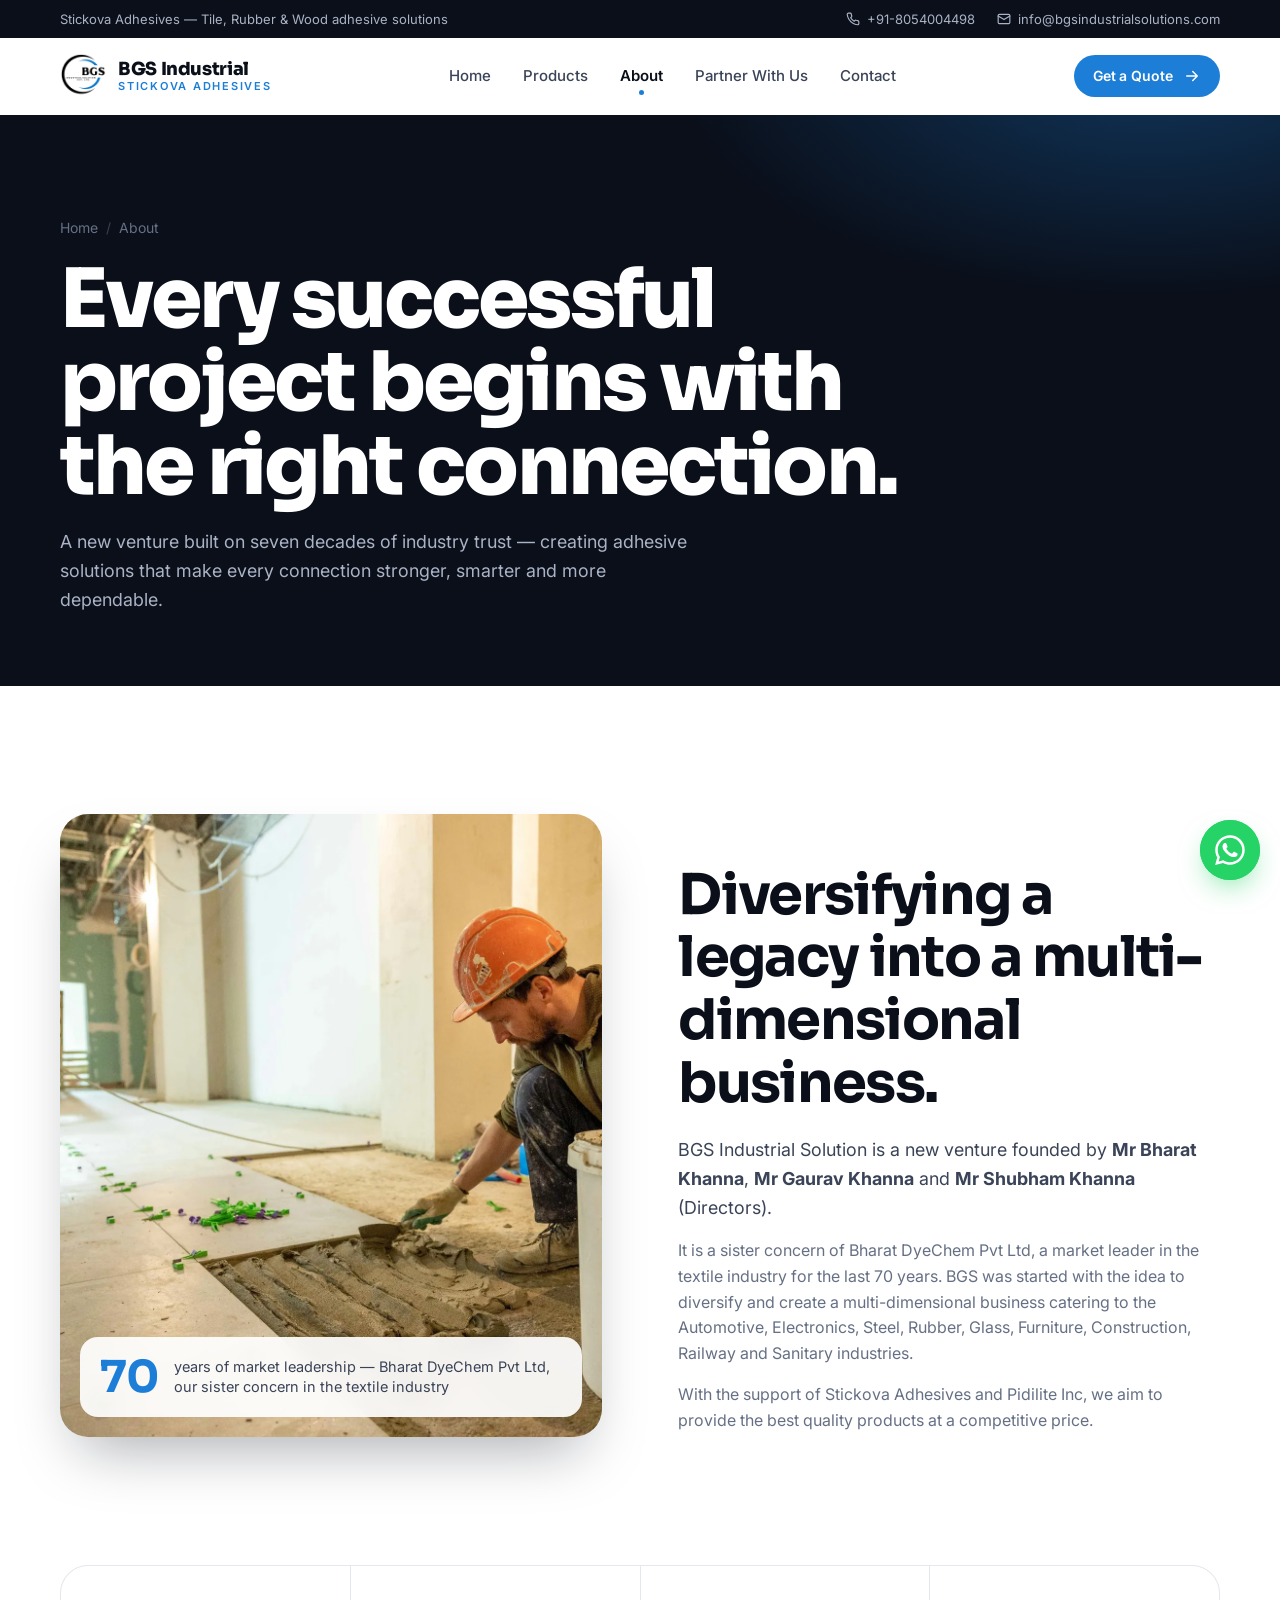
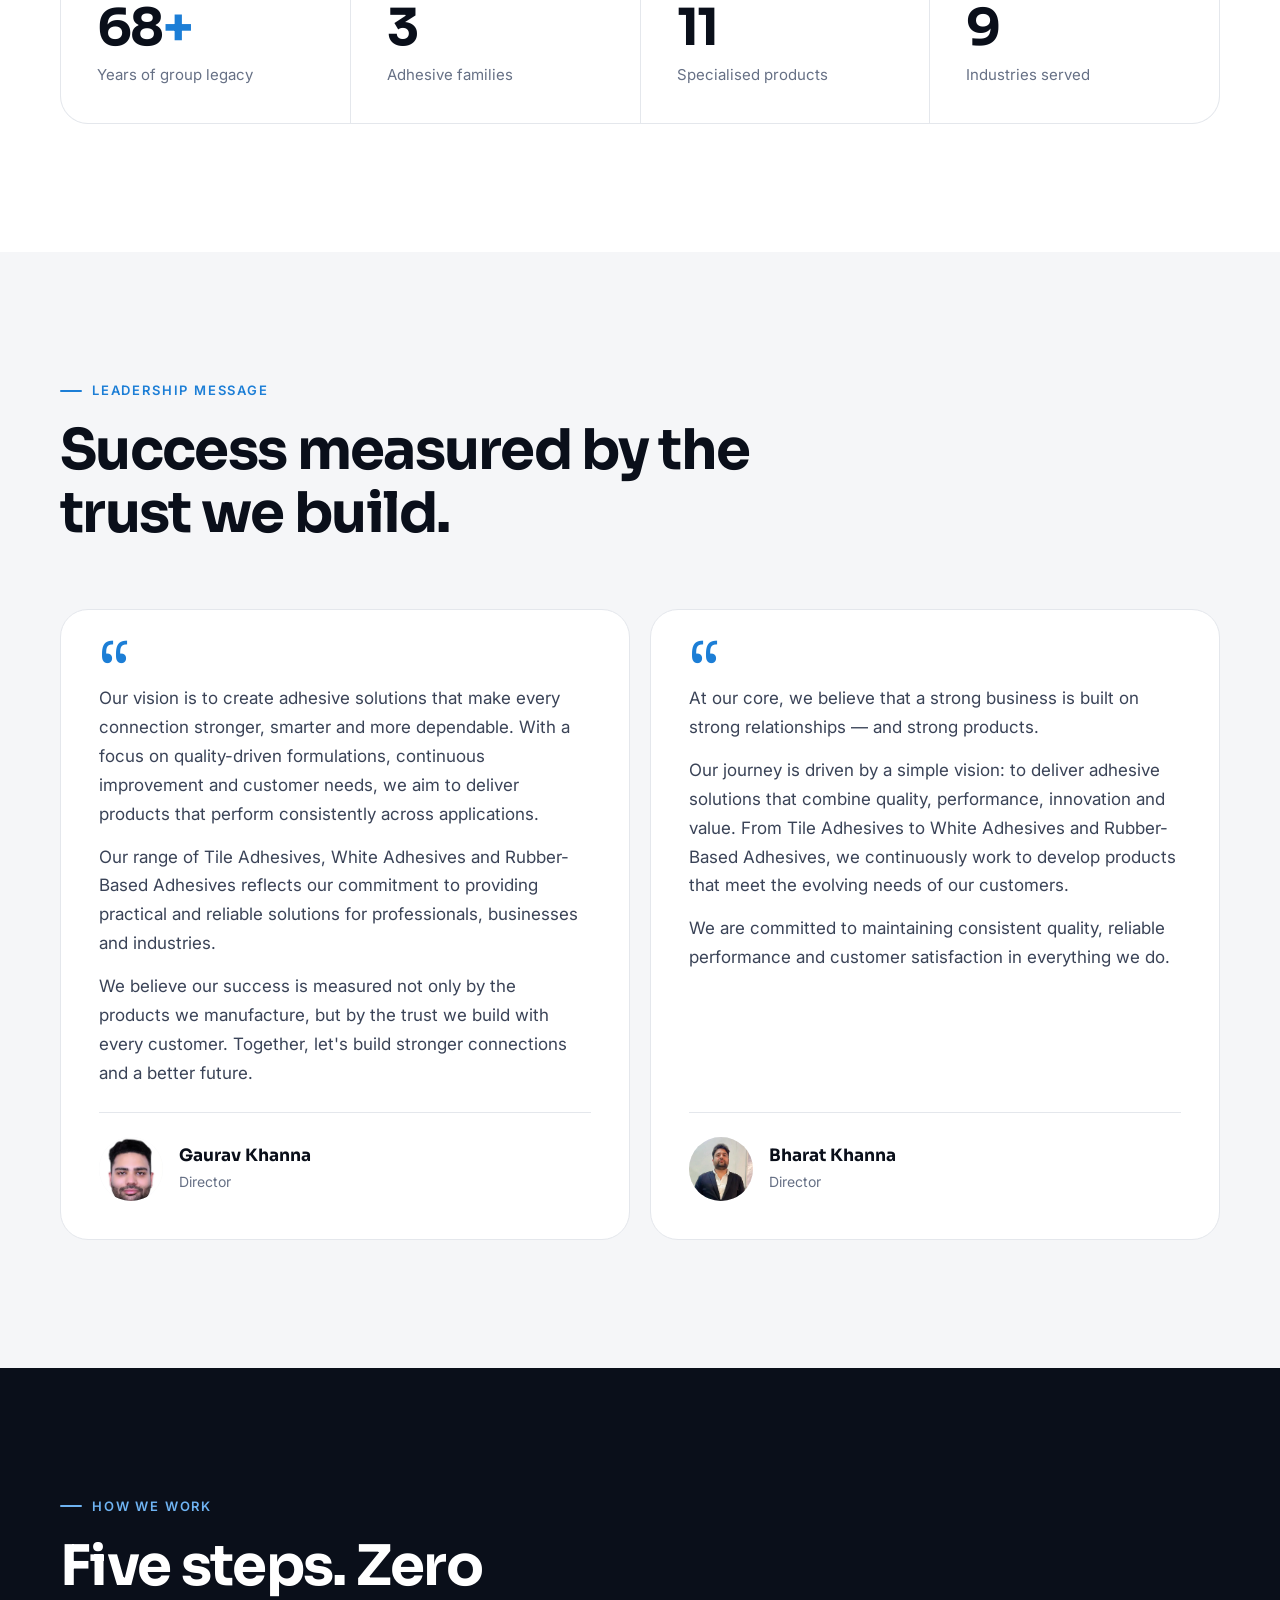
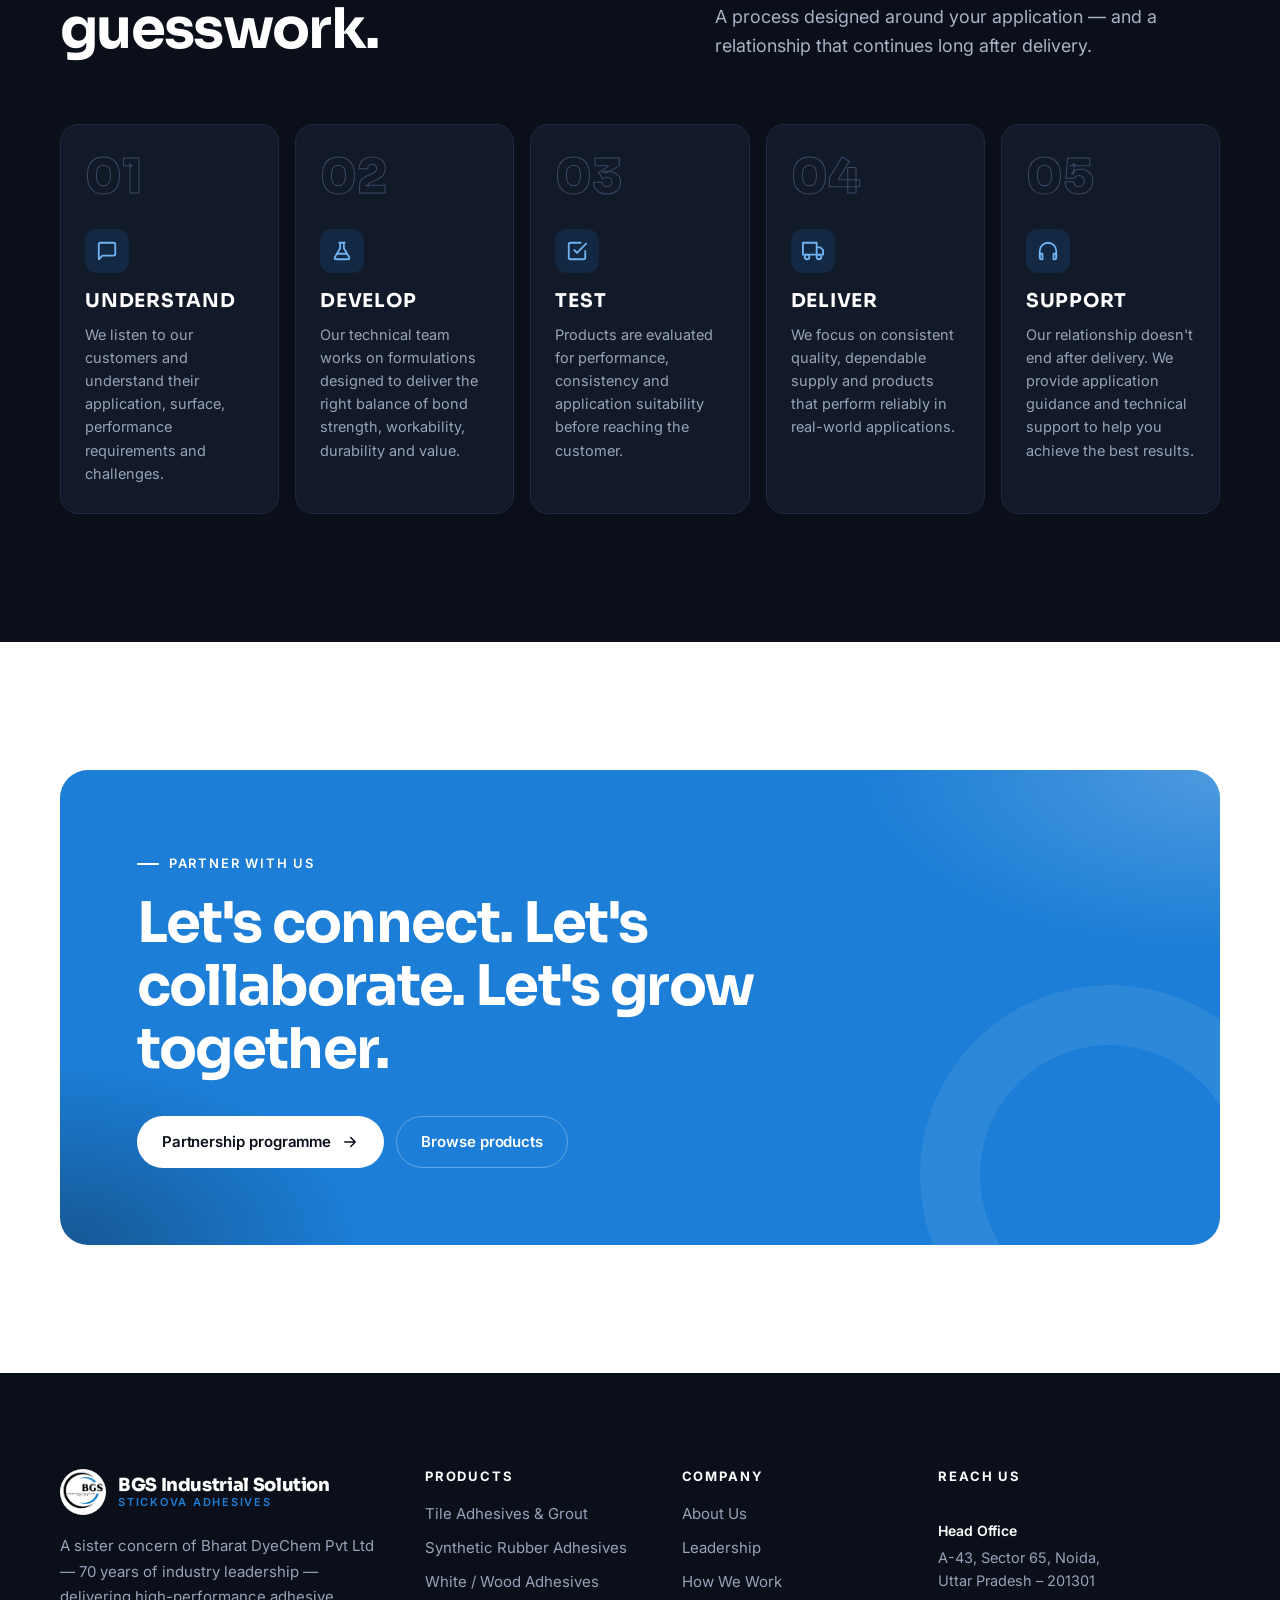
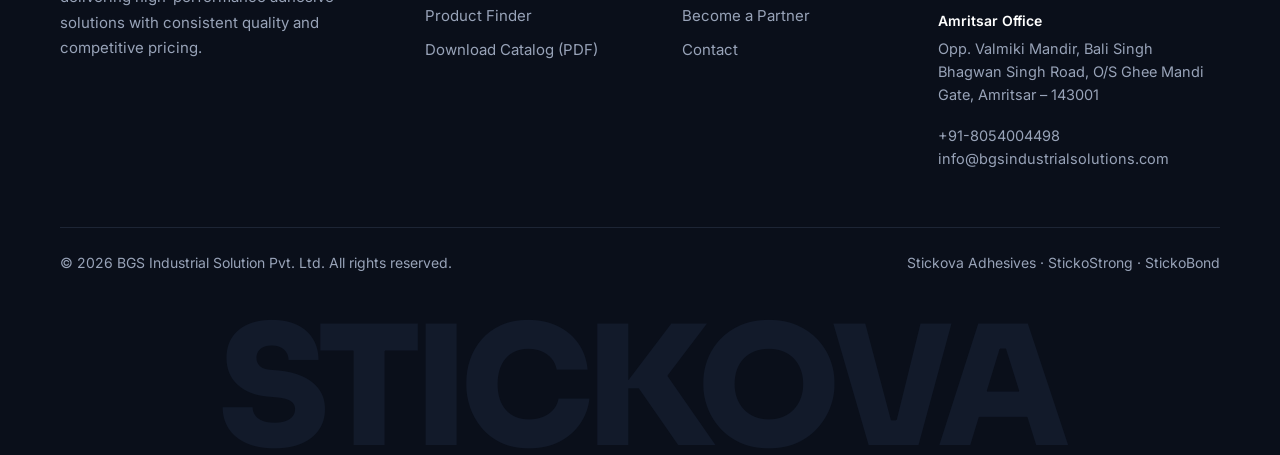
==== about.html @ 28c73bd9 "Add Stickova adhesives website for BGS Industrial Solution Responsive static site built from the Sti" ====
<!doctype html>
<html lang="en">
<head>
  <meta charset="utf-8" />
  <meta name="viewport" content="width=device-width, initial-scale=1" />
  <title>About Us | BGS Industrial Solution — Stickova Adhesives</title>
  <meta name="description" content="BGS Industrial Solution is a new venture by Bharat, Gaurav and Shubham Khanna — a sister concern of Bharat DyeChem Pvt Ltd, a textile industry leader for 70 years." />
  <meta name="theme-color" content="#0a0f1a" />
  <link rel="icon" type="image/png" href="assets/img/favicon.png" />
  <link rel="preconnect" href="https://fonts.googleapis.com" />
  <link rel="preconnect" href="https://fonts.gstatic.com" crossorigin />
  <link href="https://fonts.googleapis.com/css2?family=Inter:wght@400;500;600;700&family=Sora:wght@600;700;800&display=swap" rel="stylesheet" />
  <link rel="stylesheet" href="assets/css/style.css" />
  <script>document.documentElement.classList.add("js")</script>
</head>
<body data-page="about">
  <div id="header"></div>

  <main id="main">
    <section class="page-hero page-hero--dark">
      <div class="container">
        <nav class="crumbs" aria-label="Breadcrumb"><a href="index.html">Home</a><span aria-hidden="true">/</span><span>About</span></nav>
        <h1 class="h-display">Every successful project begins with the right connection.</h1>
        <p class="lead">A new venture built on seven decades of industry trust — creating adhesive solutions that make every connection stronger, smarter and more dependable.</p>
      </div>
    </section>

    <!-- Story -->
    <section class="section">
      <div class="container split">
        <div class="split__img reveal">
          <img src="assets/img/hero-worker.webp" alt="Tile adhesive being prepared on site" loading="lazy" width="1920" height="1280" style="object-position:30% center" />
          <div class="legacy-badge">
            <strong>70</strong>
            <span>years of market leadership — Bharat DyeChem Pvt Ltd, our sister concern in the textile industry</span>
          </div>
        </div>
        <div>
          <span class="eyebrow reveal">About company</span>
          <h2 class="h-1 reveal" style="margin-top:18px">Diversifying a legacy into a multi-dimensional business.</h2>
          <p class="lead reveal" style="margin-top:22px">BGS Industrial Solution is a new venture founded by <b>Mr Bharat Khanna</b>, <b>Mr Gaurav Khanna</b> and <b>Mr Shubham Khanna</b> (Directors).</p>
          <p class="reveal muted" style="margin-top:16px">It is a sister concern of Bharat DyeChem Pvt Ltd, a market leader in the textile industry for the last 70 years. BGS was started with the idea to diversify and create a multi-dimensional business catering to the Automotive, Electronics, Steel, Rubber, Glass, Furniture, Construction, Railway and Sanitary industries.</p>
          <p class="reveal muted" style="margin-top:16px">With the support of Stickova Adhesives and Pidilite Inc, we aim to provide the best quality products at a competitive price.</p>
        </div>
      </div>
    </section>

    <!-- Stats -->
    <section class="section" style="padding-top:0">
      <div class="container">
        <div class="stats reveal">
          <div class="stat"><strong><span data-count="70">70</span><em>+</em></strong><span>Years of group legacy</span></div>
          <div class="stat"><strong data-count="3">3</strong><span>Adhesive families</span></div>
          <div class="stat"><strong data-count="11">11</strong><span>Specialised products</span></div>
          <div class="stat"><strong data-count="9">9</strong><span>Industries served</span></div>
        </div>
      </div>
    </section>

    <!-- Leadership -->
    <section class="section section--sand" id="leadership">
      <div class="container">
        <div class="section-head">
          <span class="eyebrow reveal">Leadership message</span>
          <h2 class="h-1 reveal">Success measured by the trust we build.</h2>
        </div>
        <div class="leaders">
          <article class="leader reveal">
            <div class="leader__quote">
              <p>Our vision is to create adhesive solutions that make every connection stronger, smarter and more dependable. With a focus on quality-driven formulations, continuous improvement and customer needs, we aim to deliver products that perform consistently across applications.</p>
              <p>Our range of Tile Adhesives, White Adhesives and Rubber-Based Adhesives reflects our commitment to providing practical and reliable solutions for professionals, businesses and industries.</p>
              <p>We believe our success is measured not only by the products we manufacture, but by the trust we build with every customer. Together, let's build stronger connections and a better future.</p>
            </div>
            <div class="leader__person">
              <img src="assets/img/gaurav-khanna.webp" alt="Gaurav Khanna" loading="lazy" width="290" height="372" />
              <div><strong>Gaurav Khanna</strong><span>Director</span></div>
            </div>
          </article>
          <article class="leader reveal" style="--d:.08s">
            <div class="leader__quote">
              <p>At our core, we believe that a strong business is built on strong relationships — and strong products.</p>
              <p>Our journey is driven by a simple vision: to deliver adhesive solutions that combine quality, performance, innovation and value. From Tile Adhesives to White Adhesives and Rubber-Based Adhesives, we continuously work to develop products that meet the evolving needs of our customers.</p>
              <p>We are committed to maintaining consistent quality, reliable performance and customer satisfaction in everything we do.</p>
            </div>
            <div class="leader__person">
              <img src="assets/img/bharat-khanna.webp" alt="Bharat Khanna" loading="lazy" width="349" height="432" />
              <div><strong>Bharat Khanna</strong><span>Director</span></div>
            </div>
          </article>
        </div>
      </div>
    </section>

    <!-- How we work -->
    <section class="section section--dark" id="how-we-work">
      <div class="container">
        <div class="section-head section-head--split">
          <div style="display:grid;gap:18px">
            <span class="eyebrow reveal">How we work</span>
            <h2 class="h-1 reveal">Five steps. Zero guesswork.</h2>
          </div>
          <p class="lead reveal">A process designed around your application — and a relationship that continues long after delivery.</p>
        </div>
        <ol class="process">
          <li class="step reveal"><span class="step__num">01</span><span class="step__ico"><svg viewBox="0 0 24 24" fill="none" stroke="currentColor" stroke-width="2" stroke-linecap="round" stroke-linejoin="round" aria-hidden="true"><path d="M21 15a2 2 0 0 1-2 2H7l-4 4V5a2 2 0 0 1 2-2h14a2 2 0 0 1 2 2z"/></svg></span><h3>Understand</h3><p>We listen to our customers and understand their application, surface, performance requirements and challenges.</p></li>
          <li class="step reveal" style="--d:.06s"><span class="step__num">02</span><span class="step__ico"><svg viewBox="0 0 24 24" fill="none" stroke="currentColor" stroke-width="2" stroke-linecap="round" stroke-linejoin="round" aria-hidden="true"><path d="M9 3h6M10 3v6L4 19a1.5 1.5 0 0 0 1.3 2h13.4a1.5 1.5 0 0 0 1.3-2L14 9V3"/><path d="M7 15h10"/></svg></span><h3>Develop</h3><p>Our technical team works on formulations designed to deliver the right balance of bond strength, workability, durability and value.</p></li>
          <li class="step reveal" style="--d:.12s"><span class="step__num">03</span><span class="step__ico"><svg viewBox="0 0 24 24" fill="none" stroke="currentColor" stroke-width="2" stroke-linecap="round" stroke-linejoin="round" aria-hidden="true"><path d="M9 11l3 3L22 4"/><path d="M21 12v7a2 2 0 0 1-2 2H5a2 2 0 0 1-2-2V5a2 2 0 0 1 2-2h11"/></svg></span><h3>Test</h3><p>Products are evaluated for performance, consistency and application suitability before reaching the customer.</p></li>
          <li class="step reveal" style="--d:.18s"><span class="step__num">04</span><span class="step__ico"><svg viewBox="0 0 24 24" fill="none" stroke="currentColor" stroke-width="2" stroke-linecap="round" stroke-linejoin="round" aria-hidden="true"><path d="M1 3h15v13H1zM16 8h4l3 3v5h-7z"/><circle cx="5.5" cy="18.5" r="2.5"/><circle cx="18.5" cy="18.5" r="2.5"/></svg></span><h3>Deliver</h3><p>We focus on consistent quality, dependable supply and products that perform reliably in real-world applications.</p></li>
          <li class="step reveal" style="--d:.24s"><span class="step__num">05</span><span class="step__ico"><svg viewBox="0 0 24 24" fill="none" stroke="currentColor" stroke-width="2" stroke-linecap="round" stroke-linejoin="round" aria-hidden="true"><path d="M3 18v-6a9 9 0 0 1 18 0v6"/><path d="M21 19a2 2 0 0 1-2 2h-1v-6h3zM3 19a2 2 0 0 0 2 2h1v-6H3z"/></svg></span><h3>Support</h3><p>Our relationship doesn't end after delivery. We provide application guidance and technical support to help you achieve the best results.</p></li>
        </ol>
      </div>
    </section>

    <section class="section">
      <div class="container">
        <div class="cta-band reveal">
          <span class="eyebrow" style="color:#fff">Partner with us</span>
          <h2 class="h-1" style="margin-top:18px">Let's connect. Let's collaborate. Let's grow together.</h2>
          <div class="cta-band__actions">
            <a class="btn btn--light" href="partner.html">Partnership programme <svg viewBox="0 0 24 24" fill="none" stroke="currentColor" stroke-width="2" stroke-linecap="round" stroke-linejoin="round" aria-hidden="true"><path d="M5 12h14M13 6l6 6-6 6"/></svg></a>
            <a class="btn btn--outline-light" href="products.html">Browse products</a>
          </div>
        </div>
      </div>
    </section>
  </main>

  <div id="footer"></div>
  <script src="assets/js/data.js" defer></script>
  <script src="assets/js/main.js" defer></script>
</body>
</html>
---- assets/css/style.css ----
/* =========================================================
   BGS Industrial Solution — Stickova Adhesives
   Design system + components
   ========================================================= */

:root {
  /* Brand */
  --blue: #1c7ed6;
  --blue-600: #1668b3;
  --blue-700: #0f4f8a;
  --blue-50: #eaf3fc;
  --blue-100: #d3e6f8;

  /* Neutrals */
  --ink: #0a0f1a;
  --ink-2: #1b2232;
  --ink-3: #3a4357;
  --muted: #667085;
  --line: #e4e7ec;
  --line-2: #d0d5dd;
  --paper: #ffffff;
  --sand: #f5f6f8;
  --sand-2: #eceef2;

  /* Accents (product lines) */
  --pearl: #e9a800;
  --ruby: #d7263d;
  --sapphire: #1c7ed6;
  --grout: #138a80;

  /* Type */
  --font-display: "Sora", ui-sans-serif, system-ui, sans-serif;
  --font-body: "Inter", ui-sans-serif, system-ui, -apple-system, "Segoe UI", sans-serif;

  /* Layout */
  --container: 1240px;
  --gutter: clamp(16px, 4vw, 40px);
  --radius-sm: 10px;
  --radius: 18px;
  --radius-lg: 28px;
  --header-h: 76px;

  --shadow-sm: 0 1px 2px rgba(16, 24, 40, 0.06), 0 1px 3px rgba(16, 24, 40, 0.08);
  --shadow: 0 12px 32px -12px rgba(16, 24, 40, 0.18);
  --shadow-lg: 0 30px 60px -20px rgba(10, 15, 26, 0.35);

  --ease: cubic-bezier(0.22, 1, 0.36, 1);
}

/* ---------- Reset ---------- */
*,
*::before,
*::after { box-sizing: border-box; }
html { -webkit-text-size-adjust: 100%; scroll-behavior: smooth; scroll-padding-top: calc(var(--header-h) + 16px); }
body {
  margin: 0;
  font-family: var(--font-body);
  font-size: 16px;
  line-height: 1.6;
  color: var(--ink-2);
  background: var(--paper);
  -webkit-font-smoothing: antialiased;
  text-rendering: optimizeLegibility;
  overflow-x: hidden;
}
img, svg { display: block; max-width: 100%; }
img { height: auto; }
a { color: inherit; text-decoration: none; }
button, input, select, textarea { font: inherit; color: inherit; }
button { cursor: pointer; background: none; border: 0; padding: 0; }
h1, h2, h3, h4 { font-family: var(--font-display); color: var(--ink); line-height: 1.12; margin: 0; letter-spacing: -0.02em; font-weight: 700; }
p { margin: 0; }
ul, ol { margin: 0; padding: 0; list-style: none; }
:focus-visible { outline: 3px solid var(--blue); outline-offset: 3px; border-radius: 6px; }
::selection { background: var(--blue); color: #fff; }

.sr-only { position: absolute; width: 1px; height: 1px; padding: 0; margin: -1px; overflow: hidden; clip: rect(0, 0, 0, 0); white-space: nowrap; border: 0; }
.skip-link { position: absolute; left: 16px; top: -60px; z-index: 200; background: var(--ink); color: #fff; padding: 10px 16px; border-radius: 8px; }
.skip-link:focus { top: 12px; }

/* ---------- Layout helpers ---------- */
.container { width: 100%; max-width: var(--container); margin-inline: auto; padding-inline: var(--gutter); }
.section { padding-block: clamp(72px, 10vw, 128px); }
.section--sand { background: var(--sand); }
.section--dark { background: var(--ink); color: #c9cfdb; }
.section--dark h2, .section--dark h3 { color: #fff; }

.eyebrow {
  display: inline-flex; align-items: center; gap: 10px;
  font-size: 13px; font-weight: 600; letter-spacing: 0.14em; text-transform: uppercase;
  color: var(--blue);
}
.eyebrow::before { content: ""; width: 22px; height: 2px; background: currentColor; border-radius: 2px; }
.section--dark .eyebrow { color: #6fb3f2; }

.h-display { font-size: clamp(40px, 6.4vw, 84px); font-weight: 800; letter-spacing: -0.035em; line-height: 1.02; }
.h-1 { font-size: clamp(32px, 4.4vw, 56px); letter-spacing: -0.03em; }
.h-2 { font-size: clamp(26px, 3vw, 38px); }
.h-3 { font-size: clamp(19px, 1.6vw, 22px); letter-spacing: -0.01em; }
.lead { font-size: clamp(17px, 1.4vw, 20px); color: var(--ink-3); line-height: 1.6; }
.section--dark .lead { color: #aab3c5; }
.muted { color: var(--muted); }
.text-blue { color: var(--blue); }

.section-head { display: grid; gap: 18px; max-width: 760px; margin-bottom: clamp(40px, 5vw, 64px); }
.section-head--split { max-width: none; grid-template-columns: 1fr; align-items: end; }
@media (min-width: 900px) { .section-head--split { grid-template-columns: 1.2fr 1fr; gap: 48px; } }
.section-head--center { margin-inline: auto; text-align: center; justify-items: center; }

/* ---------- Buttons ---------- */
.btn {
  --bg: var(--ink); --fg: #fff;
  display: inline-flex; align-items: center; justify-content: center; gap: 10px;
  height: 52px; padding: 0 24px; border-radius: 999px;
  background: var(--bg); color: var(--fg);
  font-weight: 600; font-size: 15px; letter-spacing: -0.005em; white-space: nowrap;
  transition: transform 0.25s var(--ease), background 0.25s, box-shadow 0.25s, color 0.25s;
  border: 1px solid transparent;
}
.btn svg { width: 18px; height: 18px; transition: transform 0.3s var(--ease); }
.btn:hover svg { transform: translateX(3px); }
.btn:hover { transform: translateY(-1px); }
.btn:active { transform: translateY(0); }
.btn--blue { --bg: var(--blue); }
.btn--blue:hover { --bg: var(--blue-600); box-shadow: 0 10px 24px -8px rgba(28, 126, 214, 0.6); }
.btn--dark:hover { --bg: var(--ink-2); }
.btn--ghost { --bg: transparent; --fg: var(--ink); border-color: var(--line-2); }
.btn--ghost:hover { --bg: var(--ink); --fg: #fff; border-color: var(--ink); }
.btn--light { --bg: #fff; --fg: var(--ink); }
.btn--light:hover { --bg: var(--blue-50); }
.btn--outline-light { --bg: transparent; --fg: #fff; border-color: rgba(255, 255, 255, 0.3); }
.btn--outline-light:hover { --bg: #fff; --fg: var(--ink); }
.btn--sm { height: 42px; padding: 0 18px; font-size: 14px; }
.btn--block { width: 100%; }

.link-arrow { display: inline-flex; align-items: center; gap: 8px; font-weight: 600; color: var(--blue); }
.link-arrow svg { width: 16px; height: 16px; transition: transform 0.3s var(--ease); }
.link-arrow:hover svg { transform: translateX(4px); }

/* ---------- Header ---------- */
.topbar { background: var(--ink); color: #aab3c5; font-size: 13px; }
.topbar .container { display: flex; justify-content: space-between; align-items: center; height: 38px; gap: 16px; }
.topbar a:hover { color: #fff; }
.topbar__links { display: flex; gap: 22px; }
.topbar__links a { display: inline-flex; align-items: center; gap: 7px; }
.topbar__links svg { width: 14px; height: 14px; }
@media (max-width: 720px) { .topbar__msg { display: none; } .topbar .container { justify-content: center; } }
@media (max-width: 420px) { .topbar__links a:last-child { display: none; } }

.site-header {
  position: sticky; top: 0; z-index: 100;
  background: rgba(255, 255, 255, 0.86);
  backdrop-filter: saturate(180%) blur(16px);
  -webkit-backdrop-filter: saturate(180%) blur(16px);
  border-bottom: 1px solid transparent;
  transition: border-color 0.3s, box-shadow 0.3s;
}
.site-header.is-scrolled { border-color: var(--line); box-shadow: 0 6px 20px -12px rgba(16, 24, 40, 0.18); }
.site-header .container { display: flex; align-items: center; justify-content: space-between; height: var(--header-h); gap: 24px; }

.brand { display: flex; align-items: center; gap: 12px; flex-shrink: 0; }
.brand img { width: 46px; height: 46px; object-fit: contain; }
.brand__text { display: grid; line-height: 1.1; }
.brand__name { font-family: var(--font-display); font-weight: 800; font-size: 18px; color: var(--ink); letter-spacing: -0.02em; }
.brand__sub { font-size: 11px; font-weight: 600; letter-spacing: 0.16em; text-transform: uppercase; color: var(--blue); }

.nav { display: flex; align-items: center; gap: 4px; }
.nav a {
  position: relative; padding: 10px 14px; border-radius: 999px;
  font-size: 15px; font-weight: 500; color: var(--ink-3);
  transition: color 0.2s, background 0.2s;
}
.nav a:hover { color: var(--ink); background: var(--sand); }
.nav a[aria-current="page"] { color: var(--ink); font-weight: 600; }
.nav a[aria-current="page"]::after { content: ""; position: absolute; left: 50%; bottom: 3px; width: 5px; height: 5px; margin-left: -2.5px; border-radius: 50%; background: var(--blue); }
.header-cta { display: flex; align-items: center; gap: 10px; }

.menu-toggle { display: none; width: 46px; height: 46px; border-radius: 50%; border: 1px solid var(--line-2); align-items: center; justify-content: center; }
.menu-toggle span { position: relative; width: 18px; height: 2px; background: var(--ink); border-radius: 2px; transition: background 0.2s; }
.menu-toggle span::before, .menu-toggle span::after { content: ""; position: absolute; left: 0; width: 18px; height: 2px; background: var(--ink); border-radius: 2px; transition: transform 0.3s var(--ease); }
.menu-toggle span::before { top: -6px; }
.menu-toggle span::after { top: 6px; }
.menu-open .menu-toggle span { background: transparent; }
.menu-open .menu-toggle span::before { transform: translateY(6px) rotate(45deg); }
.menu-open .menu-toggle span::after { transform: translateY(-6px) rotate(-45deg); }

@media (max-width: 980px) {
  .menu-toggle { display: inline-flex; }
  .header-cta .btn { display: none; }
  .nav {
    position: fixed; left: 0; right: 0; bottom: 0; top: var(--nav-top, 114px);
    flex-direction: column; align-items: stretch; gap: 0;
    padding: 16px var(--gutter) 32px; background: #fff;
    transform: translateY(-8px); opacity: 0; visibility: hidden;
    transition: opacity 0.3s var(--ease), transform 0.3s var(--ease), visibility 0.3s;
    overflow-y: auto;
  }
  .menu-open .nav { opacity: 1; transform: none; visibility: visible; }
  .nav a { font-family: var(--font-display); font-size: 26px; font-weight: 600; color: var(--ink); padding: 16px 0; border-radius: 0; border-bottom: 1px solid var(--line); }
  .nav a:hover { background: none; color: var(--blue); }
  .nav a[aria-current="page"]::after { display: none; }
  .nav a[aria-current="page"] { color: var(--blue); }
  .nav .nav__cta { display: flex; margin-top: 24px; border: 0; font-family: var(--font-body); font-size: 16px; color: #fff; justify-content: center; border-radius: 999px; }
  .nav .nav__cta:hover { color: #fff; background: var(--blue-600); }
  body.menu-open { overflow: hidden; }
  /* backdrop-filter would make the header the containing block for the fixed menu */
  .menu-open .site-header { backdrop-filter: none; -webkit-backdrop-filter: none; background: #fff; }
}
@media (min-width: 981px) { .nav .nav__cta { display: none; } }

/* ---------- Hero ---------- */
.hero { position: relative; padding-top: clamp(40px, 6vw, 72px); padding-bottom: clamp(56px, 7vw, 96px); overflow: hidden; }
.hero::before {
  content: ""; position: absolute; inset: 0; z-index: -1;
  background:
    radial-gradient(900px 500px at 85% 0%, rgba(28, 126, 214, 0.12), transparent 60%),
    linear-gradient(180deg, #fff 0%, var(--sand) 100%);
}
.hero__grid { display: grid; gap: clamp(40px, 5vw, 64px); align-items: center; }
@media (min-width: 1024px) { .hero__grid { grid-template-columns: 1.05fr 1fr; } }

.hero__badge {
  display: inline-flex; align-items: center; gap: 10px; padding: 6px 14px 6px 6px;
  background: #fff; border: 1px solid var(--line); border-radius: 999px;
  font-size: 14px; font-weight: 500; color: var(--ink-3); box-shadow: var(--shadow-sm);
}
.hero__badge b { background: var(--blue); color: #fff; font-size: 12px; font-weight: 700; padding: 4px 10px; border-radius: 999px; letter-spacing: 0.02em; }
.hero h1 { margin-top: 24px; }
.hero h1 .stroke { color: transparent; -webkit-text-stroke: 2px var(--ink); }
.hero h1 .blue { color: var(--blue); }
.hero .lead { margin-top: 24px; max-width: 560px; }
.hero__actions { display: flex; flex-wrap: wrap; gap: 12px; margin-top: 36px; }
.hero__trust { display: flex; flex-wrap: wrap; gap: 28px; margin-top: 44px; padding-top: 28px; border-top: 1px solid var(--line); }
.hero__trust div { display: grid; }
.hero__trust strong { font-family: var(--font-display); font-size: 30px; color: var(--ink); line-height: 1.1; letter-spacing: -0.02em; }
.hero__trust div > span { font-size: 14px; color: var(--muted); }

.hero__visual { position: relative; min-height: 460px; }
.hero__photo { position: relative; border-radius: var(--radius-lg); overflow: hidden; aspect-ratio: 4 / 4.4; box-shadow: var(--shadow-lg); }
.hero__photo img { width: 100%; height: 100%; object-fit: cover; object-position: 30% center; transform: scale(1.04); }
.hero__photo::after { content: ""; position: absolute; inset: 0; background: linear-gradient(180deg, transparent 50%, rgba(10, 15, 26, 0.55)); }
.hero__photo-caption { position: absolute; left: 24px; bottom: 22px; z-index: 1; color: #fff; font-size: 14px; display: flex; align-items: center; gap: 10px; }
.hero__photo-caption .dot { width: 8px; height: 8px; border-radius: 50%; background: #3fdc8a; box-shadow: 0 0 0 4px rgba(63, 220, 138, 0.25); }

.float-card {
  position: absolute; background: rgba(255, 255, 255, 0.92); backdrop-filter: blur(12px); -webkit-backdrop-filter: blur(12px);
  border: 1px solid rgba(255, 255, 255, 0.7); border-radius: var(--radius); box-shadow: var(--shadow-lg); padding: 16px;
}
.float-card--pack { left: -28px; top: 36px; width: 168px; padding: 10px; animation: floaty 7s ease-in-out infinite; }
.float-card--pack img { border-radius: 12px; aspect-ratio: 1; object-fit: cover; }
.float-card--pack span { display: block; font-size: 12px; font-weight: 600; color: var(--ink); padding: 8px 4px 2px; }
.float-card--pack small { display: block; font-size: 11px; color: var(--muted); padding: 0 4px; }
.float-card--stat { right: -18px; bottom: 64px; display: flex; gap: 14px; align-items: center; animation: floaty 8s ease-in-out -3s infinite; }
.float-card--stat .ico { width: 46px; height: 46px; border-radius: 12px; display: grid; place-items: center; background: var(--blue); color: #fff; }
.float-card--stat .ico svg { width: 24px; height: 24px; }
.float-card--stat strong { display: block; font-family: var(--font-display); color: var(--ink); font-size: 18px; line-height: 1.2; }
.float-card--stat span { font-size: 13px; color: var(--muted); }
@keyframes floaty { 0%, 100% { transform: translateY(0); } 50% { transform: translateY(-10px); } }
@media (max-width: 1023px) { .float-card--pack { left: 12px; top: 12px; width: 130px; } .float-card--stat { right: 12px; bottom: 12px; } }
@media (max-width: 520px) { .hero__visual { min-height: 0; } .float-card--pack { width: 108px; } .float-card--stat { padding: 12px; } .float-card--stat .ico { width: 38px; height: 38px; } }

/* ---------- Marquee ---------- */
.marquee { background: var(--ink); color: #fff; overflow: hidden; padding: 22px 0; border-block: 1px solid #1d2535; }
.marquee__track { display: flex; gap: 56px; width: max-content; animation: marquee 38s linear infinite; }
.marquee:hover .marquee__track { animation-play-state: paused; }
.marquee__item { display: inline-flex; align-items: center; gap: 56px; font-family: var(--font-display); font-weight: 600; font-size: clamp(18px, 2vw, 24px); letter-spacing: -0.01em; white-space: nowrap; }
.marquee__item::after { content: "✦"; color: var(--blue); font-size: 0.8em; }
@keyframes marquee { to { transform: translateX(-50%); } }

/* ---------- Category bento ---------- */
.bento { display: grid; gap: 20px; }
@media (min-width: 900px) { .bento { grid-template-columns: 1.3fr 1fr; grid-template-rows: 1fr 1fr; } .bento .cat--tile { grid-row: span 2; } }
.cat {
  position: relative; display: flex; flex-direction: column; justify-content: space-between; gap: 24px;
  border-radius: var(--radius-lg); padding: clamp(24px, 3vw, 40px); overflow: hidden; min-height: 300px;
  isolation: isolate; transition: transform 0.5s var(--ease), box-shadow 0.5s var(--ease);
}
.cat:hover { transform: translateY(-4px); box-shadow: var(--shadow-lg); }
.cat__num { font-family: var(--font-display); font-size: 14px; font-weight: 600; opacity: 0.6; }
.cat h3 { font-size: clamp(24px, 2.6vw, 34px); max-width: 360px; }
.cat p { margin-top: 12px; max-width: 420px; }
.cat__media { position: absolute; z-index: -1; pointer-events: none; transition: transform 0.7s var(--ease); }
.cat:hover .cat__media { transform: scale(1.05) rotate(-2deg); }
.cat__foot { display: flex; align-items: center; justify-content: space-between; gap: 12px; }
.cat__count { font-size: 14px; font-weight: 500; }
.cat__go { width: 52px; height: 52px; border-radius: 50%; display: grid; place-items: center; background: #fff; color: var(--ink); transition: transform 0.4s var(--ease), background 0.3s; flex-shrink: 0; }
.cat__go svg { width: 20px; height: 20px; }
.cat:hover .cat__go { transform: rotate(-45deg); background: var(--blue); color: #fff; }

.cat--tile { background: linear-gradient(160deg, #10203a 0%, var(--ink) 70%); color: #b9c3d6; min-height: 520px; }
.cat--tile h3 { color: #fff; }
.cat--tile .cat__media { right: 4%; bottom: 96px; width: 72%; display: flex; justify-content: flex-end; padding-left: 12%; }
.cat--tile .cat__media img { width: 40%; border-radius: 16px; box-shadow: var(--shadow-lg); margin-left: -12%; }
.cat--tile .cat__media img:nth-child(1) { transform: rotate(-8deg) translateY(30px); }
.cat--tile .cat__media img:nth-child(2) { transform: translateY(-10px); z-index: 1; }
.cat--tile .cat__media img:nth-child(3) { transform: rotate(8deg) translateY(30px); }
.cat--tile .cat__body { max-width: 380px; }
.cat--rubber { background: var(--blue); color: #e2efff; }
.cat--rubber h3 { color: #fff; }
.cat--rubber .cat__media { right: -20px; bottom: -40px; width: 180px; filter: drop-shadow(0 20px 30px rgba(0, 0, 0, 0.3)); }
.cat--wood { background: var(--sand-2); color: var(--ink-3); }
.cat--wood .cat__media { right: -10px; bottom: -40px; width: 180px; filter: drop-shadow(0 20px 30px rgba(0, 0, 0, 0.18)); }
.cat--wood .cat__go { background: var(--ink); color: #fff; }
.cat--rubber .cat__body, .cat--wood .cat__body { max-width: 62%; }
@media (max-width: 899px) { .cat--tile { min-height: 560px; } .cat--tile .cat__media { width: 92%; } }
@media (max-width: 520px) { .cat--rubber .cat__body, .cat--wood .cat__body { max-width: 100%; } .cat--rubber, .cat--wood { padding-bottom: 180px; } .cat--rubber .cat__media, .cat--wood .cat__media { width: 130px; } }

/* ---------- Product cards ---------- */
.grid-products { display: grid; gap: 20px; grid-template-columns: repeat(auto-fill, minmax(260px, 1fr)); }
.p-card {
  position: relative; display: flex; flex-direction: column; text-align: left;
  background: #fff; border: 1px solid var(--line); border-radius: var(--radius); overflow: hidden;
  transition: transform 0.45s var(--ease), box-shadow 0.45s var(--ease), border-color 0.3s;
  width: 100%;
}
.p-card:hover { transform: translateY(-6px); box-shadow: var(--shadow); border-color: transparent; }
.p-card__media { position: relative; aspect-ratio: 1 / 1; background: #4a4d52; overflow: hidden; }
.p-card__media > img { width: 100%; height: 100%; object-fit: cover; transition: transform 0.7s var(--ease); }
.p-card:hover .p-card__media > img, .p-card:hover .pack { transform: scale(1.05); }
.p-card__media.is-light { background: #ececec; }
.p-card__media.is-pack { background: radial-gradient(circle at 50% 40%, #ffffff 0%, #e8edf3 70%); display: grid; place-items: center; padding: 18px; }
.p-card__tag { position: absolute; left: 14px; top: 14px; z-index: 2; background: rgba(255, 255, 255, 0.94); color: var(--ink); font-size: 12px; font-weight: 600; padding: 5px 11px; border-radius: 999px; display: inline-flex; align-items: center; gap: 6px; }
.p-card__tag::before { content: ""; width: 7px; height: 7px; border-radius: 50%; background: var(--accent, var(--blue)); }
.p-card__fr { position: absolute; right: 14px; top: 14px; z-index: 2; background: var(--ink); color: #fff; font-size: 11px; font-weight: 700; letter-spacing: 0.06em; padding: 5px 9px; border-radius: 6px; }
.p-card__body { display: flex; flex-direction: column; gap: 8px; padding: 20px 20px 22px; flex: 1; }
.p-card__line { font-size: 12px; font-weight: 600; letter-spacing: 0.12em; text-transform: uppercase; color: var(--muted); }
.p-card h3 { font-size: 20px; letter-spacing: -0.015em; }
.p-card__desc { font-size: 14.5px; color: var(--muted); line-height: 1.5; }
.p-card__meta { display: flex; flex-wrap: wrap; gap: 6px; margin-top: auto; padding-top: 14px; }
.chip { display: inline-flex; align-items: center; gap: 6px; font-size: 12.5px; font-weight: 500; color: var(--ink-3); background: var(--sand); border: 1px solid var(--line); padding: 4px 10px; border-radius: 999px; }
.chip svg { width: 13px; height: 13px; }
.p-card__cta { display: flex; align-items: center; justify-content: space-between; padding: 14px 20px; border-top: 1px solid var(--line); font-size: 14px; font-weight: 600; color: var(--ink); }
.p-card__cta svg { width: 18px; height: 18px; transition: transform 0.3s var(--ease); }
.p-card:hover .p-card__cta { color: var(--blue); }
.p-card:hover .p-card__cta svg { transform: translateX(4px); }

/* Pack mock-ups (tin / bucket with a CSS label) */
.pack { position: relative; height: 100%; max-height: 100%; aspect-ratio: 408 / 612; transition: transform 0.7s var(--ease); filter: drop-shadow(0 18px 22px rgba(16, 24, 40, 0.18)); }
.pack > img { width: 100%; height: 100%; object-fit: contain; }
.pack__label {
  position: absolute; left: 13%; right: 13%; top: 34%; bottom: 22%;
  background: #fff; border-radius: 4px; display: flex; flex-direction: column; align-items: center; justify-content: center; gap: 4%;
  text-align: center; overflow: hidden; container-type: inline-size; padding-bottom: 17%;
  box-shadow: inset 8px 0 10px -8px rgba(0, 0, 0, 0.25), inset -8px 0 10px -8px rgba(0, 0, 0, 0.25);
}
.pack--bucket .pack__label { left: 14%; right: 14%; top: 30%; bottom: 20%; }
.pack__label img { width: 34%; }
.pack__brand { font-family: var(--font-display); font-weight: 800; font-size: 11cqi; color: var(--ink); letter-spacing: -0.02em; line-height: 1; }
.pack__code { font-family: var(--font-display); font-weight: 700; font-size: 10cqi; color: var(--blue); line-height: 1.05; padding-inline: 6%; }
.pack__strip { position: absolute; left: 0; right: 0; bottom: 0; height: 15%; background: var(--blue); }
.pack__fr { font-size: 6cqi; font-weight: 700; letter-spacing: 0.1em; color: #fff; background: var(--ink); padding: 1.5% 5%; border-radius: 3px; }

/* ---------- Finder ---------- */
.finder { display: grid; gap: 32px; background: #fff; border: 1px solid var(--line); border-radius: var(--radius-lg); padding: clamp(24px, 4vw, 48px); box-shadow: var(--shadow); }
@media (min-width: 1024px) { .finder { grid-template-columns: 1fr 1.25fr; gap: 56px; } }
.finder__step { font-size: 13px; font-weight: 600; color: var(--muted); letter-spacing: 0.08em; text-transform: uppercase; margin-bottom: 14px; }
.finder__options { display: flex; flex-wrap: wrap; gap: 10px; }
.opt {
  display: inline-flex; align-items: center; gap: 8px; height: 44px; padding: 0 16px; border-radius: 999px;
  border: 1px solid var(--line-2); background: #fff; font-size: 14.5px; font-weight: 500; color: var(--ink-3);
  transition: all 0.2s var(--ease);
}
.opt:hover { border-color: var(--ink); color: var(--ink); }
.opt[aria-pressed="true"] { background: var(--ink); border-color: var(--ink); color: #fff; }
.opt[aria-pressed="true"]::before { content: ""; width: 14px; height: 14px; background: no-repeat center / contain url("data:image/svg+xml,%3Csvg xmlns='http://www.w3.org/2000/svg' viewBox='0 0 24 24' fill='none' stroke='%23fff' stroke-width='3' stroke-linecap='round' stroke-linejoin='round'%3E%3Cpath d='M20 6 9 17l-5-5'/%3E%3C/svg%3E"); }
.finder__results { display: grid; gap: 12px; align-content: start; min-height: 240px; }
.finder__empty { display: grid; place-items: center; text-align: center; gap: 12px; padding: 32px; border: 1.5px dashed var(--line-2); border-radius: var(--radius); color: var(--muted); height: 100%; }
.finder__empty svg { width: 40px; height: 40px; color: var(--line-2); }
.match {
  display: grid; grid-template-columns: 72px 1fr auto; gap: 16px; align-items: center; padding: 12px; text-align: left;
  border: 1px solid var(--line); border-radius: var(--radius); background: #fff; width: 100%;
  transition: border-color 0.2s, box-shadow 0.3s, transform 0.3s var(--ease); animation: rise 0.45s var(--ease) both;
}
.match:hover { border-color: var(--blue); box-shadow: var(--shadow); transform: translateX(4px); }
.match__thumb { width: 72px; height: 72px; border-radius: 12px; overflow: hidden; background: #4a4d52; display: grid; place-items: center; }
.match__thumb > img { width: 100%; height: 100%; object-fit: cover; }
.match__thumb.is-pack { background: var(--sand-2); padding: 4px; }
.match__thumb.is-light { background: #ececec; }
.match__name { font-family: var(--font-display); font-weight: 700; color: var(--ink); font-size: 16.5px; line-height: 1.25; }
.match__why { font-size: 13.5px; color: var(--muted); margin-top: 2px; }
.match__score { font-size: 12px; font-weight: 700; color: var(--blue); background: var(--blue-50); padding: 5px 10px; border-radius: 999px; white-space: nowrap; }
.match--best { border-color: var(--blue); box-shadow: 0 0 0 3px var(--blue-50); }
@keyframes rise { from { opacity: 0; transform: translateY(10px); } to { opacity: 1; transform: none; } }
@media (max-width: 480px) { .match { grid-template-columns: 56px 1fr; } .match__thumb { width: 56px; height: 56px; } .match__score { grid-column: 2; justify-self: start; } }

/* ---------- Process ---------- */
.process { display: grid; gap: 16px; counter-reset: step; }
@media (min-width: 760px) { .process { grid-template-columns: repeat(2, 1fr); } }
@media (min-width: 1100px) { .process { grid-template-columns: repeat(5, 1fr); } }
.step {
  position: relative; padding: 28px 24px; border-radius: var(--radius); background: #121a2a; border: 1px solid #1f2a3f;
  transition: background 0.4s, border-color 0.4s, transform 0.4s var(--ease);
}
.step:hover { background: #15213a; border-color: var(--blue); transform: translateY(-4px); }
.step__num { font-family: var(--font-display); font-size: 48px; font-weight: 800; line-height: 1; color: transparent; -webkit-text-stroke: 1px #3b4a66; transition: -webkit-text-stroke-color 0.4s, color 0.4s; }
.step:hover .step__num { color: var(--blue); -webkit-text-stroke-color: var(--blue); }
.step__ico { width: 44px; height: 44px; border-radius: 12px; display: grid; place-items: center; background: rgba(28, 126, 214, 0.14); color: #6fb3f2; margin: 28px 0 18px; }
.step__ico svg { width: 22px; height: 22px; }
.step h3 { font-size: 19px; letter-spacing: 0.04em; text-transform: uppercase; }
.step p { margin-top: 10px; font-size: 14.5px; line-height: 1.6; color: #98a3b8; }

/* ---------- Industries ---------- */
.industries { display: grid; gap: 14px; grid-template-columns: repeat(auto-fill, minmax(170px, 1fr)); }
.industry {
  display: flex; flex-direction: column; gap: 22px; padding: 22px; border-radius: var(--radius);
  background: #fff; border: 1px solid var(--line); transition: all 0.35s var(--ease);
}
.industry:hover { border-color: var(--ink); transform: translateY(-3px); box-shadow: var(--shadow); }
.industry svg { width: 30px; height: 30px; color: var(--blue); }
.industry span { font-weight: 600; color: var(--ink); font-size: 15.5px; }

/* ---------- Split / about ---------- */
.split { display: grid; gap: clamp(40px, 6vw, 80px); align-items: center; }
@media (min-width: 960px) { .split { grid-template-columns: 1fr 1fr; } .split--reverse > :first-child { order: 2; } }
.split__img { position: relative; border-radius: var(--radius-lg); overflow: hidden; aspect-ratio: 4 / 4.6; box-shadow: var(--shadow-lg); }
.split__img img { width: 100%; height: 100%; object-fit: cover; }
.legacy-badge {
  position: absolute; left: 20px; bottom: 20px; right: 20px; display: flex; gap: 16px; align-items: center;
  padding: 18px 20px; border-radius: var(--radius); background: rgba(255, 255, 255, 0.92); backdrop-filter: blur(10px); -webkit-backdrop-filter: blur(10px);
}
.legacy-badge strong { font-family: var(--font-display); font-size: 44px; line-height: 1; color: var(--blue); letter-spacing: -0.03em; }
.legacy-badge span { font-size: 14.5px; color: var(--ink-3); line-height: 1.4; }
.ticks { display: grid; gap: 14px; margin-top: 28px; }
.ticks li { display: flex; gap: 12px; align-items: flex-start; color: var(--ink-3); }
.ticks li::before { content: ""; flex-shrink: 0; width: 22px; height: 22px; margin-top: 2px; border-radius: 50%; background: var(--blue-50) no-repeat center / 12px url("data:image/svg+xml,%3Csvg xmlns='http://www.w3.org/2000/svg' viewBox='0 0 24 24' fill='none' stroke='%231c7ed6' stroke-width='3.5' stroke-linecap='round' stroke-linejoin='round'%3E%3Cpath d='M20 6 9 17l-5-5'/%3E%3C/svg%3E"); }
.section--dark .ticks li { color: #c9cfdb; }
.section--dark .ticks li::before { background-color: rgba(28, 126, 214, 0.18); }

/* ---------- Leadership quotes ---------- */
.leaders { display: grid; gap: 20px; }
@media (min-width: 900px) { .leaders { grid-template-columns: 1fr 1fr; } }
.leader { display: flex; flex-direction: column; gap: 24px; padding: clamp(24px, 3vw, 40px); border-radius: var(--radius-lg); background: #fff; border: 1px solid var(--line); }
.leader__quote { font-size: 17px; line-height: 1.7; color: var(--ink-3); }
.leader__quote::before { content: "“"; display: block; font-family: var(--font-display); font-size: 72px; line-height: 0.6; height: 36px; color: var(--blue); }
.leader__quote p + p { margin-top: 14px; }
.leader__person { display: flex; align-items: center; gap: 16px; margin-top: auto; padding-top: 24px; border-top: 1px solid var(--line); }
.leader__person img { width: 64px; height: 64px; border-radius: 50%; object-fit: cover; object-position: top; background: var(--sand); }
.leader__person strong { display: block; font-family: var(--font-display); color: var(--ink); font-size: 17px; }
.leader__person span { font-size: 14px; color: var(--muted); }

/* ---------- CTA band ---------- */
.cta-band { position: relative; overflow: hidden; border-radius: var(--radius-lg); padding: clamp(36px, 6vw, 80px); background: var(--blue); color: #e2efff; isolation: isolate; }
.cta-band::before { content: ""; position: absolute; inset: 0; z-index: -1; background: radial-gradient(600px 300px at 100% 0%, rgba(255, 255, 255, 0.22), transparent 60%), radial-gradient(500px 300px at 0% 100%, rgba(10, 15, 26, 0.35), transparent 60%); }
.cta-band::after { content: ""; position: absolute; right: -80px; bottom: -120px; width: 380px; height: 380px; z-index: -1; border-radius: 50%; border: 60px solid rgba(255, 255, 255, 0.08); }
.cta-band h2 { color: #fff; max-width: 720px; }
.cta-band p { margin-top: 18px; max-width: 580px; font-size: 18px; }
.cta-band__actions { display: flex; flex-wrap: wrap; gap: 12px; margin-top: 36px; }

/* ---------- Page hero (inner pages) ---------- */
.page-hero { position: relative; padding-block: clamp(56px, 8vw, 104px) clamp(40px, 6vw, 72px); background: var(--sand); overflow: hidden; isolation: isolate; }
.page-hero::before { content: ""; position: absolute; inset: 0; z-index: -1; background: radial-gradient(800px 400px at 90% -10%, rgba(28, 126, 214, 0.14), transparent 60%); }
.page-hero--dark { background: var(--ink); color: #aab3c5; }
.page-hero--dark h1 { color: #fff; }
.page-hero--dark .lead { color: #aab3c5; }
.page-hero--dark::before { background: radial-gradient(800px 400px at 90% -10%, rgba(28, 126, 214, 0.35), transparent 60%); }
.page-hero h1 { margin-top: 18px; max-width: 900px; }
.page-hero .lead { margin-top: 20px; max-width: 640px; }
.crumbs { display: flex; gap: 8px; font-size: 14px; color: var(--muted); }
.crumbs a:hover { color: var(--blue); }
.crumbs span[aria-hidden] { opacity: 0.5; }

/* ---------- Products page toolbar ---------- */
.toolbar { position: sticky; top: var(--header-h); z-index: 20; background: rgba(255, 255, 255, 0.9); backdrop-filter: blur(12px); -webkit-backdrop-filter: blur(12px); border-bottom: 1px solid var(--line); }
.toolbar .container { display: flex; align-items: center; justify-content: space-between; gap: 16px; padding-block: 14px; flex-wrap: wrap; }
.tabs { display: flex; gap: 6px; overflow-x: auto; scrollbar-width: none; margin-inline: calc(var(--gutter) * -1); padding-inline: var(--gutter); max-width: calc(100% + var(--gutter) * 2); }
.tabs::-webkit-scrollbar { display: none; }
@media (min-width: 760px) { .tabs { margin: 0; padding: 0; } }
.tab { height: 42px; padding: 0 18px; border-radius: 999px; font-size: 14.5px; font-weight: 500; color: var(--ink-3); border: 1px solid var(--line); background: #fff; white-space: nowrap; display: inline-flex; align-items: center; gap: 8px; transition: all 0.2s; }
.tab:hover { border-color: var(--ink); color: var(--ink); }
.tab[aria-selected="true"] { background: var(--ink); color: #fff; border-color: var(--ink); }
.tab .count { font-size: 12px; opacity: 0.6; }
.search { position: relative; flex: 1; min-width: 220px; max-width: 340px; }
@media (max-width: 759px) { .search { max-width: none; } }
.search svg { position: absolute; left: 16px; top: 50%; width: 18px; height: 18px; transform: translateY(-50%); color: var(--muted); pointer-events: none; }
.search input { width: 100%; height: 44px; padding: 0 16px 0 44px; border-radius: 999px; border: 1px solid var(--line-2); background: #fff; font-size: 15px; transition: border-color 0.2s, box-shadow 0.2s; }
.search input:focus { outline: none; border-color: var(--blue); box-shadow: 0 0 0 4px var(--blue-50); }
.cat-block + .cat-block { margin-top: 72px; }
.cat-block__head { display: flex; flex-wrap: wrap; justify-content: space-between; align-items: end; gap: 16px; margin-bottom: 28px; padding-bottom: 20px; border-bottom: 1px solid var(--line); }
.cat-block__head p { max-width: 560px; color: var(--muted); margin-top: 8px; }
.no-results { text-align: center; padding: 64px 16px; color: var(--muted); }
.no-results h3 { margin-bottom: 8px; }

/* ---------- Product dialog ---------- */
.p-dialog { width: min(1040px, calc(100% - 24px)); max-height: calc(100dvh - 24px); padding: 0; border: 0; border-radius: var(--radius-lg); box-shadow: var(--shadow-lg); background: #fff; color: var(--ink-2); overflow: hidden; }
.p-dialog::backdrop { background: rgba(10, 15, 26, 0.6); backdrop-filter: blur(4px); -webkit-backdrop-filter: blur(4px); }
.p-dialog[open] { animation: pop 0.4s var(--ease); }
.p-dialog[open]::backdrop { animation: fade 0.3s ease; }
@keyframes pop { from { opacity: 0; transform: translateY(16px) scale(0.98); } to { opacity: 1; transform: none; } }
@keyframes fade { from { opacity: 0; } to { opacity: 1; } }
.p-dialog__inner { display: grid; max-height: calc(100dvh - 24px); overflow-y: auto; }
@media (min-width: 860px) { .p-dialog__inner { grid-template-columns: 1fr 1.15fr; } }
.p-dialog__media { position: relative; background: #4a4d52; min-height: 320px; display: grid; place-items: center; }
.p-dialog__media > img { width: 100%; height: 100%; object-fit: cover; position: absolute; inset: 0; }
.p-dialog__media.is-light { background: #ececec; }
.p-dialog__media.is-pack { background: radial-gradient(circle at 50% 40%, #fff 0%, #e3e9f0 75%); padding: 40px; }
.p-dialog__media.is-pack .pack { height: 360px; }
@media (min-width: 860px) { .p-dialog__media { position: sticky; top: 0; height: 100%; max-height: calc(100dvh - 24px); } }
.p-dialog__body { padding: clamp(24px, 4vw, 44px); display: grid; gap: 22px; align-content: start; }
.p-dialog__close { position: absolute; right: 14px; top: 14px; z-index: 5; width: 44px; height: 44px; border-radius: 50%; background: #fff; display: grid; place-items: center; box-shadow: var(--shadow); transition: transform 0.3s var(--ease); }
.p-dialog__close:hover { transform: rotate(90deg); }
.p-dialog__close svg { width: 20px; height: 20px; }
.p-dialog h2 { font-size: clamp(26px, 3vw, 36px); }
.p-dialog__tagline { color: var(--muted); margin-top: 6px; font-size: 16px; }
.spec { display: grid; gap: 10px; }
.spec__label { font-size: 12px; font-weight: 700; letter-spacing: 0.12em; text-transform: uppercase; color: var(--muted); }
.spec__chips { display: flex; flex-wrap: wrap; gap: 8px; }
.spec__chips .chip { font-size: 13.5px; padding: 6px 12px; background: #fff; }
.spec__grid { display: grid; grid-template-columns: repeat(auto-fit, minmax(180px, 1fr)); gap: 12px; }
.spec__box { padding: 16px; border-radius: 14px; background: var(--sand); }
.spec__box strong { display: block; font-family: var(--font-display); color: var(--ink); font-size: 16px; margin-top: 4px; line-height: 1.35; }
.spec__box p { font-size: 13.5px; color: var(--muted); margin-top: 4px; }
.p-dialog__actions { display: flex; flex-wrap: wrap; gap: 10px; padding-top: 6px; }
.highlights { display: grid; gap: 10px; }
.highlights li { display: flex; gap: 10px; align-items: center; font-weight: 500; color: var(--ink); font-size: 15px; }
.highlights li svg { width: 20px; height: 20px; color: var(--accent, var(--blue)); flex-shrink: 0; }

/* ---------- Partner benefits ---------- */
.benefits { display: grid; gap: 16px; grid-template-columns: repeat(auto-fill, minmax(280px, 1fr)); }
.benefit { padding: 28px; border-radius: var(--radius); background: #fff; border: 1px solid var(--line); transition: all 0.35s var(--ease); }
.benefit:hover { transform: translateY(-4px); box-shadow: var(--shadow); border-color: transparent; }
.benefit__ico { width: 52px; height: 52px; border-radius: 14px; display: grid; place-items: center; background: var(--blue-50); color: var(--blue); margin-bottom: 22px; transition: background 0.3s, color 0.3s; }
.benefit:hover .benefit__ico { background: var(--blue); color: #fff; }
.benefit__ico svg { width: 26px; height: 26px; }
.benefit h3 { font-size: 19px; }
.benefit p { margin-top: 8px; color: var(--muted); font-size: 15px; }
.audience { display: flex; flex-wrap: wrap; gap: 10px; margin-top: 28px; }
.audience .chip { font-size: 15px; padding: 8px 16px; background: rgba(255, 255, 255, 0.06); border-color: rgba(255, 255, 255, 0.14); color: #fff; }

/* ---------- Forms ---------- */
.form { display: grid; gap: 18px; }
.form__row { display: grid; gap: 18px; }
@media (min-width: 640px) { .form__row { grid-template-columns: 1fr 1fr; } }
.field { display: grid; gap: 8px; }
.field label { font-size: 14px; font-weight: 600; color: var(--ink); }
.field label .opt-l { font-weight: 400; color: var(--muted); }
.field input, .field select, .field textarea {
  width: 100%; min-height: 50px; padding: 12px 16px; border-radius: 12px; border: 1px solid var(--line-2); background: #fff; font-size: 15.5px;
  transition: border-color 0.2s, box-shadow 0.2s;
}
.field textarea { min-height: 130px; resize: vertical; }
.field select { appearance: none; -webkit-appearance: none; background: #fff no-repeat right 16px center / 16px url("data:image/svg+xml,%3Csvg xmlns='http://www.w3.org/2000/svg' viewBox='0 0 24 24' fill='none' stroke='%23667085' stroke-width='2' stroke-linecap='round' stroke-linejoin='round'%3E%3Cpath d='m6 9 6 6 6-6'/%3E%3C/svg%3E"); padding-right: 44px; }
.field input:focus, .field select:focus, .field textarea:focus { outline: none; border-color: var(--blue); box-shadow: 0 0 0 4px var(--blue-50); }
.field.has-error input, .field.has-error select, .field.has-error textarea { border-color: #d92d20; }
.field__error { font-size: 13px; color: #d92d20; display: none; }
.field.has-error .field__error { display: block; }
.form__note { font-size: 13.5px; color: var(--muted); }
.form__actions { display: flex; flex-wrap: wrap; gap: 10px; }
.form-card { padding: clamp(24px, 4vw, 44px); border-radius: var(--radius-lg); background: #fff; border: 1px solid var(--line); box-shadow: var(--shadow); }
.form-success { display: none; text-align: center; padding: 32px 8px; }
.form-success.is-visible { display: block; animation: rise 0.5s var(--ease); }
.form-success svg { width: 60px; height: 60px; color: #12b76a; margin: 0 auto 18px; }

/* ---------- Contact ---------- */
.contact-grid { display: grid; gap: 32px; }
@media (min-width: 1000px) { .contact-grid { grid-template-columns: 1fr 1.2fr; gap: 56px; } }
.contact-cards { display: grid; gap: 14px; }
.c-card { display: flex; gap: 18px; padding: 22px; border-radius: var(--radius); border: 1px solid var(--line); background: #fff; transition: all 0.3s var(--ease); }
a.c-card:hover { border-color: var(--blue); box-shadow: var(--shadow); transform: translateY(-2px); }
.c-card__ico { width: 48px; height: 48px; flex-shrink: 0; border-radius: 14px; display: grid; place-items: center; background: var(--blue-50); color: var(--blue); }
.c-card__ico svg { width: 22px; height: 22px; }
.c-card small { display: block; font-size: 12px; font-weight: 700; letter-spacing: 0.12em; text-transform: uppercase; color: var(--muted); }
.c-card strong { display: block; font-family: var(--font-display); color: var(--ink); font-size: 17px; margin-top: 4px; line-height: 1.35; word-break: break-word; }
.c-card p { font-size: 14.5px; color: var(--muted); margin-top: 4px; line-height: 1.5; }
.map { border-radius: var(--radius-lg); overflow: hidden; border: 1px solid var(--line); aspect-ratio: 16 / 7; min-height: 320px; background: var(--sand); }
.map iframe { width: 100%; height: 100%; border: 0; display: block; }
.map-tabs { display: flex; gap: 8px; margin-bottom: 16px; flex-wrap: wrap; }

/* ---------- Stats ---------- */
.stats { display: grid; grid-template-columns: repeat(2, 1fr); gap: 1px; background: var(--line); border: 1px solid var(--line); border-radius: var(--radius-lg); overflow: hidden; }
@media (min-width: 860px) { .stats { grid-template-columns: repeat(4, 1fr); } }
.stat { background: #fff; padding: clamp(22px, 3vw, 36px); }
.stat strong { display: block; font-family: var(--font-display); font-size: clamp(34px, 4vw, 52px); color: var(--ink); line-height: 1; letter-spacing: -0.03em; }
.stat strong em { font-style: normal; color: var(--blue); }
.stat > span { display: block; margin-top: 10px; color: var(--muted); font-size: 15px; }

/* ---------- Footer ---------- */
.site-footer { background: var(--ink); color: #98a3b8; padding-top: clamp(64px, 8vw, 96px); font-size: 15px; }
.footer-grid { display: grid; gap: 40px; padding-bottom: 56px; }
@media (min-width: 760px) { .footer-grid { grid-template-columns: repeat(2, 1fr); } }
@media (min-width: 1080px) { .footer-grid { grid-template-columns: 1.5fr 1fr 1fr 1.3fr; } }
.footer-brand .brand__name { color: #fff; }
.footer-brand img { background: #fff; border-radius: 50%; padding: 2px; }
.footer-brand p { margin-top: 18px; max-width: 340px; line-height: 1.7; }
.site-footer h4 { color: #fff; font-family: var(--font-body); font-size: 13px; font-weight: 700; letter-spacing: 0.14em; text-transform: uppercase; margin-bottom: 18px; }
.site-footer ul { display: grid; gap: 10px; }
.site-footer a:hover { color: #fff; }
.footer-addr { display: grid; gap: 18px; }
.footer-addr strong { display: block; color: #fff; font-weight: 600; font-size: 14px; margin-bottom: 4px; }
.footer-addr p { line-height: 1.6; font-size: 14.5px; }
.footer-bottom { border-top: 1px solid #1d2535; padding-block: 24px; display: flex; flex-wrap: wrap; justify-content: space-between; gap: 12px; font-size: 14px; }
.footer-big { font-family: var(--font-display); font-weight: 800; font-size: clamp(56px, 13vw, 200px); line-height: 0.8; letter-spacing: -0.05em; color: #121a2a; text-align: center; user-select: none; padding-top: 24px; overflow: hidden; white-space: nowrap; }

/* ---------- Floating WhatsApp ---------- */
.wa-fab { position: fixed; right: 20px; bottom: 20px; z-index: 90; width: 60px; height: 60px; border-radius: 50%; background: #25d366; color: #fff; display: grid; place-items: center; box-shadow: 0 12px 28px -8px rgba(37, 211, 102, 0.6); transition: transform 0.3s var(--ease); }
.wa-fab:hover { transform: scale(1.08); }
.wa-fab svg { width: 30px; height: 30px; }
.wa-fab::before { content: ""; position: absolute; inset: 0; border-radius: 50%; background: #25d366; z-index: -1; animation: ping 2.6s cubic-bezier(0, 0, 0.2, 1) infinite; }
@keyframes ping { 75%, 100% { transform: scale(1.6); opacity: 0; } }

/* ---------- Reveal on scroll ---------- */
.js .reveal { opacity: 0; transform: translateY(28px); transition: opacity 0.9s var(--ease), transform 0.9s var(--ease); transition-delay: var(--d, 0s); }
.js .reveal.is-in { opacity: 1; transform: none; }

@media (prefers-reduced-motion: reduce) {
  html { scroll-behavior: auto; }
  *, *::before, *::after { animation-duration: 0.01ms !important; animation-iteration-count: 1 !important; transition-duration: 0.01ms !important; }
  .js .reveal { opacity: 1; transform: none; }
  .marquee__track { animation: none; }
}
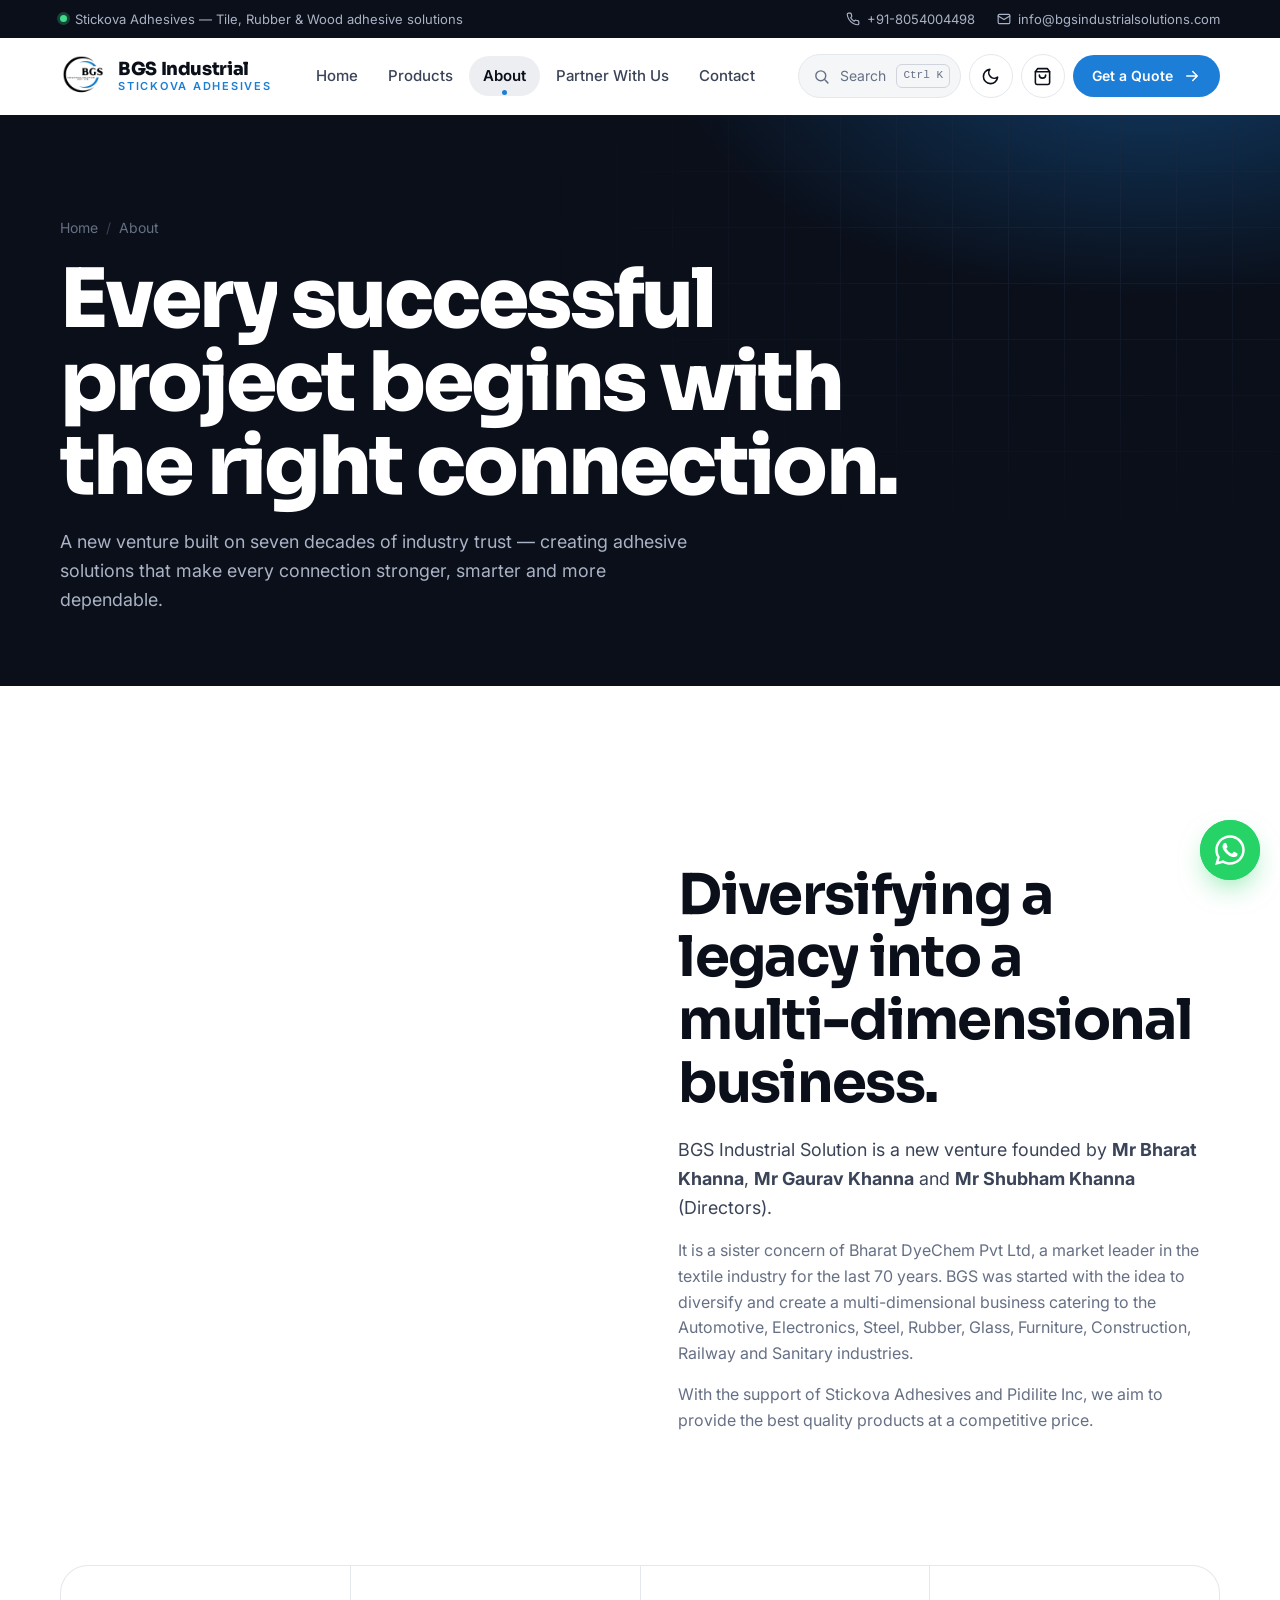
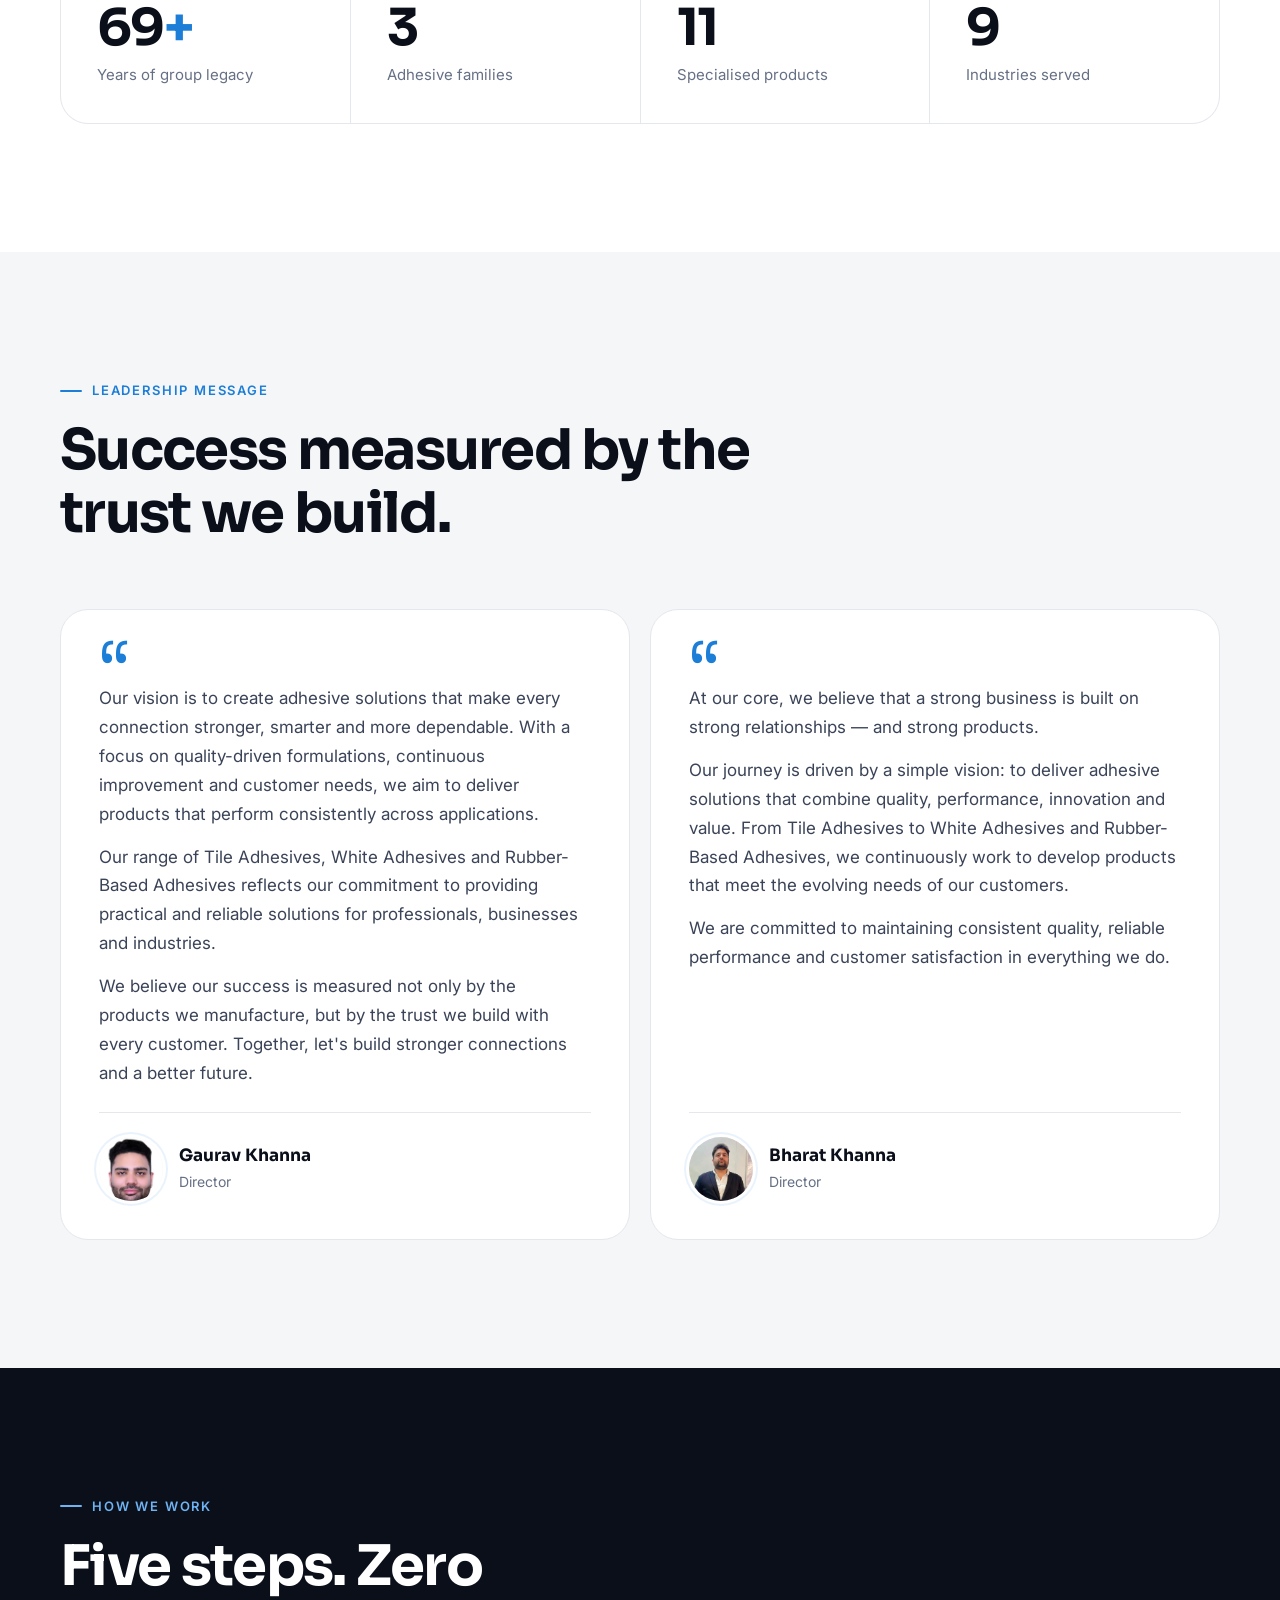
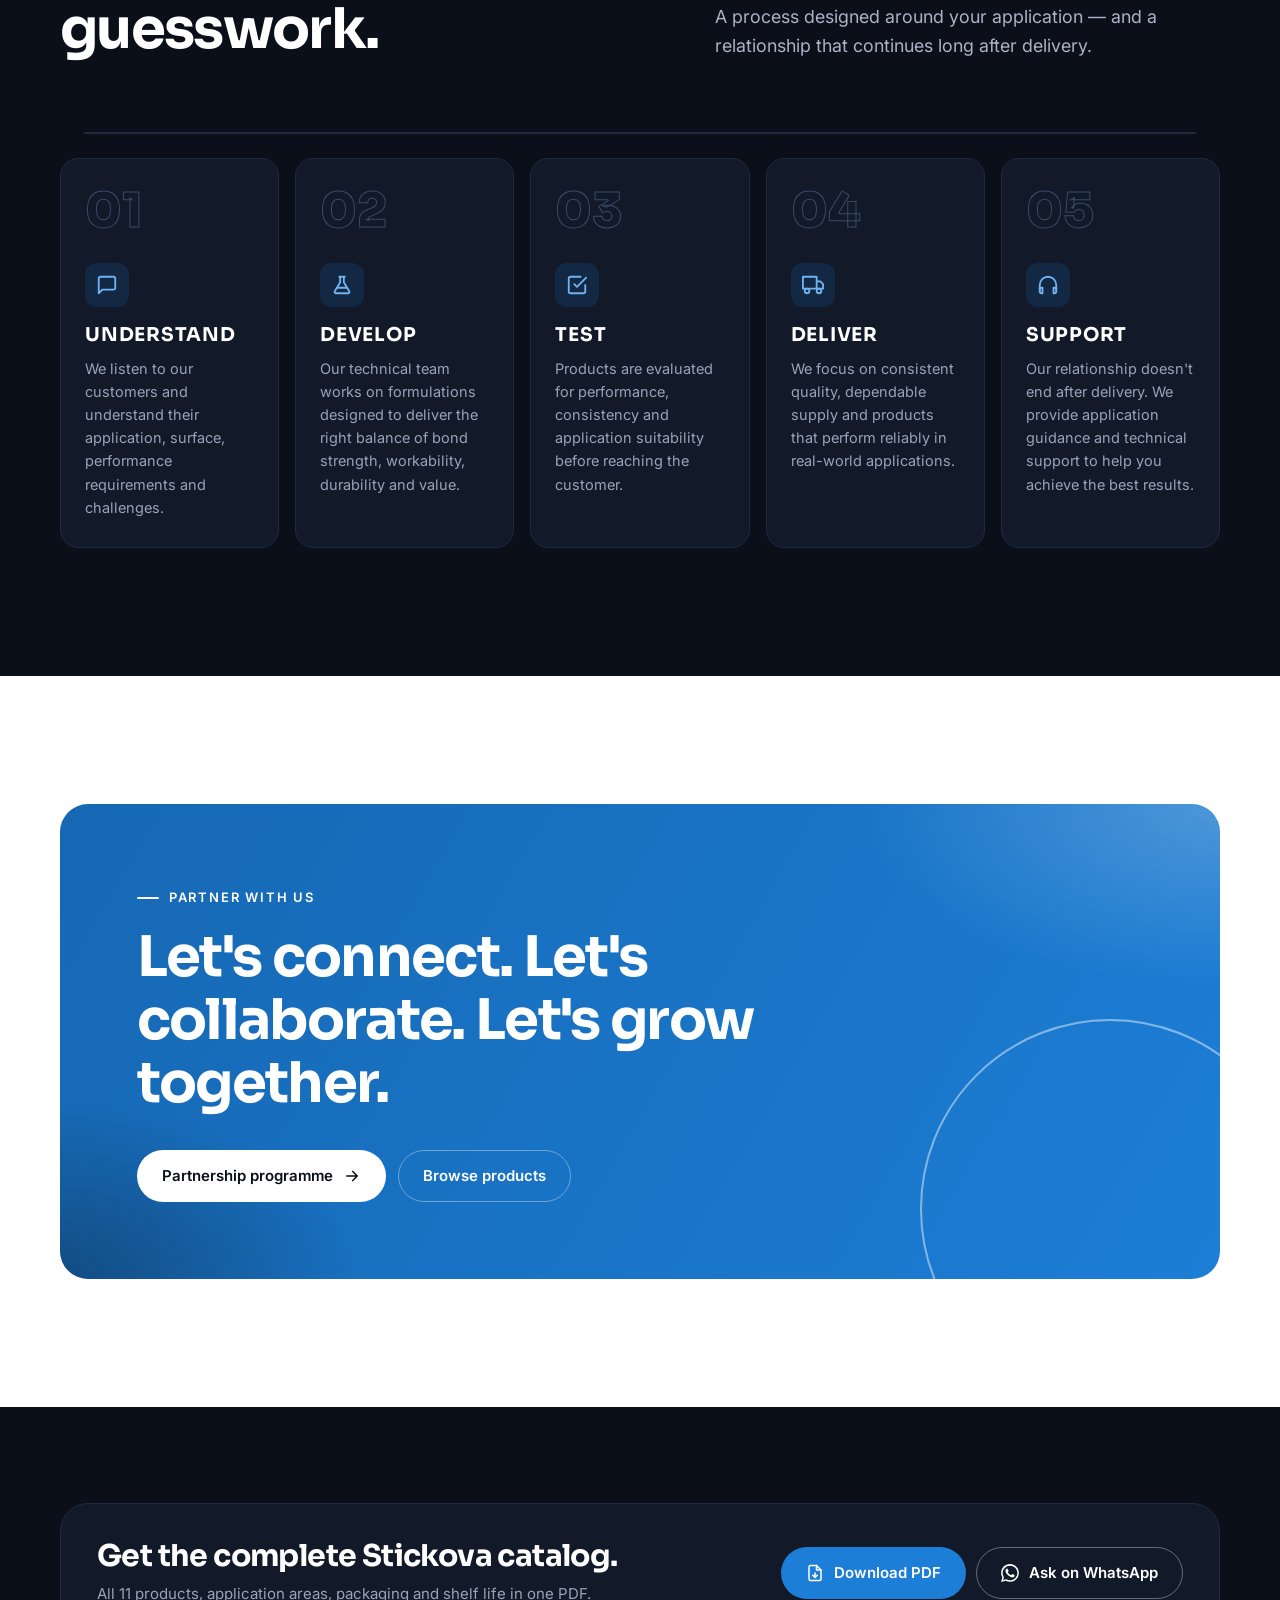
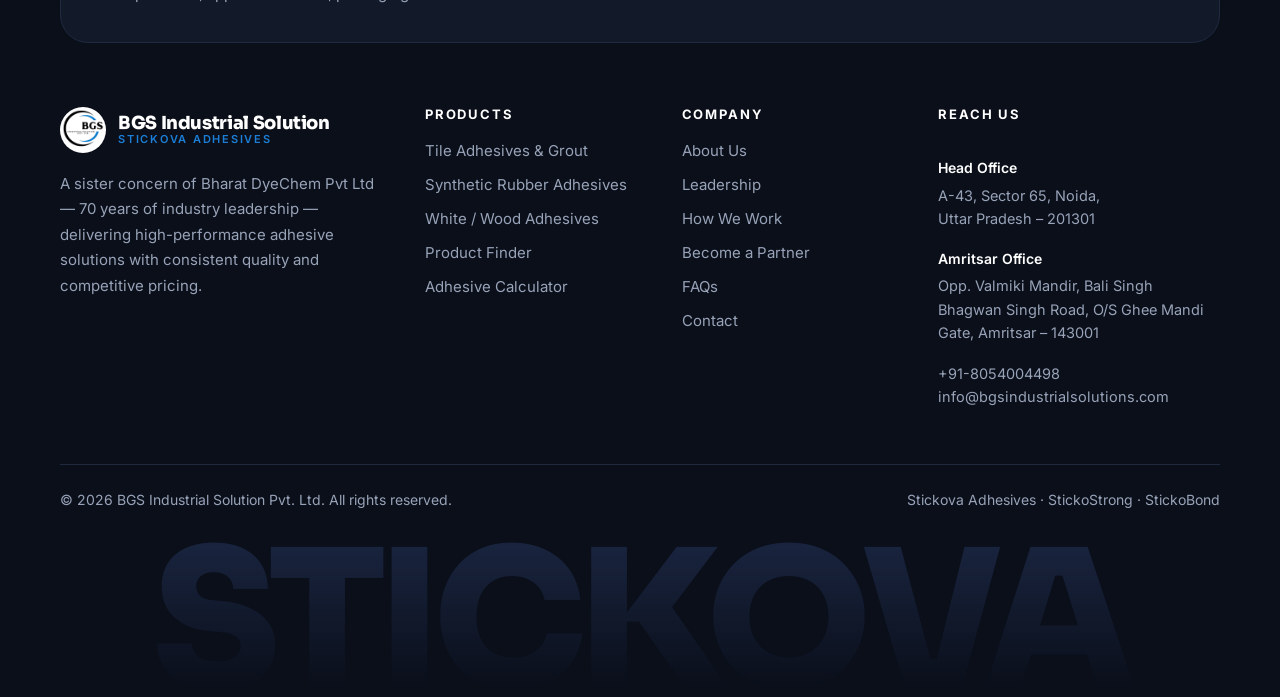
==== commit d9da4cfd: "Upgrade site: animations, dark mode, enquiry list, compare, tools - Motion: intro loader, split-word" ====
--- a/about.html
+++ b/about.html
@@ -2,16 +2,18 @@
 <html lang="en">
 <head>
   <meta charset="utf-8" />
-  <meta name="viewport" content="width=device-width, initial-scale=1" />
+  <meta name="viewport" content="width=device-width, initial-scale=1, viewport-fit=cover" />
   <title>About Us | BGS Industrial Solution — Stickova Adhesives</title>
   <meta name="description" content="BGS Industrial Solution is a new venture by Bharat, Gaurav and Shubham Khanna — a sister concern of Bharat DyeChem Pvt Ltd, a textile industry leader for 70 years." />
-  <meta name="theme-color" content="#0a0f1a" />
+  <meta name="theme-color" content="#ffffff" />
   <link rel="icon" type="image/png" href="assets/img/favicon.png" />
   <link rel="preconnect" href="https://fonts.googleapis.com" />
   <link rel="preconnect" href="https://fonts.gstatic.com" crossorigin />
   <link href="https://fonts.googleapis.com/css2?family=Inter:wght@400;500;600;700&family=Sora:wght@600;700;800&display=swap" rel="stylesheet" />
   <link rel="stylesheet" href="assets/css/style.css" />
-  <script>document.documentElement.classList.add("js")</script>
+  <link rel="apple-touch-icon" href="assets/img/apple-touch-icon.png" />
+  <link rel="manifest" href="manifest.webmanifest" />
+  <script>!function(d){d.classList.add("js");var t;try{t=JSON.parse(localStorage.getItem("bgs-theme"));if(!sessionStorage.getItem("bgs-seen")&&!matchMedia("(prefers-reduced-motion: reduce)").matches)d.classList.add("is-loading")}catch(e){}d.dataset.theme=t||(matchMedia("(prefers-color-scheme: dark)").matches?"dark":"light")}(document.documentElement)</script>
 </head>
 <body data-page="about">
   <div id="header"></div>
@@ -20,7 +22,7 @@
     <section class="page-hero page-hero--dark">
       <div class="container">
         <nav class="crumbs" aria-label="Breadcrumb"><a href="index.html">Home</a><span aria-hidden="true">/</span><span>About</span></nav>
-        <h1 class="h-display">Every successful project begins with the right connection.</h1>
+        <h1 class="h-display" data-split>Every successful project begins with the right connection.</h1>
         <p class="lead">A new venture built on seven decades of industry trust — creating adhesive solutions that make every connection stronger, smarter and more dependable.</p>
       </div>
     </section>
@@ -28,16 +30,16 @@
     <!-- Story -->
     <section class="section">
       <div class="container split">
-        <div class="split__img reveal">
-          <img src="assets/img/hero-worker.webp" alt="Tile adhesive being prepared on site" loading="lazy" width="1920" height="1280" style="object-position:30% center" />
+        <div class="split__img clip-reveal">
+          <img src="assets/img/hero-worker.webp" alt="Tile adhesive being prepared on site" loading="lazy" width="1920" height="1280" style="object-position:30% center" data-parallax="0.1" />
           <div class="legacy-badge">
-            <strong>70</strong>
+            <strong><span data-count="70">70</span></strong>
             <span>years of market leadership — Bharat DyeChem Pvt Ltd, our sister concern in the textile industry</span>
           </div>
         </div>
         <div>
           <span class="eyebrow reveal">About company</span>
-          <h2 class="h-1 reveal" style="margin-top:18px">Diversifying a legacy into a multi-dimensional business.</h2>
+          <h2 class="h-1" data-split style="margin-top:18px">Diversifying a legacy into a multi-dimensional business.</h2>
           <p class="lead reveal" style="margin-top:22px">BGS Industrial Solution is a new venture founded by <b>Mr Bharat Khanna</b>, <b>Mr Gaurav Khanna</b> and <b>Mr Shubham Khanna</b> (Directors).</p>
           <p class="reveal muted" style="margin-top:16px">It is a sister concern of Bharat DyeChem Pvt Ltd, a market leader in the textile industry for the last 70 years. BGS was started with the idea to diversify and create a multi-dimensional business catering to the Automotive, Electronics, Steel, Rubber, Glass, Furniture, Construction, Railway and Sanitary industries.</p>
           <p class="reveal muted" style="margin-top:16px">With the support of Stickova Adhesives and Pidilite Inc, we aim to provide the best quality products at a competitive price.</p>
@@ -62,10 +64,10 @@
       <div class="container">
         <div class="section-head">
           <span class="eyebrow reveal">Leadership message</span>
-          <h2 class="h-1 reveal">Success measured by the trust we build.</h2>
+          <h2 class="h-1" data-split>Success measured by the trust we build.</h2>
         </div>
         <div class="leaders">
-          <article class="leader reveal">
+          <article class="leader spot reveal reveal--left">
             <div class="leader__quote">
               <p>Our vision is to create adhesive solutions that make every connection stronger, smarter and more dependable. With a focus on quality-driven formulations, continuous improvement and customer needs, we aim to deliver products that perform consistently across applications.</p>
               <p>Our range of Tile Adhesives, White Adhesives and Rubber-Based Adhesives reflects our commitment to providing practical and reliable solutions for professionals, businesses and industries.</p>
@@ -76,7 +78,7 @@
               <div><strong>Gaurav Khanna</strong><span>Director</span></div>
             </div>
           </article>
-          <article class="leader reveal" style="--d:.08s">
+          <article class="leader spot reveal reveal--right" style="--d:.08s">
             <div class="leader__quote">
               <p>At our core, we believe that a strong business is built on strong relationships — and strong products.</p>
               <p>Our journey is driven by a simple vision: to deliver adhesive solutions that combine quality, performance, innovation and value. From Tile Adhesives to White Adhesives and Rubber-Based Adhesives, we continuously work to develop products that meet the evolving needs of our customers.</p>
@@ -97,24 +99,25 @@
         <div class="section-head section-head--split">
           <div style="display:grid;gap:18px">
             <span class="eyebrow reveal">How we work</span>
-            <h2 class="h-1 reveal">Five steps. Zero guesswork.</h2>
+            <h2 class="h-1" data-split>Five steps. Zero guesswork.</h2>
           </div>
           <p class="lead reveal">A process designed around your application — and a relationship that continues long after delivery.</p>
         </div>
         <ol class="process">
-          <li class="step reveal"><span class="step__num">01</span><span class="step__ico"><svg viewBox="0 0 24 24" fill="none" stroke="currentColor" stroke-width="2" stroke-linecap="round" stroke-linejoin="round" aria-hidden="true"><path d="M21 15a2 2 0 0 1-2 2H7l-4 4V5a2 2 0 0 1 2-2h14a2 2 0 0 1 2 2z"/></svg></span><h3>Understand</h3><p>We listen to our customers and understand their application, surface, performance requirements and challenges.</p></li>
-          <li class="step reveal" style="--d:.06s"><span class="step__num">02</span><span class="step__ico"><svg viewBox="0 0 24 24" fill="none" stroke="currentColor" stroke-width="2" stroke-linecap="round" stroke-linejoin="round" aria-hidden="true"><path d="M9 3h6M10 3v6L4 19a1.5 1.5 0 0 0 1.3 2h13.4a1.5 1.5 0 0 0 1.3-2L14 9V3"/><path d="M7 15h10"/></svg></span><h3>Develop</h3><p>Our technical team works on formulations designed to deliver the right balance of bond strength, workability, durability and value.</p></li>
-          <li class="step reveal" style="--d:.12s"><span class="step__num">03</span><span class="step__ico"><svg viewBox="0 0 24 24" fill="none" stroke="currentColor" stroke-width="2" stroke-linecap="round" stroke-linejoin="round" aria-hidden="true"><path d="M9 11l3 3L22 4"/><path d="M21 12v7a2 2 0 0 1-2 2H5a2 2 0 0 1-2-2V5a2 2 0 0 1 2-2h11"/></svg></span><h3>Test</h3><p>Products are evaluated for performance, consistency and application suitability before reaching the customer.</p></li>
-          <li class="step reveal" style="--d:.18s"><span class="step__num">04</span><span class="step__ico"><svg viewBox="0 0 24 24" fill="none" stroke="currentColor" stroke-width="2" stroke-linecap="round" stroke-linejoin="round" aria-hidden="true"><path d="M1 3h15v13H1zM16 8h4l3 3v5h-7z"/><circle cx="5.5" cy="18.5" r="2.5"/><circle cx="18.5" cy="18.5" r="2.5"/></svg></span><h3>Deliver</h3><p>We focus on consistent quality, dependable supply and products that perform reliably in real-world applications.</p></li>
-          <li class="step reveal" style="--d:.24s"><span class="step__num">05</span><span class="step__ico"><svg viewBox="0 0 24 24" fill="none" stroke="currentColor" stroke-width="2" stroke-linecap="round" stroke-linejoin="round" aria-hidden="true"><path d="M3 18v-6a9 9 0 0 1 18 0v6"/><path d="M21 19a2 2 0 0 1-2 2h-1v-6h3zM3 19a2 2 0 0 0 2 2h1v-6H3z"/></svg></span><h3>Support</h3><p>Our relationship doesn't end after delivery. We provide application guidance and technical support to help you achieve the best results.</p></li>
+          <li class="step spot reveal"><span class="step__num">01</span><span class="step__ico"><svg viewBox="0 0 24 24" fill="none" stroke="currentColor" stroke-width="2" stroke-linecap="round" stroke-linejoin="round" aria-hidden="true"><path d="M21 15a2 2 0 0 1-2 2H7l-4 4V5a2 2 0 0 1 2-2h14a2 2 0 0 1 2 2z"/></svg></span><h3>Understand</h3><p>We listen to our customers and understand their application, surface, performance requirements and challenges.</p></li>
+          <li class="step spot reveal" style="--d:.06s"><span class="step__num">02</span><span class="step__ico"><svg viewBox="0 0 24 24" fill="none" stroke="currentColor" stroke-width="2" stroke-linecap="round" stroke-linejoin="round" aria-hidden="true"><path d="M9 3h6M10 3v6L4 19a1.5 1.5 0 0 0 1.3 2h13.4a1.5 1.5 0 0 0 1.3-2L14 9V3"/><path d="M7 15h10"/></svg></span><h3>Develop</h3><p>Our technical team works on formulations designed to deliver the right balance of bond strength, workability, durability and value.</p></li>
+          <li class="step spot reveal" style="--d:.12s"><span class="step__num">03</span><span class="step__ico"><svg viewBox="0 0 24 24" fill="none" stroke="currentColor" stroke-width="2" stroke-linecap="round" stroke-linejoin="round" aria-hidden="true"><path d="M9 11l3 3L22 4"/><path d="M21 12v7a2 2 0 0 1-2 2H5a2 2 0 0 1-2-2V5a2 2 0 0 1 2-2h11"/></svg></span><h3>Test</h3><p>Products are evaluated for performance, consistency and application suitability before reaching the customer.</p></li>
+          <li class="step spot reveal" style="--d:.18s"><span class="step__num">04</span><span class="step__ico"><svg viewBox="0 0 24 24" fill="none" stroke="currentColor" stroke-width="2" stroke-linecap="round" stroke-linejoin="round" aria-hidden="true"><path d="M1 3h15v13H1zM16 8h4l3 3v5h-7z"/><circle cx="5.5" cy="18.5" r="2.5"/><circle cx="18.5" cy="18.5" r="2.5"/></svg></span><h3>Deliver</h3><p>We focus on consistent quality, dependable supply and products that perform reliably in real-world applications.</p></li>
+          <li class="step spot reveal" style="--d:.24s"><span class="step__num">05</span><span class="step__ico"><svg viewBox="0 0 24 24" fill="none" stroke="currentColor" stroke-width="2" stroke-linecap="round" stroke-linejoin="round" aria-hidden="true"><path d="M3 18v-6a9 9 0 0 1 18 0v6"/><path d="M21 19a2 2 0 0 1-2 2h-1v-6h3zM3 19a2 2 0 0 0 2 2h1v-6H3z"/></svg></span><h3>Support</h3><p>Our relationship doesn't end after delivery. We provide application guidance and technical support to help you achieve the best results.</p></li>
         </ol>
       </div>
     </section>
 
     <section class="section">
       <div class="container">
-        <div class="cta-band reveal">
-          <span class="eyebrow" style="color:#fff">Partner with us</span>
+        <div class="cta-band reveal reveal--scale">
+          <div class="cta-band__rings" aria-hidden="true"><span></span><span></span><span></span></div>
+          <span class="eyebrow">Partner with us</span>
           <h2 class="h-1" style="margin-top:18px">Let's connect. Let's collaborate. Let's grow together.</h2>
           <div class="cta-band__actions">
             <a class="btn btn--light" href="partner.html">Partnership programme <svg viewBox="0 0 24 24" fill="none" stroke="currentColor" stroke-width="2" stroke-linecap="round" stroke-linejoin="round" aria-hidden="true"><path d="M5 12h14M13 6l6 6-6 6"/></svg></a>
--- a/assets/css/style.css
+++ b/assets/css/style.css
@@ -1,38 +1,48 @@
 /* =========================================================
    BGS Industrial Solution — Stickova Adhesives
-   Design system + components
+   Design system, components, motion
    ========================================================= */
 
+/* ---------- Tokens ---------- */
 :root {
+  color-scheme: light;
   /* Brand */
   --blue: #1c7ed6;
   --blue-600: #1668b3;
   --blue-700: #0f4f8a;
-  --blue-50: #eaf3fc;
-  --blue-100: #d3e6f8;
-
-  /* Neutrals */
-  --ink: #0a0f1a;
-  --ink-2: #1b2232;
-  --ink-3: #3a4357;
+  --blue-300: #6fb3f2;
+  --blue-soft: #eaf3fc;
+  --cyan: #22c3ee;
+
+  /* Surfaces & text (themeable) */
+  --bg: #ffffff;
+  --surface: #ffffff;
+  --surface-2: #f5f6f8;
+  --surface-3: #eceef2;
+  --elev: #ffffff;
+  --glass: rgba(255, 255, 255, 0.82);
+  --text-strong: #0a0f1a;
+  --text: #1b2232;
+  --text-2: #3a4357;
   --muted: #667085;
   --line: #e4e7ec;
   --line-2: #d0d5dd;
-  --paper: #ffffff;
-  --sand: #f5f6f8;
-  --sand-2: #eceef2;
-
-  /* Accents (product lines) */
-  --pearl: #e9a800;
-  --ruby: #d7263d;
-  --sapphire: #1c7ed6;
-  --grout: #138a80;
-
-  /* Type */
+  --pack-bg: radial-gradient(circle at 50% 40%, #ffffff 0%, #e6ebf2 72%);
+  --photo-bg: #4a4d52;
+
+  /* Always-dark band (footer, marquee, dark sections) */
+  --night: #0a0f1a;
+  --night-2: #121a2a;
+  --night-3: #15213a;
+  --night-line: #1f2a3f;
+  --night-text: #aab3c5;
+
+  --success: #12b76a;
+  --danger: #d92d20;
+
   --font-display: "Sora", ui-sans-serif, system-ui, sans-serif;
   --font-body: "Inter", ui-sans-serif, system-ui, -apple-system, "Segoe UI", sans-serif;
 
-  /* Layout */
   --container: 1240px;
   --gutter: clamp(16px, 4vw, 40px);
   --radius-sm: 10px;
@@ -41,66 +51,90 @@
   --header-h: 76px;
 
   --shadow-sm: 0 1px 2px rgba(16, 24, 40, 0.06), 0 1px 3px rgba(16, 24, 40, 0.08);
-  --shadow: 0 12px 32px -12px rgba(16, 24, 40, 0.18);
+  --shadow: 0 12px 32px -12px rgba(16, 24, 40, 0.2);
   --shadow-lg: 0 30px 60px -20px rgba(10, 15, 26, 0.35);
+  --ring: 0 0 0 4px rgba(28, 126, 214, 0.18);
 
   --ease: cubic-bezier(0.22, 1, 0.36, 1);
+  --spring: cubic-bezier(0.34, 1.56, 0.64, 1);
 }
 
+[data-theme="dark"] {
+  color-scheme: dark;
+  --bg: #0b1120;
+  --surface: #111a2d;
+  --surface-2: #0e1626;
+  --surface-3: #18233b;
+  --elev: #141f35;
+  --glass: rgba(11, 17, 32, 0.78);
+  --text-strong: #f3f6fb;
+  --text: #d6dce8;
+  --text-2: #b3bdcf;
+  --muted: #8b96ac;
+  --line: #1f2b42;
+  --line-2: #2c3a57;
+  --blue-soft: rgba(28, 126, 214, 0.16);
+  --pack-bg: radial-gradient(circle at 50% 40%, #2a3956 0%, #141e33 75%);
+  --night: #060a14;
+  --night-2: #0d1424;
+  --night-3: #122039;
+  --night-line: #1a2540;
+  --shadow: 0 14px 36px -12px rgba(0, 0, 0, 0.6);
+  --shadow-lg: 0 30px 60px -20px rgba(0, 0, 0, 0.75);
+}
+
 /* ---------- Reset ---------- */
-*,
-*::before,
-*::after { box-sizing: border-box; }
+*, *::before, *::after { box-sizing: border-box; }
 html { -webkit-text-size-adjust: 100%; scroll-behavior: smooth; scroll-padding-top: calc(var(--header-h) + 16px); }
 body {
-  margin: 0;
-  font-family: var(--font-body);
-  font-size: 16px;
-  line-height: 1.6;
-  color: var(--ink-2);
-  background: var(--paper);
-  -webkit-font-smoothing: antialiased;
-  text-rendering: optimizeLegibility;
-  overflow-x: hidden;
+  margin: 0; font-family: var(--font-body); font-size: 16px; line-height: 1.6;
+  color: var(--text); background: var(--bg);
+  -webkit-font-smoothing: antialiased; text-rendering: optimizeLegibility; overflow-x: hidden;
+  transition: background-color 0.4s var(--ease), color 0.4s var(--ease);
 }
 img, svg { display: block; max-width: 100%; }
 img { height: auto; }
 a { color: inherit; text-decoration: none; }
 button, input, select, textarea { font: inherit; color: inherit; }
 button { cursor: pointer; background: none; border: 0; padding: 0; }
-h1, h2, h3, h4 { font-family: var(--font-display); color: var(--ink); line-height: 1.12; margin: 0; letter-spacing: -0.02em; font-weight: 700; }
+h1, h2, h3, h4 { font-family: var(--font-display); color: var(--text-strong); line-height: 1.12; margin: 0; letter-spacing: -0.02em; font-weight: 700; }
 p { margin: 0; }
 ul, ol { margin: 0; padding: 0; list-style: none; }
 :focus-visible { outline: 3px solid var(--blue); outline-offset: 3px; border-radius: 6px; }
 ::selection { background: var(--blue); color: #fff; }
+[hidden] { display: none !important; }
 
 .sr-only { position: absolute; width: 1px; height: 1px; padding: 0; margin: -1px; overflow: hidden; clip: rect(0, 0, 0, 0); white-space: nowrap; border: 0; }
-.skip-link { position: absolute; left: 16px; top: -60px; z-index: 200; background: var(--ink); color: #fff; padding: 10px 16px; border-radius: 8px; }
+.skip-link { position: absolute; left: 16px; top: -60px; z-index: 300; background: var(--text-strong); color: var(--bg); padding: 10px 16px; border-radius: 8px; }
 .skip-link:focus { top: 12px; }
 
-/* ---------- Layout helpers ---------- */
+/* ---------- Page transitions (cross-document View Transitions) ---------- */
+@view-transition { navigation: auto; }
+::view-transition-old(root) { animation: vt-out 0.28s var(--ease) both; }
+::view-transition-new(root) { animation: vt-in 0.45s var(--ease) both; }
+@keyframes vt-out { to { opacity: 0; transform: translateY(-8px); } }
+@keyframes vt-in { from { opacity: 0; transform: translateY(12px); } }
+
+/* ---------- Layout ---------- */
 .container { width: 100%; max-width: var(--container); margin-inline: auto; padding-inline: var(--gutter); }
-.section { padding-block: clamp(72px, 10vw, 128px); }
-.section--sand { background: var(--sand); }
-.section--dark { background: var(--ink); color: #c9cfdb; }
+.section { position: relative; padding-block: clamp(72px, 10vw, 128px); }
+.section--sand { background: var(--surface-2); }
+.section--dark { background: var(--night); color: var(--night-text); }
 .section--dark h2, .section--dark h3 { color: #fff; }
 
-.eyebrow {
-  display: inline-flex; align-items: center; gap: 10px;
-  font-size: 13px; font-weight: 600; letter-spacing: 0.14em; text-transform: uppercase;
-  color: var(--blue);
-}
+.eyebrow { display: inline-flex; align-items: center; gap: 10px; font-size: 13px; font-weight: 600; letter-spacing: 0.14em; text-transform: uppercase; color: var(--blue); }
 .eyebrow::before { content: ""; width: 22px; height: 2px; background: currentColor; border-radius: 2px; }
-.section--dark .eyebrow { color: #6fb3f2; }
+.section--dark .eyebrow, [data-theme="dark"] .eyebrow { color: var(--blue-300); }
 
 .h-display { font-size: clamp(40px, 6.4vw, 84px); font-weight: 800; letter-spacing: -0.035em; line-height: 1.02; }
 .h-1 { font-size: clamp(32px, 4.4vw, 56px); letter-spacing: -0.03em; }
 .h-2 { font-size: clamp(26px, 3vw, 38px); }
-.h-3 { font-size: clamp(19px, 1.6vw, 22px); letter-spacing: -0.01em; }
-.lead { font-size: clamp(17px, 1.4vw, 20px); color: var(--ink-3); line-height: 1.6; }
-.section--dark .lead { color: #aab3c5; }
+.lead { font-size: clamp(17px, 1.4vw, 20px); color: var(--text-2); line-height: 1.6; }
+.section--dark .lead { color: var(--night-text); }
 .muted { color: var(--muted); }
 .text-blue { color: var(--blue); }
+.text-grad { background: linear-gradient(100deg, var(--blue) 0%, var(--cyan) 50%, var(--blue) 100%); background-size: 200% auto; -webkit-background-clip: text; background-clip: text; color: transparent; animation: shine 6s linear infinite; }
+@keyframes shine { to { background-position: 200% center; } }
 
 .section-head { display: grid; gap: 18px; max-width: 760px; margin-bottom: clamp(40px, 5vw, 64px); }
 .section-head--split { max-width: none; grid-template-columns: 1fr; align-items: end; }
@@ -109,501 +143,792 @@
 
 /* ---------- Buttons ---------- */
 .btn {
-  --bg: var(--ink); --fg: #fff;
-  display: inline-flex; align-items: center; justify-content: center; gap: 10px;
-  height: 52px; padding: 0 24px; border-radius: 999px;
-  background: var(--bg); color: var(--fg);
-  font-weight: 600; font-size: 15px; letter-spacing: -0.005em; white-space: nowrap;
-  transition: transform 0.25s var(--ease), background 0.25s, box-shadow 0.25s, color 0.25s;
-  border: 1px solid transparent;
+  --b-bg: var(--text-strong); --b-fg: var(--bg);
+  position: relative; display: inline-flex; align-items: center; justify-content: center; gap: 10px;
+  height: 52px; padding: 0 24px; border-radius: 999px; background: var(--b-bg); color: var(--b-fg);
+  font-weight: 600; font-size: 15px; white-space: nowrap; border: 1px solid transparent; overflow: hidden; isolation: isolate;
+  transition: transform 0.35s var(--ease), background 0.25s, box-shadow 0.3s, color 0.25s, border-color 0.25s;
 }
-.btn svg { width: 18px; height: 18px; transition: transform 0.3s var(--ease); }
-.btn:hover svg { transform: translateX(3px); }
-.btn:hover { transform: translateY(-1px); }
-.btn:active { transform: translateY(0); }
-.btn--blue { --bg: var(--blue); }
-.btn--blue:hover { --bg: var(--blue-600); box-shadow: 0 10px 24px -8px rgba(28, 126, 214, 0.6); }
-.btn--dark:hover { --bg: var(--ink-2); }
-.btn--ghost { --bg: transparent; --fg: var(--ink); border-color: var(--line-2); }
-.btn--ghost:hover { --bg: var(--ink); --fg: #fff; border-color: var(--ink); }
-.btn--light { --bg: #fff; --fg: var(--ink); }
-.btn--light:hover { --bg: var(--blue-50); }
-.btn--outline-light { --bg: transparent; --fg: #fff; border-color: rgba(255, 255, 255, 0.3); }
-.btn--outline-light:hover { --bg: #fff; --fg: var(--ink); }
+.btn::after { content: ""; position: absolute; inset: 0; z-index: -1; background: linear-gradient(110deg, transparent 30%, rgba(255, 255, 255, 0.35) 50%, transparent 70%); transform: translateX(-120%); transition: transform 0.7s var(--ease); }
+.btn:hover::after { transform: translateX(120%); }
+.btn svg { width: 18px; height: 18px; transition: transform 0.3s var(--ease); flex-shrink: 0; }
+.btn:hover svg:last-child { transform: translateX(3px); }
+.btn:active { transform: scale(0.97); }
+.btn--blue { --b-bg: var(--blue); --b-fg: #fff; }
+.btn--blue:hover { --b-bg: var(--blue-600); box-shadow: 0 12px 28px -8px rgba(28, 126, 214, 0.65); }
+.btn--ghost { --b-bg: transparent; --b-fg: var(--text-strong); border-color: var(--line-2); }
+.btn--ghost:hover { --b-bg: var(--text-strong); --b-fg: var(--bg); border-color: var(--text-strong); }
+.btn--light { --b-bg: #fff; --b-fg: #0a0f1a; }
+.btn--light:hover { --b-bg: #eaf3fc; }
+.btn--outline-light { --b-bg: transparent; --b-fg: #fff; border-color: rgba(255, 255, 255, 0.35); }
+.btn--outline-light:hover { --b-bg: #fff; --b-fg: #0a0f1a; }
 .btn--sm { height: 42px; padding: 0 18px; font-size: 14px; }
 .btn--block { width: 100%; }
+
+.icon-btn { position: relative; width: 44px; height: 44px; border-radius: 50%; display: inline-grid; place-items: center; color: var(--text-strong); border: 1px solid var(--line); background: var(--surface); transition: background 0.25s, border-color 0.25s, transform 0.3s var(--ease); flex-shrink: 0; }
+.icon-btn:hover { border-color: var(--text-strong); transform: translateY(-1px); }
+.icon-btn svg { width: 19px; height: 19px; }
+.icon-btn .badge { position: absolute; top: -4px; right: -4px; min-width: 20px; height: 20px; padding: 0 5px; border-radius: 999px; background: var(--blue); color: #fff; font-size: 11px; font-weight: 700; display: grid; place-items: center; border: 2px solid var(--bg); transform: scale(0); transition: transform 0.4s var(--spring); }
+.icon-btn .badge.has-items { transform: scale(1); }
+.icon-btn .badge.bump { animation: bump 0.5s var(--spring); }
+@keyframes bump { 40% { transform: scale(1.45); } }
+.kbd { white-space: nowrap; font-family: ui-monospace, Menlo, Consolas, monospace; font-size: 11px; padding: 2px 6px; border-radius: 6px; border: 1px solid var(--line-2); color: var(--muted); background: var(--surface-2); }
 
 .link-arrow { display: inline-flex; align-items: center; gap: 8px; font-weight: 600; color: var(--blue); }
 .link-arrow svg { width: 16px; height: 16px; transition: transform 0.3s var(--ease); }
 .link-arrow:hover svg { transform: translateX(4px); }
 
+/* ---------- Loader ---------- */
+.loader { position: fixed; inset: 0; z-index: 1000; display: grid; place-items: center; background: var(--night); transition: opacity 0.5s var(--ease), visibility 0.5s; }
+.loader.is-done { opacity: 0; visibility: hidden; }
+.loader__inner { display: grid; justify-items: center; gap: 18px; }
+.loader__logo { width: 76px; height: 76px; border-radius: 50%; background: #fff; padding: 4px; animation: loader-pop 0.7s var(--spring) both; }
+.loader__word { font-family: var(--font-display); font-weight: 800; font-size: 22px; letter-spacing: 0.3em; color: #fff; overflow: hidden; }
+.loader__word span { display: inline-block; animation: loader-up 0.6s var(--ease) both; }
+.loader__bar { width: 140px; height: 3px; border-radius: 3px; background: rgba(255, 255, 255, 0.1); overflow: hidden; }
+.loader__bar::after { content: ""; display: block; height: 100%; background: var(--blue); animation: loader-bar 0.9s var(--ease) both; }
+@keyframes loader-pop { from { transform: scale(0.4) rotate(-30deg); opacity: 0; } }
+@keyframes loader-up { from { transform: translateY(110%); } }
+@keyframes loader-bar { from { width: 0; } to { width: 100%; } }
+
+/* Hide the page under the loader on the first visit of a session */
+html.is-loading, html.is-loading body { background: #0a0f1a; overflow: hidden; }
+html.is-loading body > :not(.loader) { visibility: hidden; }
+
+/* ---------- Scroll progress ---------- */
+.progress { position: fixed; left: 0; top: 0; z-index: 250; height: 3px; width: 100%; transform-origin: 0 50%; transform: scaleX(var(--p, 0)); background: linear-gradient(90deg, var(--blue), var(--cyan)); pointer-events: none; }
+
+/* ---------- Cursor glow (fine pointers only) ---------- */
+.cursor { position: fixed; left: 0; top: 0; z-index: 240; pointer-events: none; width: 36px; height: 36px; margin: -18px 0 0 -18px; border-radius: 50%; border: 1.5px solid var(--blue); opacity: 0; transition: width 0.3s var(--ease), height 0.3s var(--ease), margin 0.3s var(--ease), opacity 0.3s, background 0.3s, border-color 0.3s; }
+.cursor.is-on { opacity: 0.6; }
+.cursor.is-hover { width: 64px; height: 64px; margin: -32px 0 0 -32px; background: rgba(28, 126, 214, 0.1); border-color: transparent; opacity: 1; }
+.cursor-dot { position: fixed; left: 0; top: 0; z-index: 241; pointer-events: none; width: 6px; height: 6px; margin: -3px 0 0 -3px; border-radius: 50%; background: var(--blue); opacity: 0; transition: opacity 0.3s; }
+.cursor-dot.is-on { opacity: 1; }
+@media (hover: none), (pointer: coarse) { .cursor, .cursor-dot { display: none; } }
+
 /* ---------- Header ---------- */
-.topbar { background: var(--ink); color: #aab3c5; font-size: 13px; }
+.topbar { background: var(--night); color: var(--night-text); font-size: 13px; }
 .topbar .container { display: flex; justify-content: space-between; align-items: center; height: 38px; gap: 16px; }
+.topbar a { transition: color 0.2s; }
 .topbar a:hover { color: #fff; }
 .topbar__links { display: flex; gap: 22px; }
 .topbar__links a { display: inline-flex; align-items: center; gap: 7px; }
 .topbar__links svg { width: 14px; height: 14px; }
-@media (max-width: 720px) { .topbar__msg { display: none; } .topbar .container { justify-content: center; } }
-@media (max-width: 420px) { .topbar__links a:last-child { display: none; } }
-
-.site-header {
-  position: sticky; top: 0; z-index: 100;
-  background: rgba(255, 255, 255, 0.86);
-  backdrop-filter: saturate(180%) blur(16px);
-  -webkit-backdrop-filter: saturate(180%) blur(16px);
-  border-bottom: 1px solid transparent;
-  transition: border-color 0.3s, box-shadow 0.3s;
-}
-.site-header.is-scrolled { border-color: var(--line); box-shadow: 0 6px 20px -12px rgba(16, 24, 40, 0.18); }
-.site-header .container { display: flex; align-items: center; justify-content: space-between; height: var(--header-h); gap: 24px; }
+.topbar__msg { display: inline-flex; align-items: center; gap: 8px; }
+.topbar__msg .live { width: 7px; height: 7px; border-radius: 50%; background: #3fdc8a; box-shadow: 0 0 0 3px rgba(63, 220, 138, 0.25); animation: pulse 2s infinite; }
+@keyframes pulse { 50% { box-shadow: 0 0 0 6px rgba(63, 220, 138, 0); } }
+@media (max-width: 760px) { .topbar__msg { display: none; } .topbar .container { justify-content: center; } }
+@media (max-width: 440px) { .topbar__links a:last-child { display: none; } }
+
+.site-header { position: sticky; top: 0; z-index: 100; background: var(--glass); backdrop-filter: saturate(180%) blur(16px); -webkit-backdrop-filter: saturate(180%) blur(16px); border-bottom: 1px solid transparent; transition: border-color 0.3s, box-shadow 0.3s, transform 0.45s var(--ease), background 0.4s; }
+.site-header.is-scrolled { border-color: var(--line); box-shadow: 0 6px 20px -12px rgba(16, 24, 40, 0.2); }
+.site-header.is-hidden { transform: translateY(-100%); }
+.site-header .container { display: flex; align-items: center; justify-content: space-between; height: var(--header-h); gap: 20px; }
 
 .brand { display: flex; align-items: center; gap: 12px; flex-shrink: 0; }
-.brand img { width: 46px; height: 46px; object-fit: contain; }
+.brand img { width: 46px; height: 46px; object-fit: contain; background: #fff; border-radius: 50%; padding: 2px; transition: transform 0.6s var(--spring); }
+.brand:hover img { transform: rotate(-12deg) scale(1.05); }
 .brand__text { display: grid; line-height: 1.1; }
-.brand__name { font-family: var(--font-display); font-weight: 800; font-size: 18px; color: var(--ink); letter-spacing: -0.02em; }
+.brand__name { font-family: var(--font-display); font-weight: 800; font-size: 18px; color: var(--text-strong); letter-spacing: -0.02em; }
 .brand__sub { font-size: 11px; font-weight: 600; letter-spacing: 0.16em; text-transform: uppercase; color: var(--blue); }
 
-.nav { display: flex; align-items: center; gap: 4px; }
-.nav a {
-  position: relative; padding: 10px 14px; border-radius: 999px;
-  font-size: 15px; font-weight: 500; color: var(--ink-3);
-  transition: color 0.2s, background 0.2s;
-}
-.nav a:hover { color: var(--ink); background: var(--sand); }
-.nav a[aria-current="page"] { color: var(--ink); font-weight: 600; }
+.nav { display: flex; align-items: center; gap: 2px; position: relative; }
+.nav a { position: relative; z-index: 1; padding: 10px 14px; border-radius: 999px; font-size: 15px; font-weight: 500; color: var(--text-2); transition: color 0.2s; }
+.nav a:hover, .nav a[aria-current="page"] { color: var(--text-strong); }
+.nav a[aria-current="page"] { font-weight: 600; }
+.nav__pill { position: absolute; z-index: 0; left: 0; top: 50%; height: 40px; margin-top: -20px; border-radius: 999px; background: var(--surface-3); opacity: 0; transition: transform 0.4s var(--ease), width 0.4s var(--ease), opacity 0.25s; pointer-events: none; }
 .nav a[aria-current="page"]::after { content: ""; position: absolute; left: 50%; bottom: 3px; width: 5px; height: 5px; margin-left: -2.5px; border-radius: 50%; background: var(--blue); }
-.header-cta { display: flex; align-items: center; gap: 10px; }
-
-.menu-toggle { display: none; width: 46px; height: 46px; border-radius: 50%; border: 1px solid var(--line-2); align-items: center; justify-content: center; }
-.menu-toggle span { position: relative; width: 18px; height: 2px; background: var(--ink); border-radius: 2px; transition: background 0.2s; }
-.menu-toggle span::before, .menu-toggle span::after { content: ""; position: absolute; left: 0; width: 18px; height: 2px; background: var(--ink); border-radius: 2px; transition: transform 0.3s var(--ease); }
+.header-cta { display: flex; align-items: center; gap: 8px; }
+.header-search { display: inline-flex; align-items: center; gap: 10px; height: 44px; padding: 0 10px 0 14px; border-radius: 999px; border: 1px solid var(--line); background: var(--surface-2); color: var(--muted); font-size: 14px; transition: border-color 0.2s; }
+.header-search:hover { border-color: var(--text-strong); }
+.header-search svg { width: 17px; height: 17px; }
+@media (max-width: 1180px) { .header-search .label, .header-search .kbd { display: none; } .header-search { width: 44px; padding: 0; justify-content: center; background: var(--surface); } }
+
+.theme-toggle .sun, [data-theme="dark"] .theme-toggle .moon { display: none; }
+[data-theme="dark"] .theme-toggle .sun { display: block; }
+.theme-toggle svg { transition: transform 0.6s var(--spring); }
+.theme-toggle:hover svg { transform: rotate(40deg); }
+
+.menu-toggle { display: none; width: 44px; height: 44px; border-radius: 50%; border: 1px solid var(--line-2); align-items: center; justify-content: center; }
+.menu-toggle span { position: relative; width: 18px; height: 2px; background: var(--text-strong); border-radius: 2px; transition: background 0.2s; }
+.menu-toggle span::before, .menu-toggle span::after { content: ""; position: absolute; left: 0; width: 18px; height: 2px; background: var(--text-strong); border-radius: 2px; transition: transform 0.35s var(--ease); }
 .menu-toggle span::before { top: -6px; }
 .menu-toggle span::after { top: 6px; }
 .menu-open .menu-toggle span { background: transparent; }
 .menu-open .menu-toggle span::before { transform: translateY(6px) rotate(45deg); }
 .menu-open .menu-toggle span::after { transform: translateY(-6px) rotate(-45deg); }
 
-@media (max-width: 980px) {
+@media (max-width: 1040px) {
   .menu-toggle { display: inline-flex; }
   .header-cta .btn { display: none; }
+  .nav__pill { display: none; }
   .nav {
     position: fixed; left: 0; right: 0; bottom: 0; top: var(--nav-top, 114px);
-    flex-direction: column; align-items: stretch; gap: 0;
-    padding: 16px var(--gutter) 32px; background: #fff;
-    transform: translateY(-8px); opacity: 0; visibility: hidden;
-    transition: opacity 0.3s var(--ease), transform 0.3s var(--ease), visibility 0.3s;
-    overflow-y: auto;
+    flex-direction: column; align-items: stretch; gap: 0; padding: 16px var(--gutter) 32px; background: var(--bg);
+    opacity: 0; visibility: hidden; transition: opacity 0.3s var(--ease), visibility 0.3s; overflow-y: auto;
   }
-  .menu-open .nav { opacity: 1; transform: none; visibility: visible; }
-  .nav a { font-family: var(--font-display); font-size: 26px; font-weight: 600; color: var(--ink); padding: 16px 0; border-radius: 0; border-bottom: 1px solid var(--line); }
-  .nav a:hover { background: none; color: var(--blue); }
+  .menu-open .nav { opacity: 1; visibility: visible; }
+  .nav a { font-family: var(--font-display); font-size: 28px; font-weight: 600; color: var(--text-strong); padding: 16px 0; border-radius: 0; border-bottom: 1px solid var(--line); transform: translateY(16px); opacity: 0; transition: transform 0.5s var(--ease), opacity 0.5s var(--ease), color 0.2s; }
+  .menu-open .nav a { transform: none; opacity: 1; }
+  .menu-open .nav a:nth-child(2) { transition-delay: 0.04s; } .menu-open .nav a:nth-child(3) { transition-delay: 0.08s; } .menu-open .nav a:nth-child(4) { transition-delay: 0.12s; } .menu-open .nav a:nth-child(5) { transition-delay: 0.16s; } .menu-open .nav a:nth-child(6) { transition-delay: 0.2s; }
+  .nav a:hover { color: var(--blue); }
+  .nav a[aria-current="page"] { color: var(--blue); }
   .nav a[aria-current="page"]::after { display: none; }
-  .nav a[aria-current="page"] { color: var(--blue); }
   .nav .nav__cta { display: flex; margin-top: 24px; border: 0; font-family: var(--font-body); font-size: 16px; color: #fff; justify-content: center; border-radius: 999px; }
-  .nav .nav__cta:hover { color: #fff; background: var(--blue-600); }
+  .nav .nav__cta:hover { color: #fff; }
   body.menu-open { overflow: hidden; }
-  /* backdrop-filter would make the header the containing block for the fixed menu */
-  .menu-open .site-header { backdrop-filter: none; -webkit-backdrop-filter: none; background: #fff; }
+  .menu-open .site-header { backdrop-filter: none; -webkit-backdrop-filter: none; background: var(--bg); transform: none; }
 }
-@media (min-width: 981px) { .nav .nav__cta { display: none; } }
+.nav__theme { display: flex; align-items: center; justify-content: center; gap: 10px; margin-top: 12px; height: 52px; border-radius: 999px; border: 1px solid var(--line-2); font-weight: 600; color: var(--text-strong); }
+.nav__theme svg { width: 18px; height: 18px; }
+.nav__theme .sun, [data-theme="dark"] .nav__theme .moon { display: none; }
+[data-theme="dark"] .nav__theme .sun { display: block; }
+@media (min-width: 1041px) { .nav .nav__cta, .nav .nav__theme { display: none; } }
+@media (max-width: 560px) { .header-cta .theme-toggle { display: none; } .brand__sub { display: none; } .brand img { width: 40px; height: 40px; } }
+@media (max-width: 380px) { .brand__text { display: none; } }
 
 /* ---------- Hero ---------- */
-.hero { position: relative; padding-top: clamp(40px, 6vw, 72px); padding-bottom: clamp(56px, 7vw, 96px); overflow: hidden; }
-.hero::before {
-  content: ""; position: absolute; inset: 0; z-index: -1;
-  background:
-    radial-gradient(900px 500px at 85% 0%, rgba(28, 126, 214, 0.12), transparent 60%),
-    linear-gradient(180deg, #fff 0%, var(--sand) 100%);
-}
+.hero { position: relative; padding-top: clamp(40px, 6vw, 72px); padding-bottom: clamp(56px, 7vw, 96px); overflow: hidden; isolation: isolate; }
+.hero__bg { position: absolute; inset: 0; z-index: -1; overflow: hidden; background: linear-gradient(180deg, var(--bg) 0%, var(--surface-2) 100%); }
+.hero__bg::after { content: ""; position: absolute; inset: 0; background-image: linear-gradient(var(--line) 1px, transparent 1px), linear-gradient(90deg, var(--line) 1px, transparent 1px); background-size: 56px 56px; mask-image: radial-gradient(ellipse 70% 60% at 70% 30%, #000 10%, transparent 70%); -webkit-mask-image: radial-gradient(ellipse 70% 60% at 70% 30%, #000 10%, transparent 70%); opacity: 0.6; }
+.blob { position: absolute; border-radius: 50%; filter: blur(70px); opacity: 0.55; will-change: transform; }
+.blob--1 { width: 520px; height: 520px; right: -120px; top: -160px; background: rgba(28, 126, 214, 0.45); animation: drift1 18s ease-in-out infinite; }
+.blob--2 { width: 380px; height: 380px; right: 30%; top: 40%; background: rgba(34, 195, 238, 0.3); animation: drift2 22s ease-in-out infinite; }
+.blob--3 { width: 300px; height: 300px; left: -100px; bottom: -80px; background: rgba(233, 168, 0, 0.18); animation: drift1 26s ease-in-out -6s infinite reverse; }
+[data-theme="dark"] .blob { opacity: 0.35; }
+@keyframes drift1 { 0%, 100% { transform: translate(0, 0) scale(1); } 33% { transform: translate(-60px, 40px) scale(1.1); } 66% { transform: translate(30px, 80px) scale(0.95); } }
+@keyframes drift2 { 0%, 100% { transform: translate(0, 0) scale(1); } 50% { transform: translate(80px, -50px) scale(1.15); } }
+
 .hero__grid { display: grid; gap: clamp(40px, 5vw, 64px); align-items: center; }
 @media (min-width: 1024px) { .hero__grid { grid-template-columns: 1.05fr 1fr; } }
-
-.hero__badge {
-  display: inline-flex; align-items: center; gap: 10px; padding: 6px 14px 6px 6px;
-  background: #fff; border: 1px solid var(--line); border-radius: 999px;
-  font-size: 14px; font-weight: 500; color: var(--ink-3); box-shadow: var(--shadow-sm);
-}
-.hero__badge b { background: var(--blue); color: #fff; font-size: 12px; font-weight: 700; padding: 4px 10px; border-radius: 999px; letter-spacing: 0.02em; }
+.hero__badge { display: inline-flex; align-items: center; gap: 10px; padding: 6px 14px 6px 6px; background: var(--surface); border: 1px solid var(--line); border-radius: 999px; font-size: 14px; font-weight: 500; color: var(--text-2); box-shadow: var(--shadow-sm); }
+.hero__badge b { background: var(--blue); color: #fff; font-size: 12px; font-weight: 700; padding: 4px 10px; border-radius: 999px; }
 .hero h1 { margin-top: 24px; }
-.hero h1 .stroke { color: transparent; -webkit-text-stroke: 2px var(--ink); }
-.hero h1 .blue { color: var(--blue); }
 .hero .lead { margin-top: 24px; max-width: 560px; }
+.hero__rotator { display: flex; flex-wrap: wrap; align-items: center; gap: 10px; margin-top: 22px; font-size: 15px; color: var(--muted); }
+.rotator { position: relative; display: inline-grid; height: 34px; overflow: hidden; padding: 0 14px; border-radius: 999px; background: var(--blue-soft); color: var(--blue); font-weight: 600; align-items: center; min-width: 140px; transition: width 0.45s var(--ease); }
+[data-theme="dark"] .rotator { color: var(--blue-300); }
+.rotator span { grid-area: 1 / 1; white-space: nowrap; transform: translateY(110%); opacity: 0; transition: transform 0.55s var(--ease), opacity 0.4s; line-height: 34px; }
+.rotator span.is-active { transform: none; opacity: 1; }
+.rotator span.is-leaving { transform: translateY(-110%); opacity: 0; }
 .hero__actions { display: flex; flex-wrap: wrap; gap: 12px; margin-top: 36px; }
-.hero__trust { display: flex; flex-wrap: wrap; gap: 28px; margin-top: 44px; padding-top: 28px; border-top: 1px solid var(--line); }
+.hero__trust { display: flex; flex-wrap: wrap; gap: 28px 40px; margin-top: 44px; padding-top: 28px; border-top: 1px solid var(--line); }
 .hero__trust div { display: grid; }
-.hero__trust strong { font-family: var(--font-display); font-size: 30px; color: var(--ink); line-height: 1.1; letter-spacing: -0.02em; }
+.hero__trust strong { font-family: var(--font-display); font-size: 32px; color: var(--text-strong); line-height: 1.1; letter-spacing: -0.02em; }
 .hero__trust div > span { font-size: 14px; color: var(--muted); }
 
-.hero__visual { position: relative; min-height: 460px; }
-.hero__photo { position: relative; border-radius: var(--radius-lg); overflow: hidden; aspect-ratio: 4 / 4.4; box-shadow: var(--shadow-lg); }
-.hero__photo img { width: 100%; height: 100%; object-fit: cover; object-position: 30% center; transform: scale(1.04); }
-.hero__photo::after { content: ""; position: absolute; inset: 0; background: linear-gradient(180deg, transparent 50%, rgba(10, 15, 26, 0.55)); }
+.hero__visual { position: relative; min-height: 460px; perspective: 1200px; }
+.hero__photo { position: relative; border-radius: var(--radius-lg); overflow: hidden; aspect-ratio: 4 / 4.4; box-shadow: var(--shadow-lg); transform-style: preserve-3d; transition: transform 0.6s var(--ease); }
+.hero__photo img { width: 100%; height: 115%; object-fit: cover; object-position: 30% center; will-change: transform; }
+.hero__photo::after { content: ""; position: absolute; inset: 0; background: linear-gradient(180deg, transparent 50%, rgba(10, 15, 26, 0.6)); }
 .hero__photo-caption { position: absolute; left: 24px; bottom: 22px; z-index: 1; color: #fff; font-size: 14px; display: flex; align-items: center; gap: 10px; }
-.hero__photo-caption .dot { width: 8px; height: 8px; border-radius: 50%; background: #3fdc8a; box-shadow: 0 0 0 4px rgba(63, 220, 138, 0.25); }
-
-.float-card {
-  position: absolute; background: rgba(255, 255, 255, 0.92); backdrop-filter: blur(12px); -webkit-backdrop-filter: blur(12px);
-  border: 1px solid rgba(255, 255, 255, 0.7); border-radius: var(--radius); box-shadow: var(--shadow-lg); padding: 16px;
-}
-.float-card--pack { left: -28px; top: 36px; width: 168px; padding: 10px; animation: floaty 7s ease-in-out infinite; }
+.hero__photo-caption .dot { width: 8px; height: 8px; border-radius: 50%; background: #3fdc8a; box-shadow: 0 0 0 4px rgba(63, 220, 138, 0.25); animation: pulse 2s infinite; }
+.float-card { position: absolute; z-index: 2; background: var(--glass); backdrop-filter: blur(14px); -webkit-backdrop-filter: blur(14px); border: 1px solid rgba(255, 255, 255, 0.5); border-radius: var(--radius); box-shadow: var(--shadow-lg); padding: 16px; will-change: transform; }
+[data-theme="dark"] .float-card { border-color: rgba(255, 255, 255, 0.08); }
+.float-card--pack { left: -28px; top: 36px; width: 168px; padding: 10px; transition: transform 0.4s var(--ease); }
+.float-card--pack:hover { box-shadow: 0 30px 60px -16px rgba(28, 126, 214, 0.5); }
 .float-card--pack img { border-radius: 12px; aspect-ratio: 1; object-fit: cover; }
-.float-card--pack span { display: block; font-size: 12px; font-weight: 600; color: var(--ink); padding: 8px 4px 2px; }
+.float-card--pack span { display: block; font-size: 12px; font-weight: 600; color: var(--text-strong); padding: 8px 4px 2px; }
 .float-card--pack small { display: block; font-size: 11px; color: var(--muted); padding: 0 4px; }
-.float-card--stat { right: -18px; bottom: 64px; display: flex; gap: 14px; align-items: center; animation: floaty 8s ease-in-out -3s infinite; }
+.float-card--stat { right: -18px; bottom: 64px; display: flex; gap: 14px; align-items: center; }
 .float-card--stat .ico { width: 46px; height: 46px; border-radius: 12px; display: grid; place-items: center; background: var(--blue); color: #fff; }
 .float-card--stat .ico svg { width: 24px; height: 24px; }
-.float-card--stat strong { display: block; font-family: var(--font-display); color: var(--ink); font-size: 18px; line-height: 1.2; }
+.float-card--stat strong { display: block; font-family: var(--font-display); color: var(--text-strong); font-size: 18px; line-height: 1.2; }
 .float-card--stat span { font-size: 13px; color: var(--muted); }
-@keyframes floaty { 0%, 100% { transform: translateY(0); } 50% { transform: translateY(-10px); } }
-@media (max-width: 1023px) { .float-card--pack { left: 12px; top: 12px; width: 130px; } .float-card--stat { right: 12px; bottom: 12px; } }
-@media (max-width: 520px) { .hero__visual { min-height: 0; } .float-card--pack { width: 108px; } .float-card--stat { padding: 12px; } .float-card--stat .ico { width: 38px; height: 38px; } }
+.float-card--chip { right: 28px; top: -16px; display: flex; align-items: center; gap: 8px; padding: 10px 14px; font-size: 13px; font-weight: 600; color: var(--text-strong); }
+.float-card--chip svg { width: 18px; height: 18px; color: var(--success); }
+.floaty { animation: floaty 7s ease-in-out infinite; }
+.floaty--slow { animation: floaty 9s ease-in-out -3s infinite; }
+@keyframes floaty { 0%, 100% { translate: 0 0; } 50% { translate: 0 -12px; } }
+@media (max-width: 1023px) { .float-card--pack { left: 12px; top: 12px; width: 130px; } .float-card--stat { right: 12px; bottom: 12px; } .float-card--chip { right: 12px; top: 12px; } }
+@media (max-width: 520px) { .hero__visual { min-height: 0; } .float-card--pack { width: 104px; } .float-card--stat { padding: 12px; } .float-card--stat .ico { width: 38px; height: 38px; } .float-card--chip { display: none; } }
+
+.scroll-hint { position: absolute; left: 50%; bottom: 22px; translate: -50% 0; display: grid; justify-items: center; gap: 8px; font-size: 11px; letter-spacing: 0.2em; text-transform: uppercase; color: var(--muted); }
+.scroll-hint span { width: 22px; height: 36px; border-radius: 12px; border: 2px solid var(--line-2); position: relative; }
+.scroll-hint span::after { content: ""; position: absolute; left: 50%; top: 6px; width: 4px; height: 8px; margin-left: -2px; border-radius: 2px; background: var(--blue); animation: wheel 1.8s var(--ease) infinite; }
+@keyframes wheel { 0% { transform: translateY(0); opacity: 1; } 70% { transform: translateY(12px); opacity: 0; } 100% { opacity: 0; } }
+@media (max-width: 1023px) { .scroll-hint { display: none; } }
+
+/* Split-text headline */
+.split-word { display: inline-block; overflow: hidden; vertical-align: top; padding-bottom: 0.08em; margin-bottom: -0.08em; }
+.split-word > span { display: inline-block; transform: translateY(105%); transition: transform 0.9s var(--ease); transition-delay: calc(var(--i) * 0.06s + 0.1s); }
+.is-split.is-in .split-word > span, .no-split .split-word > span { transform: none; }
 
 /* ---------- Marquee ---------- */
-.marquee { background: var(--ink); color: #fff; overflow: hidden; padding: 22px 0; border-block: 1px solid #1d2535; }
+.marquee { background: var(--night); color: #fff; overflow: hidden; padding: 22px 0; border-block: 1px solid var(--night-line); }
 .marquee__track { display: flex; gap: 56px; width: max-content; animation: marquee 38s linear infinite; }
 .marquee:hover .marquee__track { animation-play-state: paused; }
-.marquee__item { display: inline-flex; align-items: center; gap: 56px; font-family: var(--font-display); font-weight: 600; font-size: clamp(18px, 2vw, 24px); letter-spacing: -0.01em; white-space: nowrap; }
+.marquee__item { display: inline-flex; align-items: center; gap: 56px; font-family: var(--font-display); font-weight: 600; font-size: clamp(18px, 2vw, 24px); white-space: nowrap; transition: color 0.3s; }
+.marquee__item:hover { color: var(--blue-300); }
 .marquee__item::after { content: "✦"; color: var(--blue); font-size: 0.8em; }
 @keyframes marquee { to { transform: translateX(-50%); } }
+
+/* ---------- Spotlight (pointer-follow glow) ---------- */
+.spot { position: relative; isolation: isolate; }
+.spot::before { content: ""; position: absolute; inset: 0; z-index: 1; border-radius: inherit; pointer-events: none; opacity: 0; transition: opacity 0.4s; background: radial-gradient(420px circle at var(--mx, 50%) var(--my, 50%), rgba(28, 126, 214, 0.14), transparent 45%); }
+.spot:hover::before { opacity: 1; }
+.cat.spot::before, .section--dark .spot::before { background: radial-gradient(420px circle at var(--mx, 50%) var(--my, 50%), rgba(255, 255, 255, 0.14), transparent 45%); }
 
 /* ---------- Category bento ---------- */
 .bento { display: grid; gap: 20px; }
 @media (min-width: 900px) { .bento { grid-template-columns: 1.3fr 1fr; grid-template-rows: 1fr 1fr; } .bento .cat--tile { grid-row: span 2; } }
-.cat {
-  position: relative; display: flex; flex-direction: column; justify-content: space-between; gap: 24px;
-  border-radius: var(--radius-lg); padding: clamp(24px, 3vw, 40px); overflow: hidden; min-height: 300px;
-  isolation: isolate; transition: transform 0.5s var(--ease), box-shadow 0.5s var(--ease);
-}
-.cat:hover { transform: translateY(-4px); box-shadow: var(--shadow-lg); }
-.cat__num { font-family: var(--font-display); font-size: 14px; font-weight: 600; opacity: 0.6; }
+.cat { position: relative; display: flex; flex-direction: column; justify-content: space-between; gap: 24px; border-radius: var(--radius-lg); padding: clamp(24px, 3vw, 40px); overflow: hidden; min-height: 300px; isolation: isolate; transition: transform 0.6s var(--ease), box-shadow 0.6s var(--ease); }
+.cat:hover { transform: translateY(-6px); box-shadow: var(--shadow-lg); }
+.cat__num { font-family: var(--font-display); font-size: 14px; font-weight: 600; opacity: 0.65; }
 .cat h3 { font-size: clamp(24px, 2.6vw, 34px); max-width: 360px; }
 .cat p { margin-top: 12px; max-width: 420px; }
-.cat__media { position: absolute; z-index: -1; pointer-events: none; transition: transform 0.7s var(--ease); }
-.cat:hover .cat__media { transform: scale(1.05) rotate(-2deg); }
-.cat__foot { display: flex; align-items: center; justify-content: space-between; gap: 12px; }
+.cat__media { position: absolute; z-index: -1; pointer-events: none; transition: transform 0.8s var(--ease); }
+.cat:hover .cat__media { transform: scale(1.06) rotate(-3deg); }
+.cat__foot { position: relative; z-index: 2; display: flex; align-items: center; justify-content: space-between; gap: 12px; }
 .cat__count { font-size: 14px; font-weight: 500; }
-.cat__go { width: 52px; height: 52px; border-radius: 50%; display: grid; place-items: center; background: #fff; color: var(--ink); transition: transform 0.4s var(--ease), background 0.3s; flex-shrink: 0; }
+.cat__go { width: 52px; height: 52px; border-radius: 50%; display: grid; place-items: center; background: #fff; color: #0a0f1a; transition: transform 0.5s var(--spring), background 0.3s, color 0.3s; flex-shrink: 0; }
 .cat__go svg { width: 20px; height: 20px; }
-.cat:hover .cat__go { transform: rotate(-45deg); background: var(--blue); color: #fff; }
-
-.cat--tile { background: linear-gradient(160deg, #10203a 0%, var(--ink) 70%); color: #b9c3d6; min-height: 520px; }
+.cat:hover .cat__go { transform: rotate(-45deg) scale(1.08); background: var(--blue); color: #fff; }
+.cat--tile { background: linear-gradient(160deg, #10203a 0%, #0a0f1a 70%); color: #b9c3d6; min-height: 540px; }
 .cat--tile h3 { color: #fff; }
 .cat--tile .cat__media { right: 4%; bottom: 96px; width: 72%; display: flex; justify-content: flex-end; padding-left: 12%; }
-.cat--tile .cat__media img { width: 40%; border-radius: 16px; box-shadow: var(--shadow-lg); margin-left: -12%; }
+.cat--tile .cat__media img { width: 40%; border-radius: 16px; box-shadow: var(--shadow-lg); margin-left: -12%; transition: transform 0.8s var(--ease); }
 .cat--tile .cat__media img:nth-child(1) { transform: rotate(-8deg) translateY(30px); }
 .cat--tile .cat__media img:nth-child(2) { transform: translateY(-10px); z-index: 1; }
 .cat--tile .cat__media img:nth-child(3) { transform: rotate(8deg) translateY(30px); }
+.cat--tile:hover .cat__media { transform: none; }
+.cat--tile:hover .cat__media img:nth-child(1) { transform: rotate(-14deg) translate(-30px, 20px); }
+.cat--tile:hover .cat__media img:nth-child(2) { transform: translateY(-28px) scale(1.06); }
+.cat--tile:hover .cat__media img:nth-child(3) { transform: rotate(14deg) translate(30px, 20px); }
 .cat--tile .cat__body { max-width: 380px; }
-.cat--rubber { background: var(--blue); color: #e2efff; }
+.cat--rubber { background: linear-gradient(140deg, #2b8de0 0%, #1668b3 100%); color: #e2efff; }
 .cat--rubber h3 { color: #fff; }
 .cat--rubber .cat__media { right: -20px; bottom: -40px; width: 180px; filter: drop-shadow(0 20px 30px rgba(0, 0, 0, 0.3)); }
-.cat--wood { background: var(--sand-2); color: var(--ink-3); }
+.cat--wood { background: var(--surface-3); color: var(--text-2); }
 .cat--wood .cat__media { right: -10px; bottom: -40px; width: 180px; filter: drop-shadow(0 20px 30px rgba(0, 0, 0, 0.18)); }
-.cat--wood .cat__go { background: var(--ink); color: #fff; }
+.cat--wood .cat__go { background: var(--text-strong); color: var(--bg); }
 .cat--rubber .cat__body, .cat--wood .cat__body { max-width: 62%; }
 @media (max-width: 899px) { .cat--tile { min-height: 560px; } .cat--tile .cat__media { width: 92%; } }
 @media (max-width: 520px) { .cat--rubber .cat__body, .cat--wood .cat__body { max-width: 100%; } .cat--rubber, .cat--wood { padding-bottom: 180px; } .cat--rubber .cat__media, .cat--wood .cat__media { width: 130px; } }
 
 /* ---------- Product cards ---------- */
 .grid-products { display: grid; gap: 20px; grid-template-columns: repeat(auto-fill, minmax(260px, 1fr)); }
-.p-card {
-  position: relative; display: flex; flex-direction: column; text-align: left;
-  background: #fff; border: 1px solid var(--line); border-radius: var(--radius); overflow: hidden;
-  transition: transform 0.45s var(--ease), box-shadow 0.45s var(--ease), border-color 0.3s;
-  width: 100%;
-}
-.p-card:hover { transform: translateY(-6px); box-shadow: var(--shadow); border-color: transparent; }
-.p-card__media { position: relative; aspect-ratio: 1 / 1; background: #4a4d52; overflow: hidden; }
-.p-card__media > img { width: 100%; height: 100%; object-fit: cover; transition: transform 0.7s var(--ease); }
-.p-card:hover .p-card__media > img, .p-card:hover .pack { transform: scale(1.05); }
+.p-card { position: relative; display: flex; flex-direction: column; background: var(--surface); border: 1px solid var(--line); border-radius: var(--radius); overflow: hidden; transform-style: preserve-3d; transition: transform 0.5s var(--ease), box-shadow 0.5s var(--ease), border-color 0.3s; }
+.p-card:hover { box-shadow: var(--shadow); border-color: transparent; }
+.p-card.is-tilting { transition: box-shadow 0.5s var(--ease), border-color 0.3s; }
+.p-card__link { position: static; color: inherit; }
+.p-card__link::after { content: ""; position: absolute; inset: 0; z-index: 1; border-radius: inherit; }
+.p-card__link:focus-visible { outline: none; }
+.p-card:has(.p-card__link:focus-visible) { outline: 3px solid var(--blue); outline-offset: 3px; }
+.p-card__media { position: relative; aspect-ratio: 1 / 1; background: var(--photo-bg); overflow: hidden; }
+.p-card__media > img { width: 100%; height: 100%; object-fit: cover; transition: transform 0.8s var(--ease); }
+.p-card:hover .p-card__media > img, .p-card:hover .pack { transform: scale(1.06); }
 .p-card__media.is-light { background: #ececec; }
-.p-card__media.is-pack { background: radial-gradient(circle at 50% 40%, #ffffff 0%, #e8edf3 70%); display: grid; place-items: center; padding: 18px; }
-.p-card__tag { position: absolute; left: 14px; top: 14px; z-index: 2; background: rgba(255, 255, 255, 0.94); color: var(--ink); font-size: 12px; font-weight: 600; padding: 5px 11px; border-radius: 999px; display: inline-flex; align-items: center; gap: 6px; }
+.p-card__media.is-pack { background: var(--pack-bg); display: grid; place-items: center; padding: 18px; }
+.p-card__tag { pointer-events: none; position: absolute; left: 14px; top: 14px; z-index: 2; background: rgba(255, 255, 255, 0.94); color: #0a0f1a; font-size: 12px; font-weight: 600; padding: 5px 11px; border-radius: 999px; display: inline-flex; align-items: center; gap: 6px; }
 .p-card__tag::before { content: ""; width: 7px; height: 7px; border-radius: 50%; background: var(--accent, var(--blue)); }
-.p-card__fr { position: absolute; right: 14px; top: 14px; z-index: 2; background: var(--ink); color: #fff; font-size: 11px; font-weight: 700; letter-spacing: 0.06em; padding: 5px 9px; border-radius: 6px; }
+.p-card__fr { position: absolute; left: 14px; bottom: 14px; z-index: 2; background: #0a0f1a; color: #fff; font-size: 11px; font-weight: 700; letter-spacing: 0.06em; padding: 5px 9px; border-radius: 6px; }
+.p-card__actions { position: absolute; right: 12px; top: 12px; z-index: 3; display: grid; gap: 8px; }
+.p-card__act { width: 38px; height: 38px; border-radius: 50%; display: grid; place-items: center; background: rgba(255, 255, 255, 0.95); color: #0a0f1a; box-shadow: var(--shadow-sm); opacity: 0; transform: translateX(10px); transition: opacity 0.3s, transform 0.4s var(--ease), background 0.2s, color 0.2s; }
+.p-card__act svg { width: 17px; height: 17px; }
+.p-card__act:nth-child(2) { transition-delay: 0.05s; }
+.p-card:hover .p-card__act, .p-card:focus-within .p-card__act, .p-card__act[aria-pressed="true"] { opacity: 1; transform: none; }
+.p-card__act:hover { background: #0a0f1a; color: #fff; }
+.p-card__act[aria-pressed="true"] { background: var(--blue); color: #fff; }
+@media (hover: none) { .p-card__act { opacity: 1; transform: none; } }
 .p-card__body { display: flex; flex-direction: column; gap: 8px; padding: 20px 20px 22px; flex: 1; }
 .p-card__line { font-size: 12px; font-weight: 600; letter-spacing: 0.12em; text-transform: uppercase; color: var(--muted); }
 .p-card h3 { font-size: 20px; letter-spacing: -0.015em; }
 .p-card__desc { font-size: 14.5px; color: var(--muted); line-height: 1.5; }
 .p-card__meta { display: flex; flex-wrap: wrap; gap: 6px; margin-top: auto; padding-top: 14px; }
-.chip { display: inline-flex; align-items: center; gap: 6px; font-size: 12.5px; font-weight: 500; color: var(--ink-3); background: var(--sand); border: 1px solid var(--line); padding: 4px 10px; border-radius: 999px; }
+.chip { display: inline-flex; align-items: center; gap: 6px; font-size: 12.5px; font-weight: 500; color: var(--text-2); background: var(--surface-2); border: 1px solid var(--line); padding: 4px 10px; border-radius: 999px; }
 .chip svg { width: 13px; height: 13px; }
-.p-card__cta { display: flex; align-items: center; justify-content: space-between; padding: 14px 20px; border-top: 1px solid var(--line); font-size: 14px; font-weight: 600; color: var(--ink); }
-.p-card__cta svg { width: 18px; height: 18px; transition: transform 0.3s var(--ease); }
-.p-card:hover .p-card__cta { color: var(--blue); }
-.p-card:hover .p-card__cta svg { transform: translateX(4px); }
-
-/* Pack mock-ups (tin / bucket with a CSS label) */
-.pack { position: relative; height: 100%; max-height: 100%; aspect-ratio: 408 / 612; transition: transform 0.7s var(--ease); filter: drop-shadow(0 18px 22px rgba(16, 24, 40, 0.18)); }
+.p-card__cta { position: relative; display: flex; align-items: center; justify-content: space-between; gap: 10px; padding: 12px 12px 12px 20px; border-top: 1px solid var(--line); font-size: 14px; font-weight: 600; color: var(--text-strong); }
+.p-card__cta > span { display: inline-flex; align-items: center; gap: 8px; transition: color 0.2s; }
+.p-card__cta > span svg { width: 18px; height: 18px; transition: transform 0.3s var(--ease); }
+.p-card:hover .p-card__cta > span { color: var(--blue); }
+.p-card:hover .p-card__cta > span svg { transform: translateX(4px); }
+.add-btn { position: relative; z-index: 3; display: inline-flex; align-items: center; gap: 6px; height: 36px; padding: 0 14px; border-radius: 999px; font-size: 13px; font-weight: 600; background: var(--blue-soft); color: var(--blue); transition: background 0.25s, color 0.25s, transform 0.3s var(--spring); }
+[data-theme="dark"] .add-btn { color: var(--blue-300); }
+.add-btn svg { width: 15px; height: 15px; transition: transform 0.4s var(--spring); }
+.add-btn:hover { background: var(--blue); color: #fff; }
+.add-btn:active { transform: scale(0.94); }
+.add-btn.is-added { background: var(--success); color: #fff; }
+.add-btn.is-added svg { transform: rotate(360deg); }
+
+/* Pack mock-ups */
+.pack { position: relative; height: 100%; max-height: 100%; aspect-ratio: 408 / 612; transition: transform 0.8s var(--ease); filter: drop-shadow(0 18px 22px rgba(16, 24, 40, 0.22)); }
 .pack > img { width: 100%; height: 100%; object-fit: contain; }
-.pack__label {
-  position: absolute; left: 13%; right: 13%; top: 34%; bottom: 22%;
-  background: #fff; border-radius: 4px; display: flex; flex-direction: column; align-items: center; justify-content: center; gap: 4%;
-  text-align: center; overflow: hidden; container-type: inline-size; padding-bottom: 17%;
-  box-shadow: inset 8px 0 10px -8px rgba(0, 0, 0, 0.25), inset -8px 0 10px -8px rgba(0, 0, 0, 0.25);
-}
+.pack__label { position: absolute; left: 13%; right: 13%; top: 34%; bottom: 22%; background: #fff; border-radius: 4px; display: flex; flex-direction: column; align-items: center; justify-content: center; gap: 4%; text-align: center; overflow: hidden; container-type: inline-size; padding-bottom: 17%; box-shadow: inset 8px 0 10px -8px rgba(0, 0, 0, 0.25), inset -8px 0 10px -8px rgba(0, 0, 0, 0.25); }
 .pack--bucket .pack__label { left: 14%; right: 14%; top: 30%; bottom: 20%; }
 .pack__label img { width: 34%; }
-.pack__brand { font-family: var(--font-display); font-weight: 800; font-size: 11cqi; color: var(--ink); letter-spacing: -0.02em; line-height: 1; }
+.pack__brand { font-family: var(--font-display); font-weight: 800; font-size: 11cqi; color: #0a0f1a; letter-spacing: -0.02em; line-height: 1; }
 .pack__code { font-family: var(--font-display); font-weight: 700; font-size: 10cqi; color: var(--blue); line-height: 1.05; padding-inline: 6%; }
 .pack__strip { position: absolute; left: 0; right: 0; bottom: 0; height: 15%; background: var(--blue); }
-.pack__fr { font-size: 6cqi; font-weight: 700; letter-spacing: 0.1em; color: #fff; background: var(--ink); padding: 1.5% 5%; border-radius: 3px; }
-
-/* ---------- Finder ---------- */
-.finder { display: grid; gap: 32px; background: #fff; border: 1px solid var(--line); border-radius: var(--radius-lg); padding: clamp(24px, 4vw, 48px); box-shadow: var(--shadow); }
+.pack__fr { font-size: 6cqi; font-weight: 700; letter-spacing: 0.1em; color: #fff; background: #0a0f1a; padding: 1.5% 5%; border-radius: 3px; }
+
+/* ---------- Tools (finder + calculator) ---------- */
+.tools { background: var(--surface); border: 1px solid var(--line); border-radius: var(--radius-lg); box-shadow: var(--shadow); overflow: hidden; }
+.tools__tabs { display: flex; gap: 4px; padding: 8px; border-bottom: 1px solid var(--line); background: var(--surface-2); position: relative; overflow-x: auto; scrollbar-width: none; }
+.tools__tab { position: relative; z-index: 1; display: inline-flex; align-items: center; gap: 10px; height: 46px; padding: 0 20px; border-radius: 14px; font-weight: 600; font-size: 15px; color: var(--muted); transition: color 0.25s; white-space: nowrap; }
+.tools__tab svg { width: 18px; height: 18px; }
+.tools__tab[aria-selected="true"] { color: var(--text-strong); }
+.tools__ind { position: absolute; z-index: 0; left: 0; top: 8px; bottom: 8px; border-radius: 14px; background: var(--surface); box-shadow: var(--shadow-sm); transition: transform 0.45s var(--ease), width 0.45s var(--ease); }
+.tools__panel { padding: clamp(24px, 4vw, 48px); animation: panel-in 0.5s var(--ease); }
+@keyframes panel-in { from { opacity: 0; transform: translateY(10px); } }
+.finder { display: grid; gap: 32px; }
 @media (min-width: 1024px) { .finder { grid-template-columns: 1fr 1.25fr; gap: 56px; } }
 .finder__step { font-size: 13px; font-weight: 600; color: var(--muted); letter-spacing: 0.08em; text-transform: uppercase; margin-bottom: 14px; }
 .finder__options { display: flex; flex-wrap: wrap; gap: 10px; }
-.opt {
-  display: inline-flex; align-items: center; gap: 8px; height: 44px; padding: 0 16px; border-radius: 999px;
-  border: 1px solid var(--line-2); background: #fff; font-size: 14.5px; font-weight: 500; color: var(--ink-3);
-  transition: all 0.2s var(--ease);
+.opt { display: inline-flex; align-items: center; gap: 8px; height: 44px; padding: 0 16px; border-radius: 999px; border: 1px solid var(--line-2); background: var(--surface); font-size: 14.5px; font-weight: 500; color: var(--text-2); transition: all 0.25s var(--ease); }
+.opt:hover { border-color: var(--text-strong); color: var(--text-strong); transform: translateY(-1px); }
+.opt[aria-pressed="true"] { background: var(--text-strong); border-color: var(--text-strong); color: var(--bg); }
+.opt[aria-pressed="true"]::before { content: "✓"; font-weight: 700; font-size: 13px; }
+.finder__results { display: grid; gap: 12px; align-content: start; min-height: 260px; }
+.finder__empty { display: grid; place-items: center; text-align: center; gap: 12px; padding: 32px; border: 1.5px dashed var(--line-2); border-radius: var(--radius); color: var(--muted); height: 100%; }
+.finder__empty svg { width: 40px; height: 40px; color: var(--blue); animation: spin 12s linear infinite; }
+@keyframes spin { to { transform: rotate(360deg); } }
+.match { display: grid; grid-template-columns: 72px 1fr auto; gap: 16px; align-items: center; padding: 12px; text-align: left; border: 1px solid var(--line); border-radius: var(--radius); background: var(--surface); width: 100%; transition: border-color 0.2s, box-shadow 0.3s, transform 0.3s var(--ease); animation: rise 0.5s var(--ease) both; }
+.match:hover { border-color: var(--blue); box-shadow: var(--shadow); transform: translateX(4px); }
+.match__thumb { width: 72px; height: 72px; border-radius: 12px; overflow: hidden; background: var(--photo-bg); display: grid; place-items: center; }
+.match__thumb > img { width: 100%; height: 100%; object-fit: cover; }
+.match__thumb.is-pack { background: var(--pack-bg); padding: 4px; }
+.match__thumb.is-light { background: #ececec; }
+.match__name { display: block; font-family: var(--font-display); font-weight: 700; color: var(--text-strong); font-size: 16.5px; line-height: 1.25; }
+.match__why { display: block; font-size: 13.5px; color: var(--muted); margin-top: 2px; }
+.match__score { font-size: 12px; font-weight: 700; color: var(--blue); background: var(--blue-soft); padding: 5px 10px; border-radius: 999px; white-space: nowrap; }
+.match--best { border-color: var(--blue); box-shadow: var(--ring); }
+@keyframes rise { from { opacity: 0; transform: translateY(12px); } to { opacity: 1; transform: none; } }
+@media (max-width: 480px) { .match { grid-template-columns: 56px 1fr; } .match__thumb { width: 56px; height: 56px; } .match__score { grid-column: 2; justify-self: start; } }
+
+.calc { display: grid; gap: 32px; }
+@media (min-width: 1024px) { .calc { grid-template-columns: 1.1fr 1fr; gap: 56px; } }
+.calc__fields { display: grid; gap: 20px; }
+.seg { display: inline-flex; padding: 4px; border-radius: 999px; background: var(--surface-2); border: 1px solid var(--line); }
+.seg button { height: 34px; padding: 0 16px; border-radius: 999px; font-size: 13.5px; font-weight: 600; color: var(--muted); transition: all 0.25s; }
+.seg button[aria-pressed="true"] { background: var(--surface); color: var(--text-strong); box-shadow: var(--shadow-sm); }
+.range, .field input.range { width: 100%; min-height: 0; height: 24px; padding: 0; border: 0; background: none; box-shadow: none; accent-color: var(--blue); margin-top: 6px; }
+.calc__area { display: flex; gap: 12px; align-items: center; }
+.calc__area input[type="number"] { width: 140px; }
+.calc__out { position: relative; overflow: hidden; border-radius: var(--radius); padding: clamp(24px, 3vw, 36px); background: linear-gradient(150deg, #10203a 0%, #0a0f1a 75%); color: #b9c3d6; display: grid; gap: 18px; align-content: start; isolation: isolate; }
+.calc__out::after { content: ""; position: absolute; right: -60px; top: -60px; width: 220px; height: 220px; border-radius: 50%; background: rgba(28, 126, 214, 0.35); filter: blur(50px); z-index: -1; }
+.calc__big { display: flex; align-items: baseline; gap: 12px; }
+.calc__big strong { font-family: var(--font-display); font-size: clamp(56px, 7vw, 84px); line-height: 1; color: #fff; letter-spacing: -0.04em; }
+.calc__big span { font-size: 18px; color: #fff; font-weight: 600; }
+.calc__rows { display: grid; gap: 10px; padding-top: 18px; border-top: 1px solid rgba(255, 255, 255, 0.1); font-size: 15px; }
+.calc__rows div { display: flex; justify-content: space-between; gap: 12px; }
+.calc__rows b { color: #fff; font-weight: 600; }
+.calc__note { font-size: 12.5px; color: #7d889e; line-height: 1.5; }
+.bags { display: flex; flex-wrap: wrap; gap: 4px; min-height: 22px; }
+.bags i { width: 14px; height: 18px; border-radius: 3px 3px 4px 4px; background: linear-gradient(180deg, #2b8de0, #1668b3); animation: pop-in 0.4s var(--spring) both; }
+.bags i.more { width: auto; height: auto; background: none; font-style: normal; font-size: 12px; color: #aab3c5; animation: none; }
+@keyframes pop-in { from { transform: scale(0); } }
+
+/* ---------- Process timeline ---------- */
+.process { position: relative; display: grid; gap: 16px; }
+@media (min-width: 760px) { .process { grid-template-columns: repeat(2, 1fr); } }
+@media (min-width: 1100px) {
+  .process { grid-template-columns: repeat(5, 1fr); padding-top: 34px; }
+  .process::before, .process::after { content: ""; position: absolute; left: 24px; right: 24px; top: 8px; height: 2px; border-radius: 2px; background: var(--night-line); }
+  .process::after { background: linear-gradient(90deg, var(--blue), var(--cyan)); transform-origin: 0 50%; transform: scaleX(var(--fill, 0)); transition: transform 0.2s linear; }
+  .step::before { content: ""; position: absolute; left: 24px; top: -34px; width: 16px; height: 16px; border-radius: 50%; background: var(--night); border: 2px solid var(--night-line); z-index: 1; transition: border-color 0.4s, background 0.4s, box-shadow 0.4s; }
+  .step.is-lit::before { border-color: var(--blue); background: var(--blue); box-shadow: 0 0 0 6px rgba(28, 126, 214, 0.2); }
 }
-.opt:hover { border-color: var(--ink); color: var(--ink); }
-.opt[aria-pressed="true"] { background: var(--ink); border-color: var(--ink); color: #fff; }
-.opt[aria-pressed="true"]::before { content: ""; width: 14px; height: 14px; background: no-repeat center / contain url("data:image/svg+xml,%3Csvg xmlns='http://www.w3.org/2000/svg' viewBox='0 0 24 24' fill='none' stroke='%23fff' stroke-width='3' stroke-linecap='round' stroke-linejoin='round'%3E%3Cpath d='M20 6 9 17l-5-5'/%3E%3C/svg%3E"); }
-.finder__results { display: grid; gap: 12px; align-content: start; min-height: 240px; }
-.finder__empty { display: grid; place-items: center; text-align: center; gap: 12px; padding: 32px; border: 1.5px dashed var(--line-2); border-radius: var(--radius); color: var(--muted); height: 100%; }
-.finder__empty svg { width: 40px; height: 40px; color: var(--line-2); }
-.match {
-  display: grid; grid-template-columns: 72px 1fr auto; gap: 16px; align-items: center; padding: 12px; text-align: left;
-  border: 1px solid var(--line); border-radius: var(--radius); background: #fff; width: 100%;
-  transition: border-color 0.2s, box-shadow 0.3s, transform 0.3s var(--ease); animation: rise 0.45s var(--ease) both;
-}
-.match:hover { border-color: var(--blue); box-shadow: var(--shadow); transform: translateX(4px); }
-.match__thumb { width: 72px; height: 72px; border-radius: 12px; overflow: hidden; background: #4a4d52; display: grid; place-items: center; }
-.match__thumb > img { width: 100%; height: 100%; object-fit: cover; }
-.match__thumb.is-pack { background: var(--sand-2); padding: 4px; }
-.match__thumb.is-light { background: #ececec; }
-.match__name { font-family: var(--font-display); font-weight: 700; color: var(--ink); font-size: 16.5px; line-height: 1.25; }
-.match__why { font-size: 13.5px; color: var(--muted); margin-top: 2px; }
-.match__score { font-size: 12px; font-weight: 700; color: var(--blue); background: var(--blue-50); padding: 5px 10px; border-radius: 999px; white-space: nowrap; }
-.match--best { border-color: var(--blue); box-shadow: 0 0 0 3px var(--blue-50); }
-@keyframes rise { from { opacity: 0; transform: translateY(10px); } to { opacity: 1; transform: none; } }
-@media (max-width: 480px) { .match { grid-template-columns: 56px 1fr; } .match__thumb { width: 56px; height: 56px; } .match__score { grid-column: 2; justify-self: start; } }
-
-/* ---------- Process ---------- */
-.process { display: grid; gap: 16px; counter-reset: step; }
-@media (min-width: 760px) { .process { grid-template-columns: repeat(2, 1fr); } }
-@media (min-width: 1100px) { .process { grid-template-columns: repeat(5, 1fr); } }
-.step {
-  position: relative; padding: 28px 24px; border-radius: var(--radius); background: #121a2a; border: 1px solid #1f2a3f;
-  transition: background 0.4s, border-color 0.4s, transform 0.4s var(--ease);
-}
-.step:hover { background: #15213a; border-color: var(--blue); transform: translateY(-4px); }
+.step { position: relative; padding: 28px 24px; border-radius: var(--radius); background: var(--night-2); border: 1px solid var(--night-line); transition: background 0.4s, border-color 0.4s, transform 0.5s var(--ease); }
+.step:hover { background: var(--night-3); border-color: var(--blue); transform: translateY(-6px); }
 .step__num { font-family: var(--font-display); font-size: 48px; font-weight: 800; line-height: 1; color: transparent; -webkit-text-stroke: 1px #3b4a66; transition: -webkit-text-stroke-color 0.4s, color 0.4s; }
-.step:hover .step__num { color: var(--blue); -webkit-text-stroke-color: var(--blue); }
-.step__ico { width: 44px; height: 44px; border-radius: 12px; display: grid; place-items: center; background: rgba(28, 126, 214, 0.14); color: #6fb3f2; margin: 28px 0 18px; }
+.step:hover .step__num, .step.is-lit .step__num { color: var(--blue); -webkit-text-stroke-color: var(--blue); }
+.step__ico { width: 44px; height: 44px; border-radius: 12px; display: grid; place-items: center; background: rgba(28, 126, 214, 0.14); color: var(--blue-300); margin: 28px 0 18px; transition: transform 0.5s var(--spring); }
+.step:hover .step__ico { transform: rotate(-10deg) scale(1.1); }
 .step__ico svg { width: 22px; height: 22px; }
 .step h3 { font-size: 19px; letter-spacing: 0.04em; text-transform: uppercase; }
 .step p { margin-top: 10px; font-size: 14.5px; line-height: 1.6; color: #98a3b8; }
 
 /* ---------- Industries ---------- */
 .industries { display: grid; gap: 14px; grid-template-columns: repeat(auto-fill, minmax(170px, 1fr)); }
-.industry {
-  display: flex; flex-direction: column; gap: 22px; padding: 22px; border-radius: var(--radius);
-  background: #fff; border: 1px solid var(--line); transition: all 0.35s var(--ease);
-}
-.industry:hover { border-color: var(--ink); transform: translateY(-3px); box-shadow: var(--shadow); }
-.industry svg { width: 30px; height: 30px; color: var(--blue); }
-.industry span { font-weight: 600; color: var(--ink); font-size: 15.5px; }
+.industry { position: relative; overflow: hidden; display: flex; flex-direction: column; gap: 22px; padding: 22px; border-radius: var(--radius); background: var(--surface); border: 1px solid var(--line); transition: all 0.4s var(--ease); }
+.industry::after { content: ""; position: absolute; inset: auto 0 0 0; height: 3px; background: linear-gradient(90deg, var(--blue), var(--cyan)); transform: scaleX(0); transform-origin: 0 50%; transition: transform 0.5s var(--ease); }
+.industry:hover { border-color: var(--line-2); transform: translateY(-4px); box-shadow: var(--shadow); }
+.industry:hover::after { transform: scaleX(1); }
+.industry svg { width: 30px; height: 30px; color: var(--blue); transition: transform 0.5s var(--spring); }
+.industry:hover svg { transform: scale(1.18) rotate(-6deg); }
+.industry span { font-weight: 600; color: var(--text-strong); font-size: 15.5px; }
 
 /* ---------- Split / about ---------- */
 .split { display: grid; gap: clamp(40px, 6vw, 80px); align-items: center; }
-@media (min-width: 960px) { .split { grid-template-columns: 1fr 1fr; } .split--reverse > :first-child { order: 2; } }
+@media (min-width: 960px) { .split { grid-template-columns: 1fr 1fr; } }
 .split__img { position: relative; border-radius: var(--radius-lg); overflow: hidden; aspect-ratio: 4 / 4.6; box-shadow: var(--shadow-lg); }
-.split__img img { width: 100%; height: 100%; object-fit: cover; }
-.legacy-badge {
-  position: absolute; left: 20px; bottom: 20px; right: 20px; display: flex; gap: 16px; align-items: center;
-  padding: 18px 20px; border-radius: var(--radius); background: rgba(255, 255, 255, 0.92); backdrop-filter: blur(10px); -webkit-backdrop-filter: blur(10px);
-}
+.split__img img { width: 100%; height: 118%; object-fit: cover; will-change: transform; }
+.legacy-badge { position: absolute; left: 20px; bottom: 20px; right: 20px; display: flex; gap: 16px; align-items: center; padding: 18px 20px; border-radius: var(--radius); background: var(--glass); backdrop-filter: blur(10px); -webkit-backdrop-filter: blur(10px); }
 .legacy-badge strong { font-family: var(--font-display); font-size: 44px; line-height: 1; color: var(--blue); letter-spacing: -0.03em; }
-.legacy-badge span { font-size: 14.5px; color: var(--ink-3); line-height: 1.4; }
+.legacy-badge > span { font-size: 14.5px; color: var(--text-2); line-height: 1.4; }
 .ticks { display: grid; gap: 14px; margin-top: 28px; }
-.ticks li { display: flex; gap: 12px; align-items: flex-start; color: var(--ink-3); }
-.ticks li::before { content: ""; flex-shrink: 0; width: 22px; height: 22px; margin-top: 2px; border-radius: 50%; background: var(--blue-50) no-repeat center / 12px url("data:image/svg+xml,%3Csvg xmlns='http://www.w3.org/2000/svg' viewBox='0 0 24 24' fill='none' stroke='%231c7ed6' stroke-width='3.5' stroke-linecap='round' stroke-linejoin='round'%3E%3Cpath d='M20 6 9 17l-5-5'/%3E%3C/svg%3E"); }
+.ticks li { display: flex; gap: 12px; align-items: flex-start; color: var(--text-2); }
+.ticks li::before { content: "✓"; flex-shrink: 0; width: 22px; height: 22px; margin-top: 2px; border-radius: 50%; background: var(--blue-soft); color: var(--blue); font-size: 12px; font-weight: 800; display: grid; place-items: center; }
 .section--dark .ticks li { color: #c9cfdb; }
-.section--dark .ticks li::before { background-color: rgba(28, 126, 214, 0.18); }
-
-/* ---------- Leadership quotes ---------- */
+
+/* ---------- Leaders ---------- */
 .leaders { display: grid; gap: 20px; }
 @media (min-width: 900px) { .leaders { grid-template-columns: 1fr 1fr; } }
-.leader { display: flex; flex-direction: column; gap: 24px; padding: clamp(24px, 3vw, 40px); border-radius: var(--radius-lg); background: #fff; border: 1px solid var(--line); }
-.leader__quote { font-size: 17px; line-height: 1.7; color: var(--ink-3); }
+.leader { display: flex; flex-direction: column; gap: 24px; padding: clamp(24px, 3vw, 40px); border-radius: var(--radius-lg); background: var(--surface); border: 1px solid var(--line); transition: transform 0.5s var(--ease), box-shadow 0.5s; }
+.leader:hover { transform: translateY(-4px); box-shadow: var(--shadow); }
+.leader__quote { font-size: 17px; line-height: 1.7; color: var(--text-2); }
 .leader__quote::before { content: "“"; display: block; font-family: var(--font-display); font-size: 72px; line-height: 0.6; height: 36px; color: var(--blue); }
 .leader__quote p + p { margin-top: 14px; }
 .leader__person { display: flex; align-items: center; gap: 16px; margin-top: auto; padding-top: 24px; border-top: 1px solid var(--line); }
-.leader__person img { width: 64px; height: 64px; border-radius: 50%; object-fit: cover; object-position: top; background: var(--sand); }
-.leader__person strong { display: block; font-family: var(--font-display); color: var(--ink); font-size: 17px; }
+.leader__person img { width: 64px; height: 64px; border-radius: 50%; object-fit: cover; object-position: top; background: var(--surface-2); box-shadow: 0 0 0 3px var(--surface), 0 0 0 5px var(--blue-soft); }
+.leader__person strong { display: block; font-family: var(--font-display); color: var(--text-strong); font-size: 17px; }
 .leader__person span { font-size: 14px; color: var(--muted); }
 
+/* ---------- FAQ ---------- */
+.faq { display: grid; gap: 12px; max-width: 880px; margin-inline: auto; }
+.faq__item { border: 1px solid var(--line); border-radius: var(--radius); background: var(--surface); transition: border-color 0.3s, box-shadow 0.3s; }
+.faq__item.is-open { border-color: var(--blue); box-shadow: var(--ring); }
+.faq__q { width: 100%; display: flex; justify-content: space-between; align-items: center; gap: 20px; padding: 22px 24px; text-align: left; font-family: var(--font-display); font-weight: 600; font-size: 17px; color: var(--text-strong); }
+.faq__icon { position: relative; flex-shrink: 0; width: 32px; height: 32px; border-radius: 50%; background: var(--surface-2); transition: background 0.3s, transform 0.5s var(--spring); }
+.faq__icon::before, .faq__icon::after { content: ""; position: absolute; left: 50%; top: 50%; width: 12px; height: 2px; margin: -1px 0 0 -6px; background: var(--text-strong); border-radius: 2px; transition: transform 0.4s var(--ease), background 0.3s; }
+.faq__icon::after { transform: rotate(90deg); }
+.is-open .faq__icon { background: var(--blue); transform: rotate(180deg); }
+.is-open .faq__icon::before, .is-open .faq__icon::after { background: #fff; }
+.is-open .faq__icon::after { transform: rotate(0); }
+.faq__a { display: grid; grid-template-rows: 0fr; transition: grid-template-rows 0.45s var(--ease); }
+.is-open .faq__a { grid-template-rows: 1fr; }
+.faq__a > div { overflow: hidden; }
+.faq__a p { padding: 0 24px 22px; color: var(--text-2); }
+.faq__a a { color: var(--blue); font-weight: 600; }
+
 /* ---------- CTA band ---------- */
-.cta-band { position: relative; overflow: hidden; border-radius: var(--radius-lg); padding: clamp(36px, 6vw, 80px); background: var(--blue); color: #e2efff; isolation: isolate; }
+.cta-band { position: relative; overflow: hidden; border-radius: var(--radius-lg); padding: clamp(36px, 6vw, 80px); background: linear-gradient(120deg, #1668b3, #1c7ed6, #1aa5e0, #1c7ed6); background-size: 300% 300%; animation: grad 14s ease infinite; color: #e2efff; isolation: isolate; }
+@keyframes grad { 0%, 100% { background-position: 0% 50%; } 50% { background-position: 100% 50%; } }
 .cta-band::before { content: ""; position: absolute; inset: 0; z-index: -1; background: radial-gradient(600px 300px at 100% 0%, rgba(255, 255, 255, 0.22), transparent 60%), radial-gradient(500px 300px at 0% 100%, rgba(10, 15, 26, 0.35), transparent 60%); }
-.cta-band::after { content: ""; position: absolute; right: -80px; bottom: -120px; width: 380px; height: 380px; z-index: -1; border-radius: 50%; border: 60px solid rgba(255, 255, 255, 0.08); }
+.cta-band__rings { position: absolute; right: -80px; bottom: -120px; width: 380px; height: 380px; z-index: -1; }
+.cta-band__rings span { position: absolute; inset: 0; border-radius: 50%; border: 2px solid rgba(255, 255, 255, 0.18); animation: ring 4.5s var(--ease) infinite; }
+.cta-band__rings span:nth-child(2) { animation-delay: 1.5s; }
+.cta-band__rings span:nth-child(3) { animation-delay: 3s; }
+@keyframes ring { from { transform: scale(0.3); opacity: 1; } to { transform: scale(1.3); opacity: 0; } }
 .cta-band h2 { color: #fff; max-width: 720px; }
 .cta-band p { margin-top: 18px; max-width: 580px; font-size: 18px; }
+.cta-band .eyebrow { color: #fff; }
 .cta-band__actions { display: flex; flex-wrap: wrap; gap: 12px; margin-top: 36px; }
 
-/* ---------- Page hero (inner pages) ---------- */
-.page-hero { position: relative; padding-block: clamp(56px, 8vw, 104px) clamp(40px, 6vw, 72px); background: var(--sand); overflow: hidden; isolation: isolate; }
-.page-hero::before { content: ""; position: absolute; inset: 0; z-index: -1; background: radial-gradient(800px 400px at 90% -10%, rgba(28, 126, 214, 0.14), transparent 60%); }
-.page-hero--dark { background: var(--ink); color: #aab3c5; }
+/* ---------- Page hero ---------- */
+.page-hero { position: relative; padding-block: clamp(56px, 8vw, 104px) clamp(40px, 6vw, 72px); background: var(--surface-2); overflow: hidden; isolation: isolate; }
+.page-hero::before { content: ""; position: absolute; inset: 0; z-index: -1; background: radial-gradient(800px 400px at 90% -10%, rgba(28, 126, 214, 0.16), transparent 60%); }
+.page-hero::after { content: ""; position: absolute; inset: 0; z-index: -1; background-image: linear-gradient(var(--line) 1px, transparent 1px), linear-gradient(90deg, var(--line) 1px, transparent 1px); background-size: 56px 56px; mask-image: radial-gradient(ellipse 60% 80% at 85% 20%, #000, transparent 70%); -webkit-mask-image: radial-gradient(ellipse 60% 80% at 85% 20%, #000, transparent 70%); opacity: 0.5; }
+.page-hero--dark { background: var(--night); color: var(--night-text); }
 .page-hero--dark h1 { color: #fff; }
-.page-hero--dark .lead { color: #aab3c5; }
-.page-hero--dark::before { background: radial-gradient(800px 400px at 90% -10%, rgba(28, 126, 214, 0.35), transparent 60%); }
+.page-hero--dark .lead { color: var(--night-text); }
+.page-hero--dark::before { background: radial-gradient(800px 400px at 90% -10%, rgba(28, 126, 214, 0.38), transparent 60%); }
+.page-hero--dark::after { background-image: linear-gradient(var(--night-line) 1px, transparent 1px), linear-gradient(90deg, var(--night-line) 1px, transparent 1px); }
 .page-hero h1 { margin-top: 18px; max-width: 900px; }
 .page-hero .lead { margin-top: 20px; max-width: 640px; }
 .crumbs { display: flex; gap: 8px; font-size: 14px; color: var(--muted); }
 .crumbs a:hover { color: var(--blue); }
 .crumbs span[aria-hidden] { opacity: 0.5; }
 
-/* ---------- Products page toolbar ---------- */
-.toolbar { position: sticky; top: var(--header-h); z-index: 20; background: rgba(255, 255, 255, 0.9); backdrop-filter: blur(12px); -webkit-backdrop-filter: blur(12px); border-bottom: 1px solid var(--line); }
+/* ---------- Products toolbar ---------- */
+.toolbar { position: sticky; top: var(--header-h); z-index: 20; background: var(--glass); backdrop-filter: blur(12px); -webkit-backdrop-filter: blur(12px); border-bottom: 1px solid var(--line); transition: top 0.45s var(--ease); }
+.header-hidden .toolbar { top: 0; }
 .toolbar .container { display: flex; align-items: center; justify-content: space-between; gap: 16px; padding-block: 14px; flex-wrap: wrap; }
-.tabs { display: flex; gap: 6px; overflow-x: auto; scrollbar-width: none; margin-inline: calc(var(--gutter) * -1); padding-inline: var(--gutter); max-width: calc(100% + var(--gutter) * 2); }
+.tabs { position: relative; display: flex; gap: 6px; overflow-x: auto; scrollbar-width: none; margin-inline: calc(var(--gutter) * -1); padding-inline: var(--gutter); max-width: calc(100% + var(--gutter) * 2); }
 .tabs::-webkit-scrollbar { display: none; }
 @media (min-width: 760px) { .tabs { margin: 0; padding: 0; } }
-.tab { height: 42px; padding: 0 18px; border-radius: 999px; font-size: 14.5px; font-weight: 500; color: var(--ink-3); border: 1px solid var(--line); background: #fff; white-space: nowrap; display: inline-flex; align-items: center; gap: 8px; transition: all 0.2s; }
-.tab:hover { border-color: var(--ink); color: var(--ink); }
-.tab[aria-selected="true"] { background: var(--ink); color: #fff; border-color: var(--ink); }
+.tab { height: 42px; padding: 0 18px; border-radius: 999px; font-size: 14.5px; font-weight: 500; color: var(--text-2); border: 1px solid var(--line); background: var(--surface); white-space: nowrap; display: inline-flex; align-items: center; gap: 8px; transition: all 0.25s var(--ease); }
+.tab:hover { border-color: var(--text-strong); color: var(--text-strong); }
+.tab[aria-selected="true"] { background: var(--text-strong); color: var(--bg); border-color: var(--text-strong); }
 .tab .count { font-size: 12px; opacity: 0.6; }
 .search { position: relative; flex: 1; min-width: 220px; max-width: 340px; }
 @media (max-width: 759px) { .search { max-width: none; } }
 .search svg { position: absolute; left: 16px; top: 50%; width: 18px; height: 18px; transform: translateY(-50%); color: var(--muted); pointer-events: none; }
-.search input { width: 100%; height: 44px; padding: 0 16px 0 44px; border-radius: 999px; border: 1px solid var(--line-2); background: #fff; font-size: 15px; transition: border-color 0.2s, box-shadow 0.2s; }
-.search input:focus { outline: none; border-color: var(--blue); box-shadow: 0 0 0 4px var(--blue-50); }
+.search input { width: 100%; height: 44px; padding: 0 16px 0 44px; border-radius: 999px; border: 1px solid var(--line-2); background: var(--surface); font-size: 15px; transition: border-color 0.2s, box-shadow 0.2s; }
+.search input:focus { outline: none; border-color: var(--blue); box-shadow: var(--ring); }
 .cat-block + .cat-block { margin-top: 72px; }
 .cat-block__head { display: flex; flex-wrap: wrap; justify-content: space-between; align-items: end; gap: 16px; margin-bottom: 28px; padding-bottom: 20px; border-bottom: 1px solid var(--line); }
 .cat-block__head p { max-width: 560px; color: var(--muted); margin-top: 8px; }
 .no-results { text-align: center; padding: 64px 16px; color: var(--muted); }
 .no-results h3 { margin-bottom: 8px; }
 
-/* ---------- Product dialog ---------- */
-.p-dialog { width: min(1040px, calc(100% - 24px)); max-height: calc(100dvh - 24px); padding: 0; border: 0; border-radius: var(--radius-lg); box-shadow: var(--shadow-lg); background: #fff; color: var(--ink-2); overflow: hidden; }
-.p-dialog::backdrop { background: rgba(10, 15, 26, 0.6); backdrop-filter: blur(4px); -webkit-backdrop-filter: blur(4px); }
-.p-dialog[open] { animation: pop 0.4s var(--ease); }
-.p-dialog[open]::backdrop { animation: fade 0.3s ease; }
-@keyframes pop { from { opacity: 0; transform: translateY(16px) scale(0.98); } to { opacity: 1; transform: none; } }
+/* ---------- Modal base (product, compare, palette) ---------- */
+.modal { padding: 0; border: 0; background: var(--elev); color: var(--text); box-shadow: var(--shadow-lg); overflow: hidden; }
+.modal::backdrop { background: rgba(6, 10, 20, 0.62); backdrop-filter: blur(5px); -webkit-backdrop-filter: blur(5px); }
+.modal[open] { animation: pop 0.45s var(--ease); }
+.modal[open]::backdrop { animation: fade 0.3s ease; }
+@keyframes pop { from { opacity: 0; transform: translateY(18px) scale(0.97); } to { opacity: 1; transform: none; } }
 @keyframes fade { from { opacity: 0; } to { opacity: 1; } }
+.modal__close { position: absolute; right: 14px; top: 14px; z-index: 5; width: 44px; height: 44px; border-radius: 50%; background: var(--surface); color: var(--text-strong); display: grid; place-items: center; box-shadow: var(--shadow); transition: transform 0.4s var(--spring); }
+.modal__close:hover { transform: rotate(90deg); }
+.modal__close svg { width: 20px; height: 20px; }
+
+.p-dialog { width: min(1060px, calc(100% - 24px)); max-height: calc(100dvh - 24px); border-radius: var(--radius-lg); }
 .p-dialog__inner { display: grid; max-height: calc(100dvh - 24px); overflow-y: auto; }
 @media (min-width: 860px) { .p-dialog__inner { grid-template-columns: 1fr 1.15fr; } }
-.p-dialog__media { position: relative; background: #4a4d52; min-height: 320px; display: grid; place-items: center; }
-.p-dialog__media > img { width: 100%; height: 100%; object-fit: cover; position: absolute; inset: 0; }
+.p-dialog__media { position: relative; background: var(--photo-bg); min-height: 320px; display: grid; place-items: center; overflow: hidden; }
+.p-dialog__media > img { width: 100%; height: 100%; object-fit: cover; position: absolute; inset: 0; animation: zoom-in 1.2s var(--ease) both; }
+@keyframes zoom-in { from { transform: scale(1.12); } }
 .p-dialog__media.is-light { background: #ececec; }
-.p-dialog__media.is-pack { background: radial-gradient(circle at 50% 40%, #fff 0%, #e3e9f0 75%); padding: 40px; }
-.p-dialog__media.is-pack .pack { height: 360px; }
+.p-dialog__media.is-pack { background: var(--pack-bg); padding: 40px; }
+.p-dialog__media.is-pack .pack { height: 360px; animation: rise 0.7s var(--ease) both; }
 @media (min-width: 860px) { .p-dialog__media { position: sticky; top: 0; height: 100%; max-height: calc(100dvh - 24px); } }
+.p-dialog__nav { position: absolute; left: 14px; bottom: 14px; z-index: 3; display: flex; gap: 8px; }
+.p-dialog__nav button { width: 42px; height: 42px; border-radius: 50%; background: rgba(255, 255, 255, 0.92); color: #0a0f1a; display: grid; place-items: center; box-shadow: var(--shadow); transition: transform 0.3s var(--ease), background 0.2s; }
+.p-dialog__nav button:hover { transform: scale(1.08); background: #fff; }
+.p-dialog__nav svg { width: 18px; height: 18px; }
+.p-dialog__counter { align-self: center; padding: 0 12px; height: 42px; display: grid; place-items: center; border-radius: 999px; background: rgba(10, 15, 26, 0.7); color: #fff; font-size: 13px; font-weight: 600; }
 .p-dialog__body { padding: clamp(24px, 4vw, 44px); display: grid; gap: 22px; align-content: start; }
-.p-dialog__close { position: absolute; right: 14px; top: 14px; z-index: 5; width: 44px; height: 44px; border-radius: 50%; background: #fff; display: grid; place-items: center; box-shadow: var(--shadow); transition: transform 0.3s var(--ease); }
-.p-dialog__close:hover { transform: rotate(90deg); }
-.p-dialog__close svg { width: 20px; height: 20px; }
+.p-dialog__body > * { animation: rise 0.6s var(--ease) both; }
+.p-dialog__body > *:nth-child(2) { animation-delay: 0.05s; } .p-dialog__body > *:nth-child(3) { animation-delay: 0.1s; } .p-dialog__body > *:nth-child(4) { animation-delay: 0.15s; } .p-dialog__body > *:nth-child(5) { animation-delay: 0.2s; } .p-dialog__body > *:nth-child(6) { animation-delay: 0.25s; }
 .p-dialog h2 { font-size: clamp(26px, 3vw, 36px); }
 .p-dialog__tagline { color: var(--muted); margin-top: 6px; font-size: 16px; }
 .spec { display: grid; gap: 10px; }
 .spec__label { font-size: 12px; font-weight: 700; letter-spacing: 0.12em; text-transform: uppercase; color: var(--muted); }
 .spec__chips { display: flex; flex-wrap: wrap; gap: 8px; }
-.spec__chips .chip { font-size: 13.5px; padding: 6px 12px; background: #fff; }
+.spec__chips .chip { font-size: 13.5px; padding: 6px 12px; background: var(--surface); }
 .spec__grid { display: grid; grid-template-columns: repeat(auto-fit, minmax(180px, 1fr)); gap: 12px; }
-.spec__box { padding: 16px; border-radius: 14px; background: var(--sand); }
-.spec__box strong { display: block; font-family: var(--font-display); color: var(--ink); font-size: 16px; margin-top: 4px; line-height: 1.35; }
+.spec__box { padding: 16px; border-radius: 14px; background: var(--surface-2); }
+.spec__box strong { display: block; font-family: var(--font-display); color: var(--text-strong); font-size: 16px; margin-top: 4px; line-height: 1.35; }
 .spec__box p { font-size: 13.5px; color: var(--muted); margin-top: 4px; }
 .p-dialog__actions { display: flex; flex-wrap: wrap; gap: 10px; padding-top: 6px; }
 .highlights { display: grid; gap: 10px; }
-.highlights li { display: flex; gap: 10px; align-items: center; font-weight: 500; color: var(--ink); font-size: 15px; }
+.highlights li { display: flex; gap: 10px; align-items: center; font-weight: 500; color: var(--text-strong); font-size: 15px; }
 .highlights li svg { width: 20px; height: 20px; color: var(--accent, var(--blue)); flex-shrink: 0; }
 
-/* ---------- Partner benefits ---------- */
+/* Compare */
+.compare-tray { position: fixed; left: 50%; bottom: 20px; z-index: 95; translate: -50% calc(100% + 140px); visibility: hidden; display: flex; align-items: center; gap: 14px; padding: 10px 10px 10px 18px; border-radius: 999px; background: var(--night); color: #fff; box-shadow: var(--shadow-lg); transition: translate 0.5s var(--ease), visibility 0.5s; max-width: calc(100% - 24px); }
+.compare-tray.is-visible { translate: -50% 0; visibility: visible; }
+.compare-tray__items { display: flex; gap: 6px; }
+.compare-tray__items span { width: 38px; height: 38px; border-radius: 50%; overflow: hidden; background: #fff; border: 2px solid var(--night); display: grid; place-items: center; animation: pop-in 0.4s var(--spring); }
+.compare-tray__items span:not(:first-child) { margin-left: -14px; }
+.compare-tray__items img { width: 100%; height: 100%; object-fit: cover; }
+.compare-tray__text { font-size: 14px; font-weight: 500; white-space: nowrap; }
+.compare-tray .btn { height: 40px; }
+.compare-tray__clear { color: #98a3b8; font-size: 13px; padding: 0 6px; }
+.compare-tray__clear:hover { color: #fff; }
+@media (max-width: 760px) { .compare-tray { bottom: 84px; } .compare-tray__text { display: none; } }
+.c-dialog { width: min(1100px, calc(100% - 24px)); max-height: calc(100dvh - 24px); border-radius: var(--radius-lg); }
+.c-dialog__inner { padding: clamp(20px, 4vw, 40px); max-height: calc(100dvh - 24px); overflow: auto; }
+.c-table { width: 100%; border-collapse: separate; border-spacing: 0; margin-top: 24px; min-width: 640px; }
+.c-table th, .c-table td { padding: 14px 16px; text-align: left; vertical-align: top; border-bottom: 1px solid var(--line); font-size: 14.5px; }
+.c-table thead th { position: sticky; top: 0; background: var(--elev); }
+.c-table tbody th { width: 160px; font-size: 12px; font-weight: 700; letter-spacing: 0.1em; text-transform: uppercase; color: var(--muted); }
+.c-table td { color: var(--text-2); }
+.c-head { display: grid; gap: 10px; }
+.c-head .thumb { width: 100%; max-width: 160px; aspect-ratio: 1; border-radius: 14px; overflow: hidden; background: var(--photo-bg); display: grid; place-items: center; }
+.c-head .thumb.is-pack { background: var(--pack-bg); padding: 8px; }
+.c-head .thumb.is-light { background: #ececec; }
+.c-head .thumb > img { width: 100%; height: 100%; object-fit: cover; }
+.c-head strong { font-family: var(--font-display); color: var(--text-strong); font-size: 17px; }
+.c-yes { color: var(--success); font-weight: 700; }
+.c-no { color: var(--line-2); }
+
+/* Command palette */
+.palette { width: min(640px, calc(100% - 24px)); margin-top: 12vh; border-radius: 20px; }
+.palette__search { display: flex; align-items: center; gap: 12px; padding: 0 18px; border-bottom: 1px solid var(--line); }
+.palette__search svg { width: 20px; height: 20px; color: var(--muted); flex-shrink: 0; }
+.palette__search input { flex: 1; height: 62px; border: 0; background: transparent; font-size: 17px; outline: none; color: var(--text-strong); }
+.palette__list { max-height: min(56vh, 460px); overflow-y: auto; padding: 8px; }
+.palette__group { padding: 12px 12px 6px; font-size: 11px; font-weight: 700; letter-spacing: 0.14em; text-transform: uppercase; color: var(--muted); }
+.palette__item { width: 100%; display: flex; align-items: center; gap: 14px; padding: 10px 12px; border-radius: 12px; text-align: left; color: var(--text); }
+.palette__item .pi { width: 40px; height: 40px; border-radius: 10px; flex-shrink: 0; display: grid; place-items: center; background: var(--surface-2); color: var(--blue); overflow: hidden; }
+.palette__item .pi svg { width: 18px; height: 18px; }
+.palette__item .pi img { width: 100%; height: 100%; object-fit: cover; }
+.palette__item .pi.is-pack { background: var(--pack-bg); padding: 2px; }
+.palette__item .pt { flex: 1; min-width: 0; }
+.palette__item .pt strong { display: block; color: var(--text-strong); font-weight: 600; font-size: 15px; }
+.palette__item .pt span { display: block; font-size: 13px; color: var(--muted); white-space: nowrap; overflow: hidden; text-overflow: ellipsis; }
+.palette__item .go { opacity: 0; color: var(--muted); }
+.palette__item .go svg { width: 16px; height: 16px; }
+.palette__item.is-active { background: var(--blue-soft); }
+.palette__item.is-active .go { opacity: 1; }
+.palette__foot { display: flex; gap: 18px; padding: 12px 18px; border-top: 1px solid var(--line); font-size: 12.5px; color: var(--muted); }
+.palette__foot span { display: inline-flex; align-items: center; gap: 6px; }
+.palette__empty { padding: 40px 16px; text-align: center; color: var(--muted); }
+@media (max-width: 560px) { .palette__foot { display: none; } .palette { margin-top: 12px; } }
+
+/* Enquiry drawer */
+.drawer { position: fixed; inset: 0; z-index: 260; visibility: hidden; }
+.drawer.is-open { visibility: visible; }
+.drawer__scrim { position: absolute; inset: 0; background: rgba(6, 10, 20, 0.55); backdrop-filter: blur(3px); -webkit-backdrop-filter: blur(3px); opacity: 0; transition: opacity 0.4s; }
+.drawer.is-open .drawer__scrim { opacity: 1; }
+.drawer__panel { position: absolute; right: 0; top: 0; bottom: 0; width: min(440px, 100%); background: var(--elev); box-shadow: var(--shadow-lg); display: flex; flex-direction: column; transform: translateX(100%); transition: transform 0.5s var(--ease); }
+.drawer.is-open .drawer__panel { transform: none; }
+.drawer__head { display: flex; align-items: center; justify-content: space-between; gap: 12px; padding: 22px 24px; border-bottom: 1px solid var(--line); }
+.drawer__head h2 { font-size: 22px; }
+.drawer__head .modal__close { position: static; box-shadow: none; border: 1px solid var(--line); }
+.drawer__body { flex: 1; overflow-y: auto; padding: 16px 24px; display: grid; gap: 12px; align-content: start; }
+.drawer__foot { padding: 18px 24px 24px; border-top: 1px solid var(--line); display: grid; gap: 10px; }
+.drawer__empty { text-align: center; padding: 48px 12px; color: var(--muted); display: grid; justify-items: center; gap: 14px; }
+.drawer__empty svg { width: 52px; height: 52px; color: var(--line-2); }
+.e-item { display: grid; grid-template-columns: 64px 1fr; gap: 14px; padding: 12px; border: 1px solid var(--line); border-radius: 16px; background: var(--surface); animation: rise 0.4s var(--ease) both; }
+.e-item.is-removing { animation: slide-out 0.35s var(--ease) forwards; }
+@keyframes slide-out { to { opacity: 0; transform: translateX(40px); } }
+.e-item__thumb { width: 64px; height: 64px; border-radius: 12px; overflow: hidden; background: var(--photo-bg); display: grid; place-items: center; }
+.e-item__thumb.is-pack { background: var(--pack-bg); padding: 3px; }
+.e-item__thumb.is-light { background: #ececec; }
+.e-item__thumb > img { width: 100%; height: 100%; object-fit: cover; }
+.e-item__name { font-family: var(--font-display); font-weight: 700; color: var(--text-strong); font-size: 15.5px; line-height: 1.25; }
+.e-item__row { display: flex; flex-wrap: wrap; align-items: center; gap: 8px; margin-top: 8px; }
+.stepper { display: inline-flex; align-items: center; border: 1px solid var(--line-2); border-radius: 999px; height: 34px; }
+.stepper button { width: 32px; height: 32px; border-radius: 50%; display: grid; place-items: center; color: var(--text-strong); font-size: 18px; line-height: 1; }
+.stepper button:hover { background: var(--surface-2); }
+.stepper input { width: 40px; text-align: center; border: 0; background: transparent; font-weight: 600; font-size: 14px; -moz-appearance: textfield; }
+.stepper input::-webkit-outer-spin-button, .stepper input::-webkit-inner-spin-button { -webkit-appearance: none; margin: 0; }
+.e-item select { height: 34px; border-radius: 999px; border: 1px solid var(--line-2); background: var(--surface); padding: 0 10px; font-size: 13px; }
+.e-item__remove { margin-left: auto; font-size: 13px; color: var(--muted); }
+.e-item__remove:hover { color: var(--danger); }
+
+/* Enquiry list inside contact form */
+.form-items { display: grid; gap: 8px; padding: 16px; border-radius: 14px; background: var(--blue-soft); }
+.form-items__head { display: flex; justify-content: space-between; gap: 10px; font-size: 14px; font-weight: 600; color: var(--text-strong); }
+.form-items__head button { color: var(--blue); font-weight: 600; font-size: 13px; }
+.form-items ul { display: grid; gap: 6px; }
+.form-items li { display: flex; justify-content: space-between; gap: 10px; font-size: 14px; color: var(--text-2); }
+.form-items li b { color: var(--text-strong); font-weight: 600; }
+
+/* ---------- Toasts ---------- */
+.toasts { position: fixed; left: 50%; top: 20px; z-index: 400; translate: -50% 0; display: grid; gap: 10px; justify-items: center; pointer-events: none; width: max-content; max-width: calc(100% - 24px); }
+.toast { display: flex; align-items: center; gap: 12px; padding: 12px 14px 12px 14px; border-radius: 14px; background: var(--night); color: #fff; box-shadow: var(--shadow-lg); font-size: 14.5px; pointer-events: auto; animation: toast-in 0.5s var(--spring) both; }
+.toast.is-leaving { animation: toast-out 0.35s var(--ease) forwards; }
+.toast svg { width: 20px; height: 20px; color: #3fdc8a; flex-shrink: 0; }
+.toast a, .toast button { color: var(--blue-300); font-weight: 600; margin-left: 6px; }
+@keyframes toast-in { from { opacity: 0; transform: translateY(-20px) scale(0.9); } }
+@keyframes toast-out { to { opacity: 0; transform: translateY(-14px) scale(0.95); } }
+
+/* ---------- Partner ---------- */
 .benefits { display: grid; gap: 16px; grid-template-columns: repeat(auto-fill, minmax(280px, 1fr)); }
-.benefit { padding: 28px; border-radius: var(--radius); background: #fff; border: 1px solid var(--line); transition: all 0.35s var(--ease); }
-.benefit:hover { transform: translateY(-4px); box-shadow: var(--shadow); border-color: transparent; }
-.benefit__ico { width: 52px; height: 52px; border-radius: 14px; display: grid; place-items: center; background: var(--blue-50); color: var(--blue); margin-bottom: 22px; transition: background 0.3s, color 0.3s; }
-.benefit:hover .benefit__ico { background: var(--blue); color: #fff; }
+.benefit { padding: 28px; border-radius: var(--radius); background: var(--surface); border: 1px solid var(--line); transition: all 0.45s var(--ease); }
+.benefit:hover { transform: translateY(-6px); box-shadow: var(--shadow); border-color: transparent; }
+.benefit__ico { width: 52px; height: 52px; border-radius: 14px; display: grid; place-items: center; background: var(--blue-soft); color: var(--blue); margin-bottom: 22px; transition: background 0.3s, color 0.3s, transform 0.5s var(--spring); }
+.benefit:hover .benefit__ico { background: var(--blue); color: #fff; transform: rotate(-8deg) scale(1.08); }
 .benefit__ico svg { width: 26px; height: 26px; }
 .benefit h3 { font-size: 19px; }
 .benefit p { margin-top: 8px; color: var(--muted); font-size: 15px; }
 .audience { display: flex; flex-wrap: wrap; gap: 10px; margin-top: 28px; }
-.audience .chip { font-size: 15px; padding: 8px 16px; background: rgba(255, 255, 255, 0.06); border-color: rgba(255, 255, 255, 0.14); color: #fff; }
+.audience .chip { font-size: 15px; padding: 8px 16px; background: rgba(255, 255, 255, 0.06); border-color: rgba(255, 255, 255, 0.14); color: #fff; transition: background 0.3s, border-color 0.3s; }
+.audience .chip:hover { background: var(--blue); border-color: var(--blue); }
 
 /* ---------- Forms ---------- */
 .form { display: grid; gap: 18px; }
 .form__row { display: grid; gap: 18px; }
 @media (min-width: 640px) { .form__row { grid-template-columns: 1fr 1fr; } }
 .field { display: grid; gap: 8px; }
-.field label { font-size: 14px; font-weight: 600; color: var(--ink); }
+.field label { font-size: 14px; font-weight: 600; color: var(--text-strong); }
 .field label .opt-l { font-weight: 400; color: var(--muted); }
-.field input, .field select, .field textarea {
-  width: 100%; min-height: 50px; padding: 12px 16px; border-radius: 12px; border: 1px solid var(--line-2); background: #fff; font-size: 15.5px;
-  transition: border-color 0.2s, box-shadow 0.2s;
-}
+.field input, .field select, .field textarea { width: 100%; min-height: 50px; padding: 12px 16px; border-radius: 12px; border: 1px solid var(--line-2); background: var(--surface); font-size: 15.5px; transition: border-color 0.2s, box-shadow 0.2s; }
 .field textarea { min-height: 130px; resize: vertical; }
-.field select { appearance: none; -webkit-appearance: none; background: #fff no-repeat right 16px center / 16px url("data:image/svg+xml,%3Csvg xmlns='http://www.w3.org/2000/svg' viewBox='0 0 24 24' fill='none' stroke='%23667085' stroke-width='2' stroke-linecap='round' stroke-linejoin='round'%3E%3Cpath d='m6 9 6 6 6-6'/%3E%3C/svg%3E"); padding-right: 44px; }
-.field input:focus, .field select:focus, .field textarea:focus { outline: none; border-color: var(--blue); box-shadow: 0 0 0 4px var(--blue-50); }
-.field.has-error input, .field.has-error select, .field.has-error textarea { border-color: #d92d20; }
-.field__error { font-size: 13px; color: #d92d20; display: none; }
+.field select { appearance: none; -webkit-appearance: none; background: var(--surface) no-repeat right 16px center / 16px url("data:image/svg+xml,%3Csvg xmlns='http://www.w3.org/2000/svg' viewBox='0 0 24 24' fill='none' stroke='%23667085' stroke-width='2' stroke-linecap='round' stroke-linejoin='round'%3E%3Cpath d='m6 9 6 6 6-6'/%3E%3C/svg%3E"); padding-right: 44px; }
+.field input:focus, .field select:focus, .field textarea:focus { outline: none; border-color: var(--blue); box-shadow: var(--ring); }
+.field.has-error input, .field.has-error select, .field.has-error textarea { border-color: var(--danger); animation: shake 0.4s; }
+@keyframes shake { 25% { transform: translateX(-5px); } 75% { transform: translateX(5px); } }
+.field__error { font-size: 13px; color: var(--danger); display: none; }
 .field.has-error .field__error { display: block; }
 .form__note { font-size: 13.5px; color: var(--muted); }
 .form__actions { display: flex; flex-wrap: wrap; gap: 10px; }
-.form-card { padding: clamp(24px, 4vw, 44px); border-radius: var(--radius-lg); background: #fff; border: 1px solid var(--line); box-shadow: var(--shadow); }
+.form-card { padding: clamp(24px, 4vw, 44px); border-radius: var(--radius-lg); background: var(--surface); border: 1px solid var(--line); box-shadow: var(--shadow); }
 .form-success { display: none; text-align: center; padding: 32px 8px; }
 .form-success.is-visible { display: block; animation: rise 0.5s var(--ease); }
-.form-success svg { width: 60px; height: 60px; color: #12b76a; margin: 0 auto 18px; }
+.form-success svg { width: 64px; height: 64px; color: var(--success); margin: 0 auto 18px; }
+.form-success svg path { stroke-dasharray: 30; stroke-dashoffset: 30; animation: draw 0.6s 0.2s var(--ease) forwards; }
+@keyframes draw { to { stroke-dashoffset: 0; } }
 
 /* ---------- Contact ---------- */
 .contact-grid { display: grid; gap: 32px; }
 @media (min-width: 1000px) { .contact-grid { grid-template-columns: 1fr 1.2fr; gap: 56px; } }
-.contact-cards { display: grid; gap: 14px; }
-.c-card { display: flex; gap: 18px; padding: 22px; border-radius: var(--radius); border: 1px solid var(--line); background: #fff; transition: all 0.3s var(--ease); }
-a.c-card:hover { border-color: var(--blue); box-shadow: var(--shadow); transform: translateY(-2px); }
-.c-card__ico { width: 48px; height: 48px; flex-shrink: 0; border-radius: 14px; display: grid; place-items: center; background: var(--blue-50); color: var(--blue); }
+.contact-cards { display: grid; gap: 14px; align-content: start; }
+.c-card { display: flex; gap: 18px; padding: 22px; border-radius: var(--radius); border: 1px solid var(--line); background: var(--surface); transition: all 0.35s var(--ease); }
+a.c-card:hover { border-color: var(--blue); box-shadow: var(--shadow); transform: translateY(-3px); }
+.c-card__ico { width: 48px; height: 48px; flex-shrink: 0; border-radius: 14px; display: grid; place-items: center; background: var(--blue-soft); color: var(--blue); transition: transform 0.5s var(--spring); }
+a.c-card:hover .c-card__ico { transform: rotate(-10deg) scale(1.08); }
 .c-card__ico svg { width: 22px; height: 22px; }
 .c-card small { display: block; font-size: 12px; font-weight: 700; letter-spacing: 0.12em; text-transform: uppercase; color: var(--muted); }
-.c-card strong { display: block; font-family: var(--font-display); color: var(--ink); font-size: 17px; margin-top: 4px; line-height: 1.35; word-break: break-word; }
+.c-card strong { display: block; font-family: var(--font-display); color: var(--text-strong); font-size: 17px; margin-top: 4px; line-height: 1.35; word-break: break-word; }
 .c-card p { font-size: 14.5px; color: var(--muted); margin-top: 4px; line-height: 1.5; }
-.map { border-radius: var(--radius-lg); overflow: hidden; border: 1px solid var(--line); aspect-ratio: 16 / 7; min-height: 320px; background: var(--sand); }
+.c-card .copy { margin-top: 8px; font-size: 13px; font-weight: 600; color: var(--blue); position: relative; z-index: 2; }
+.map { border-radius: var(--radius-lg); overflow: hidden; border: 1px solid var(--line); aspect-ratio: 16 / 7; min-height: 320px; background: var(--surface-2); }
 .map iframe { width: 100%; height: 100%; border: 0; display: block; }
+[data-theme="dark"] .map iframe { filter: invert(0.9) hue-rotate(180deg) saturate(0.7); }
 .map-tabs { display: flex; gap: 8px; margin-bottom: 16px; flex-wrap: wrap; }
+.open-status { display: inline-flex; align-items: center; gap: 8px; font-size: 13px; font-weight: 600; padding: 5px 12px; border-radius: 999px; background: var(--surface-3); color: var(--text-2); margin-top: 10px; }
+.open-status::before { content: ""; width: 8px; height: 8px; border-radius: 50%; background: var(--muted); }
+.open-status.is-open { background: rgba(18, 183, 106, 0.12); color: var(--success); }
+.open-status.is-open::before { background: var(--success); animation: pulse 2s infinite; }
 
 /* ---------- Stats ---------- */
 .stats { display: grid; grid-template-columns: repeat(2, 1fr); gap: 1px; background: var(--line); border: 1px solid var(--line); border-radius: var(--radius-lg); overflow: hidden; }
 @media (min-width: 860px) { .stats { grid-template-columns: repeat(4, 1fr); } }
-.stat { background: #fff; padding: clamp(22px, 3vw, 36px); }
-.stat strong { display: block; font-family: var(--font-display); font-size: clamp(34px, 4vw, 52px); color: var(--ink); line-height: 1; letter-spacing: -0.03em; }
+.stat { background: var(--surface); padding: clamp(22px, 3vw, 36px); transition: background 0.3s; }
+.stat:hover { background: var(--surface-2); }
+.stat strong { display: block; font-family: var(--font-display); font-size: clamp(34px, 4vw, 52px); color: var(--text-strong); line-height: 1; letter-spacing: -0.03em; }
 .stat strong em { font-style: normal; color: var(--blue); }
 .stat > span { display: block; margin-top: 10px; color: var(--muted); font-size: 15px; }
 
 /* ---------- Footer ---------- */
-.site-footer { background: var(--ink); color: #98a3b8; padding-top: clamp(64px, 8vw, 96px); font-size: 15px; }
+.site-footer { position: relative; background: var(--night); color: #98a3b8; padding-top: clamp(64px, 8vw, 96px); font-size: 15px; overflow: hidden; }
+.footer-news { display: grid; gap: 24px; align-items: center; padding: clamp(24px, 3vw, 36px); margin-bottom: 64px; border-radius: var(--radius-lg); background: var(--night-2); border: 1px solid var(--night-line); }
+@media (min-width: 900px) { .footer-news { grid-template-columns: 1.2fr 1fr; } }
+.footer-news h3 { color: #fff; font-size: clamp(22px, 2.4vw, 30px); }
+.footer-news p { margin-top: 8px; }
+.footer-news__actions { display: flex; flex-wrap: wrap; gap: 10px; justify-content: flex-start; }
+@media (min-width: 900px) { .footer-news__actions { justify-content: flex-end; } }
 .footer-grid { display: grid; gap: 40px; padding-bottom: 56px; }
 @media (min-width: 760px) { .footer-grid { grid-template-columns: repeat(2, 1fr); } }
 @media (min-width: 1080px) { .footer-grid { grid-template-columns: 1.5fr 1fr 1fr 1.3fr; } }
 .footer-brand .brand__name { color: #fff; }
-.footer-brand img { background: #fff; border-radius: 50%; padding: 2px; }
 .footer-brand p { margin-top: 18px; max-width: 340px; line-height: 1.7; }
 .site-footer h4 { color: #fff; font-family: var(--font-body); font-size: 13px; font-weight: 700; letter-spacing: 0.14em; text-transform: uppercase; margin-bottom: 18px; }
 .site-footer ul { display: grid; gap: 10px; }
-.site-footer a:hover { color: #fff; }
+.site-footer ul a { position: relative; display: inline-block; transition: color 0.2s, transform 0.3s var(--ease); }
+.site-footer ul a:hover { color: #fff; transform: translateX(4px); }
 .footer-addr { display: grid; gap: 18px; }
 .footer-addr strong { display: block; color: #fff; font-weight: 600; font-size: 14px; margin-bottom: 4px; }
 .footer-addr p { line-height: 1.6; font-size: 14.5px; }
-.footer-bottom { border-top: 1px solid #1d2535; padding-block: 24px; display: flex; flex-wrap: wrap; justify-content: space-between; gap: 12px; font-size: 14px; }
-.footer-big { font-family: var(--font-display); font-weight: 800; font-size: clamp(56px, 13vw, 200px); line-height: 0.8; letter-spacing: -0.05em; color: #121a2a; text-align: center; user-select: none; padding-top: 24px; overflow: hidden; white-space: nowrap; }
-
-/* ---------- Floating WhatsApp ---------- */
-.wa-fab { position: fixed; right: 20px; bottom: 20px; z-index: 90; width: 60px; height: 60px; border-radius: 50%; background: #25d366; color: #fff; display: grid; place-items: center; box-shadow: 0 12px 28px -8px rgba(37, 211, 102, 0.6); transition: transform 0.3s var(--ease); }
-.wa-fab:hover { transform: scale(1.08); }
+.footer-addr a:hover { color: #fff; }
+.footer-bottom { border-top: 1px solid var(--night-line); padding-block: 24px; display: flex; flex-wrap: wrap; justify-content: space-between; gap: 12px; font-size: 14px; }
+.footer-big { font-family: var(--font-display); font-weight: 800; font-size: clamp(56px, 15vw, 230px); line-height: 0.78; letter-spacing: -0.05em; text-align: center; user-select: none; white-space: nowrap; background: linear-gradient(180deg, #1a2540 0%, transparent 95%); -webkit-background-clip: text; background-clip: text; color: transparent; padding-top: 12px; }
+
+/* ---------- Floating actions ---------- */
+.wa-fab { position: fixed; right: 20px; bottom: 20px; z-index: 90; width: 60px; height: 60px; border-radius: 50%; background: #25d366; color: #fff; display: grid; place-items: center; box-shadow: 0 12px 28px -8px rgba(37, 211, 102, 0.6); transition: transform 0.4s var(--spring); }
+.wa-fab:hover { transform: scale(1.1) rotate(-8deg); }
 .wa-fab svg { width: 30px; height: 30px; }
 .wa-fab::before { content: ""; position: absolute; inset: 0; border-radius: 50%; background: #25d366; z-index: -1; animation: ping 2.6s cubic-bezier(0, 0, 0.2, 1) infinite; }
 @keyframes ping { 75%, 100% { transform: scale(1.6); opacity: 0; } }
-
-/* ---------- Reveal on scroll ---------- */
-.js .reveal { opacity: 0; transform: translateY(28px); transition: opacity 0.9s var(--ease), transform 0.9s var(--ease); transition-delay: var(--d, 0s); }
+.to-top { position: fixed; right: 26px; bottom: 96px; z-index: 89; width: 48px; height: 48px; border-radius: 50%; background: var(--surface); color: var(--text-strong); box-shadow: var(--shadow); display: grid; place-items: center; opacity: 0; visibility: hidden; transform: translateY(12px); transition: opacity 0.3s, visibility 0.3s, transform 0.4s var(--ease); }
+.to-top.is-visible { opacity: 1; visibility: visible; transform: none; }
+.to-top svg.arrow { width: 18px; height: 18px; position: relative; z-index: 1; transition: transform 0.3s var(--ease); }
+.to-top:hover svg.arrow { transform: translateY(-3px); }
+.to-top svg.ring { position: absolute; inset: 0; width: 48px; height: 48px; transform: rotate(-90deg); }
+.to-top svg.ring circle { fill: none; stroke-width: 3; }
+.to-top svg.ring .track { stroke: var(--line); }
+.to-top svg.ring .bar { stroke: var(--blue); stroke-linecap: round; stroke-dasharray: 138.2; stroke-dashoffset: calc(138.2 - 138.2 * var(--p, 0)); }
+
+/* Mobile action bar */
+.m-bar { display: none; }
+@media (max-width: 760px) {
+  .m-bar { position: fixed; left: 12px; right: 12px; bottom: 12px; z-index: 92; display: grid; grid-template-columns: repeat(3, 1fr); gap: 6px; padding: 6px; border-radius: 20px; background: var(--glass); backdrop-filter: blur(16px) saturate(180%); -webkit-backdrop-filter: blur(16px) saturate(180%); border: 1px solid var(--line); box-shadow: var(--shadow-lg); transition: transform 0.45s var(--ease); }
+  .m-bar.is-hidden { transform: translateY(140%); }
+  .m-bar a, .m-bar button { position: relative; display: grid; justify-items: center; gap: 2px; padding: 8px 4px; border-radius: 14px; font-size: 12px; font-weight: 600; color: var(--text-strong); }
+  .m-bar svg { width: 21px; height: 21px; }
+  .m-bar .is-wa { background: #25d366; color: #fff; }
+  .m-bar .badge { position: absolute; top: 4px; left: calc(50% + 6px); min-width: 18px; height: 18px; padding: 0 4px; border-radius: 999px; background: var(--blue); color: #fff; font-size: 10.5px; display: grid; place-items: center; transform: scale(0); transition: transform 0.4s var(--spring); }
+  .m-bar .badge.has-items { transform: scale(1); }
+  .wa-fab { display: none; }
+  .to-top { bottom: 92px; right: 16px; }
+  .site-footer { padding-bottom: 80px; }
+}
+
+/* ---------- 404 ---------- */
+.nf { min-height: 70vh; display: grid; place-items: center; text-align: center; padding: 80px var(--gutter); }
+.nf__code { font-family: var(--font-display); font-weight: 800; font-size: clamp(120px, 24vw, 260px); line-height: 0.9; letter-spacing: -0.06em; }
+
+/* ---------- Reveal ---------- */
+.js .reveal { opacity: 0; transform: translateY(32px); transition: opacity 1s var(--ease), transform 1s var(--ease); transition-delay: var(--d, 0s); }
+.js .reveal.reveal--left { transform: translateX(-40px); }
+.js .reveal.reveal--right { transform: translateX(40px); }
+.js .reveal.reveal--scale { transform: scale(0.94); }
 .js .reveal.is-in { opacity: 1; transform: none; }
+.js .p-card.reveal.is-in { transition: opacity 1s var(--ease), transform 0.5s var(--ease), box-shadow 0.5s var(--ease), border-color 0.3s; }
+.js .clip-reveal { clip-path: inset(0 0 100% 0 round var(--radius-lg)); transition: clip-path 1.2s var(--ease); }
+.js .clip-reveal.is-in { clip-path: inset(0 0 0 0 round var(--radius-lg)); }
 
 @media (prefers-reduced-motion: reduce) {
   html { scroll-behavior: auto; }
-  *, *::before, *::after { animation-duration: 0.01ms !important; animation-iteration-count: 1 !important; transition-duration: 0.01ms !important; }
-  .js .reveal { opacity: 1; transform: none; }
+  *, *::before, *::after { animation-duration: 0s !important; animation-delay: 0s !important; animation-iteration-count: 1 !important; transition-duration: 0s !important; transition-delay: 0s !important; }
+  .js .reveal, .js .clip-reveal { opacity: 1; transform: none; clip-path: none; }
+  .split-word > span { transform: none !important; }
   .marquee__track { animation: none; }
+  .cursor, .cursor-dot, .loader { display: none; }
 }
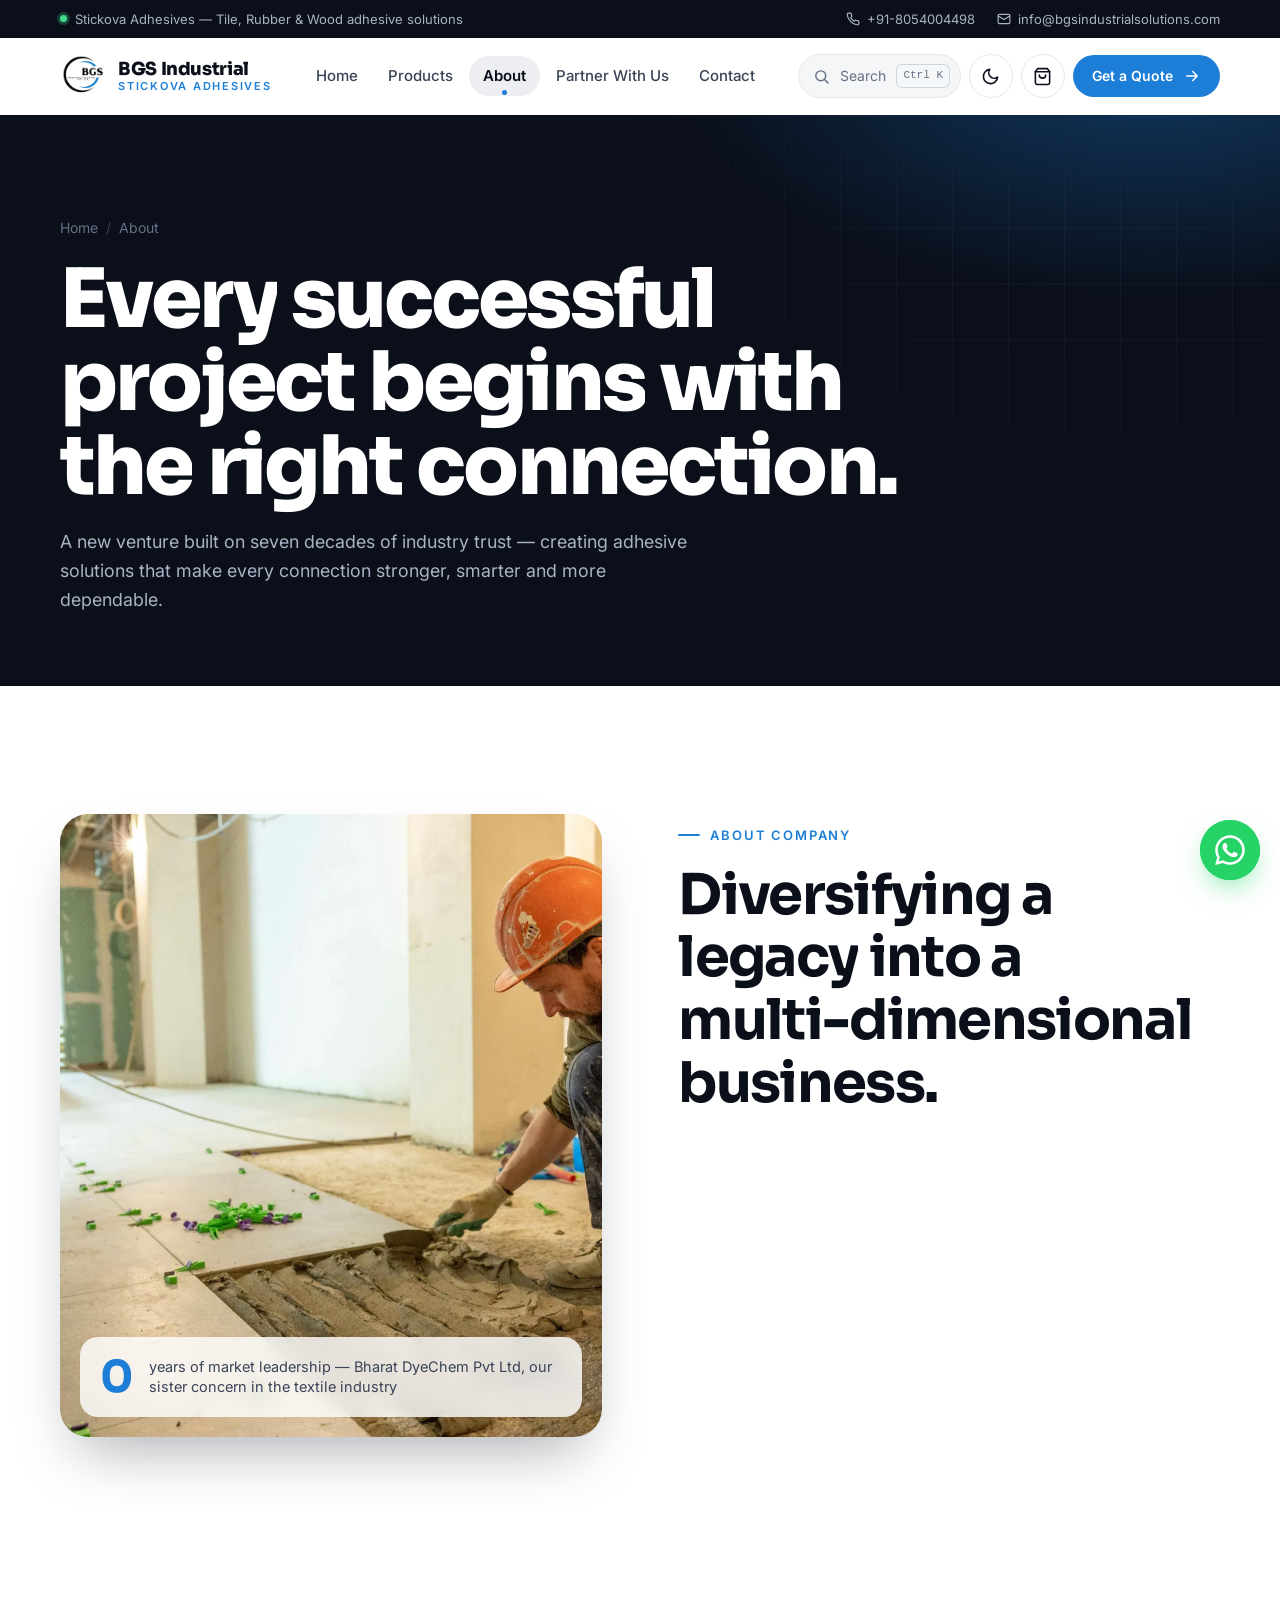
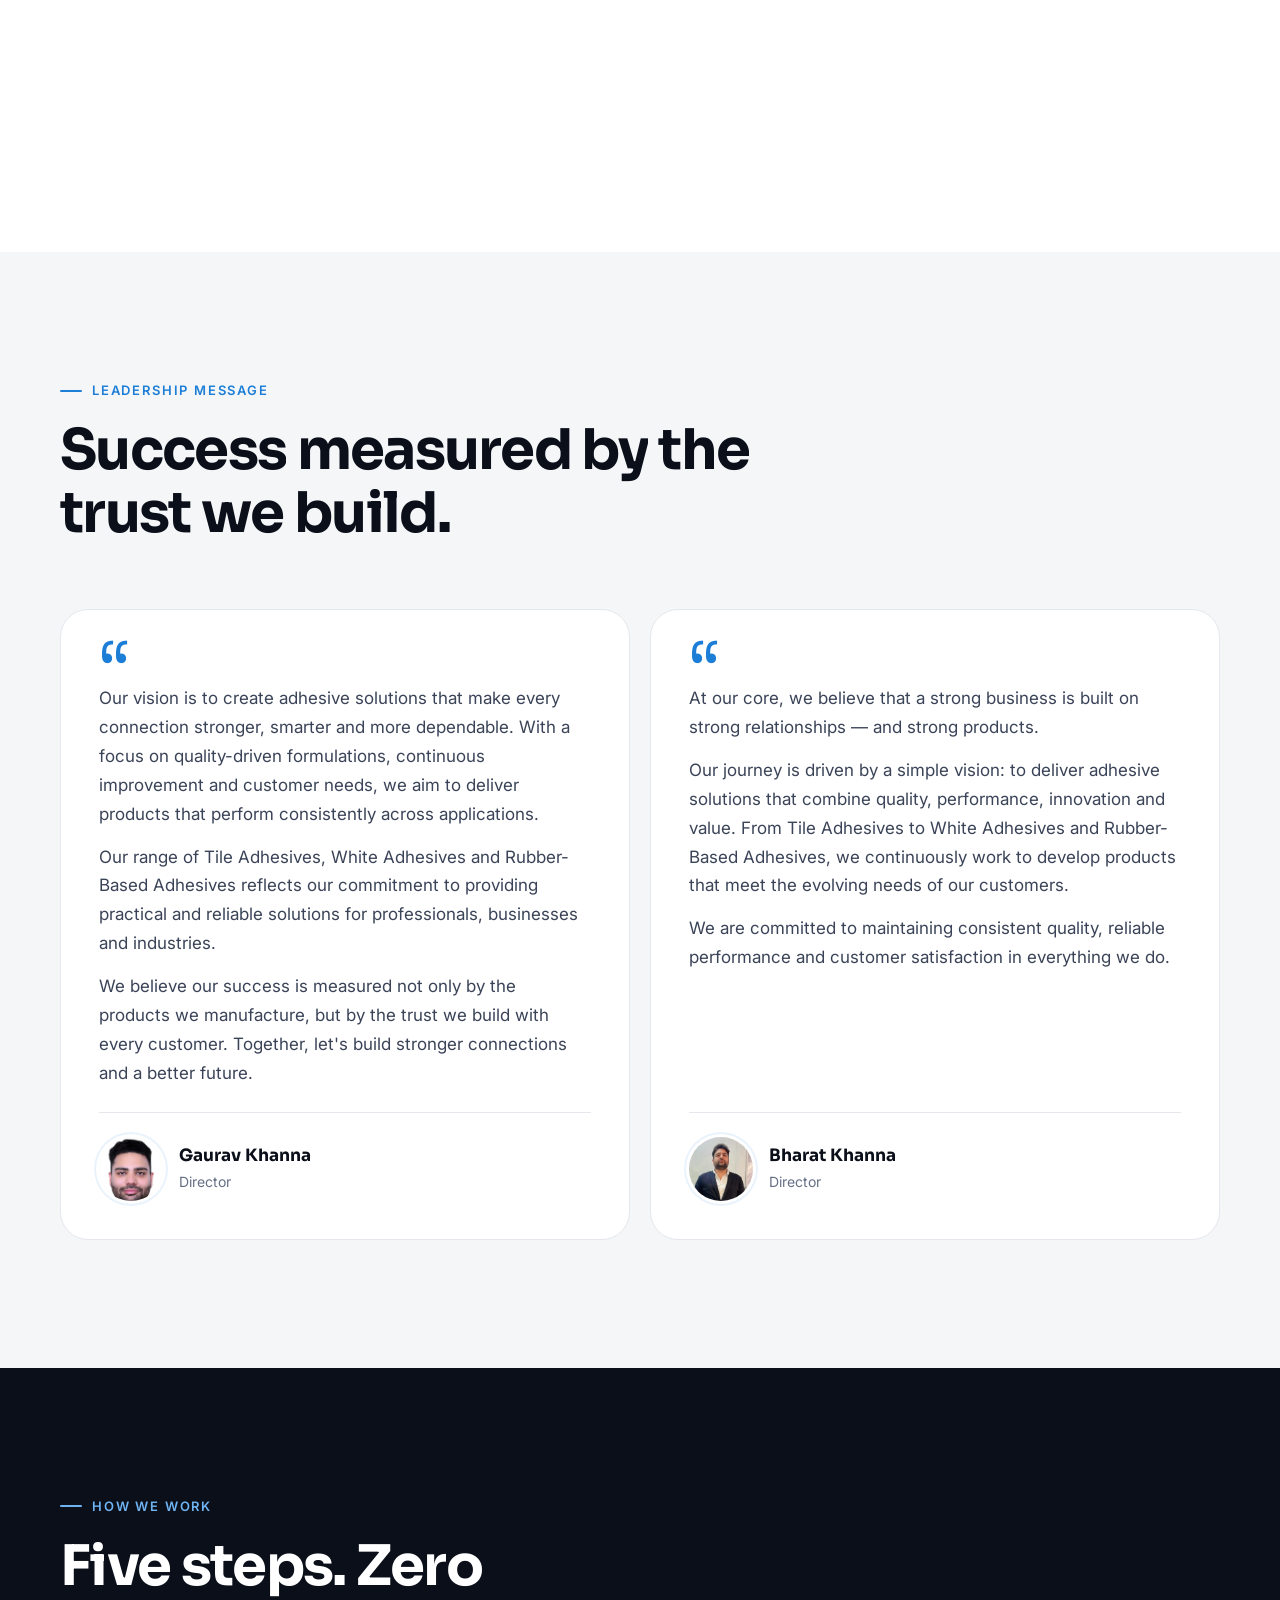
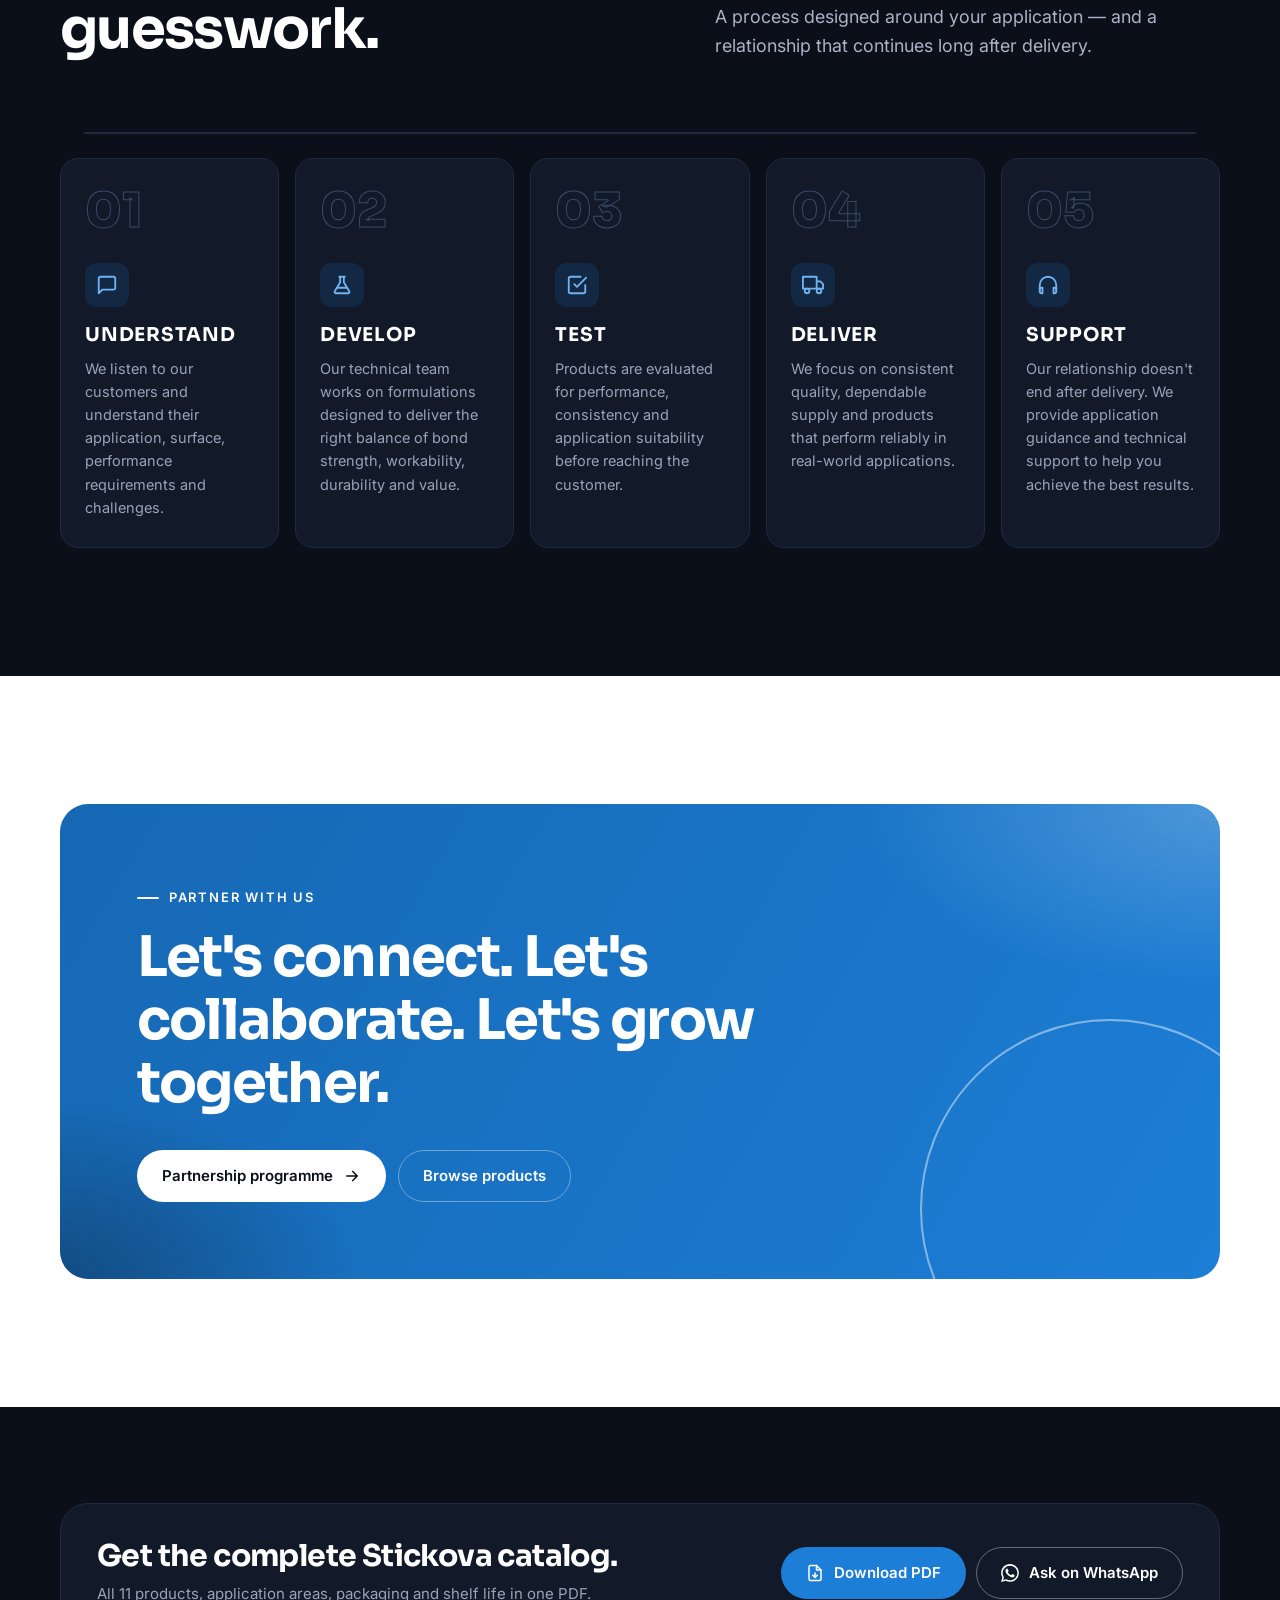
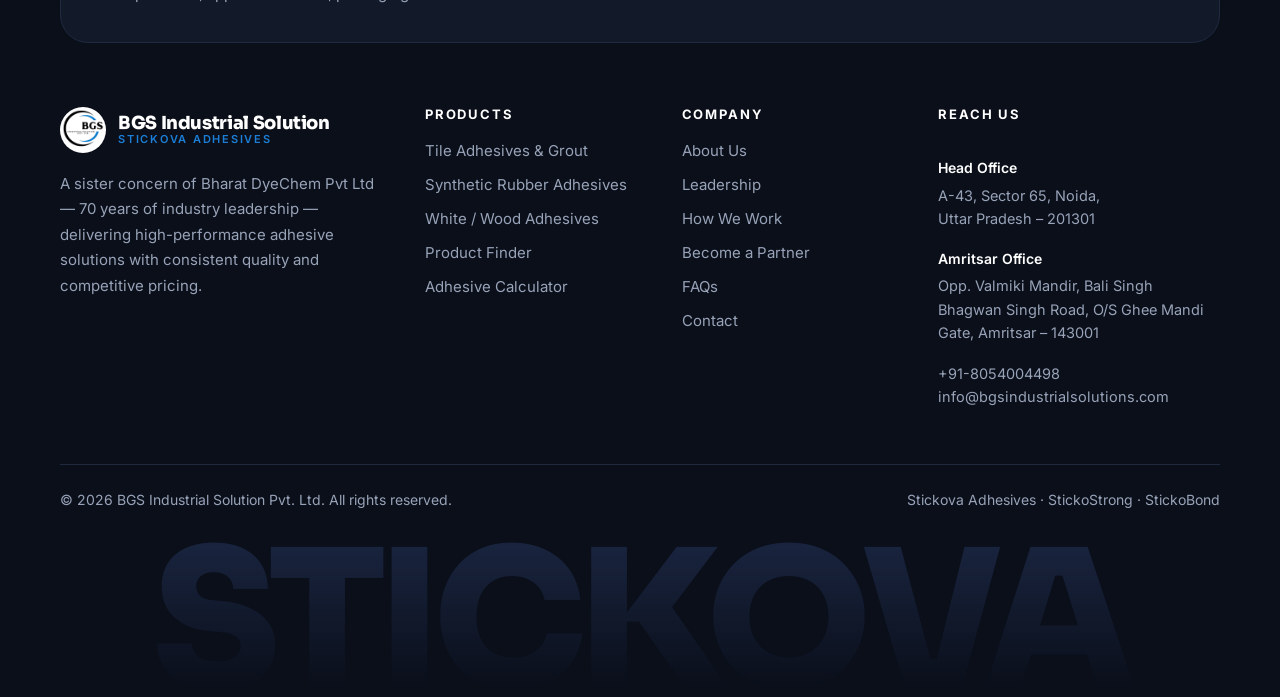
==== commit e1954b46: "New product photos: Pearl, Ruby, Sapphire bags; add StickoStrong Amber; real tin and drum containers" ====
--- a/about.html
+++ b/about.html
@@ -53,7 +53,7 @@
         <div class="stats reveal">
           <div class="stat"><strong><span data-count="70">70</span><em>+</em></strong><span>Years of group legacy</span></div>
           <div class="stat"><strong data-count="3">3</strong><span>Adhesive families</span></div>
-          <div class="stat"><strong data-count="11">11</strong><span>Specialised products</span></div>
+          <div class="stat"><strong data-count="12">12</strong><span>Specialised products</span></div>
           <div class="stat"><strong data-count="9">9</strong><span>Industries served</span></div>
         </div>
       </div>
--- a/assets/css/style.css
+++ b/assets/css/style.css
@@ -197,14 +197,6 @@
 
 /* ---------- Scroll progress ---------- */
 .progress { position: fixed; left: 0; top: 0; z-index: 250; height: 3px; width: 100%; transform-origin: 0 50%; transform: scaleX(var(--p, 0)); background: linear-gradient(90deg, var(--blue), var(--cyan)); pointer-events: none; }
-
-/* ---------- Cursor glow (fine pointers only) ---------- */
-.cursor { position: fixed; left: 0; top: 0; z-index: 240; pointer-events: none; width: 36px; height: 36px; margin: -18px 0 0 -18px; border-radius: 50%; border: 1.5px solid var(--blue); opacity: 0; transition: width 0.3s var(--ease), height 0.3s var(--ease), margin 0.3s var(--ease), opacity 0.3s, background 0.3s, border-color 0.3s; }
-.cursor.is-on { opacity: 0.6; }
-.cursor.is-hover { width: 64px; height: 64px; margin: -32px 0 0 -32px; background: rgba(28, 126, 214, 0.1); border-color: transparent; opacity: 1; }
-.cursor-dot { position: fixed; left: 0; top: 0; z-index: 241; pointer-events: none; width: 6px; height: 6px; margin: -3px 0 0 -3px; border-radius: 50%; background: var(--blue); opacity: 0; transition: opacity 0.3s; }
-.cursor-dot.is-on { opacity: 1; }
-@media (hover: none), (pointer: coarse) { .cursor, .cursor-dot { display: none; } }
 
 /* ---------- Header ---------- */
 .topbar { background: var(--night); color: var(--night-text); font-size: 13px; }
@@ -330,6 +322,17 @@
 .float-card--pack img { border-radius: 12px; aspect-ratio: 1; object-fit: cover; }
 .float-card--pack span { display: block; font-size: 12px; font-weight: 600; color: var(--text-strong); padding: 8px 4px 2px; }
 .float-card--pack small { display: block; font-size: 11px; color: var(--muted); padding: 0 4px; }
+.story-badge { position: absolute; left: -54px; top: 28px; z-index: 3; width: 132px; height: 132px; border-radius: 50%; display: grid; place-items: center; background: var(--glass); backdrop-filter: blur(14px); -webkit-backdrop-filter: blur(14px); border: 1px solid rgba(255, 255, 255, 0.5); box-shadow: var(--shadow-lg); color: var(--text-strong); transition: transform 0.4s var(--ease), box-shadow 0.4s var(--ease); }
+[data-theme="dark"] .story-badge { border-color: rgba(255, 255, 255, 0.08); }
+.story-badge__ring { position: absolute; inset: 0; width: 100%; height: 100%; animation: storySpin 14s linear infinite; }
+.story-badge__ring text { font-family: var(--font-display); font-size: 10.5px; font-weight: 700; letter-spacing: 0.08em; fill: currentColor; }
+.story-badge__core { width: 52px; height: 52px; border-radius: 50%; display: grid; place-items: center; background: linear-gradient(135deg, var(--blue), #22b8f0); color: #fff; box-shadow: 0 10px 24px -8px rgba(28, 126, 214, 0.7); transition: transform 0.4s var(--ease); }
+.story-badge__core svg { width: 22px; height: 22px; transition: transform 0.4s var(--ease); }
+.story-badge:hover { transform: scale(1.06); box-shadow: 0 30px 60px -16px rgba(28, 126, 214, 0.45); }
+.story-badge:hover .story-badge__ring { animation-duration: 5s; }
+.story-badge:hover .story-badge__core svg { transform: rotate(45deg); }
+.story-badge:focus-visible { outline: 3px solid var(--blue); outline-offset: 4px; }
+@keyframes storySpin { to { transform: rotate(360deg); } }
 .float-card--stat { right: -18px; bottom: 64px; display: flex; gap: 14px; align-items: center; }
 .float-card--stat .ico { width: 46px; height: 46px; border-radius: 12px; display: grid; place-items: center; background: var(--blue); color: #fff; }
 .float-card--stat .ico svg { width: 24px; height: 24px; }
@@ -340,8 +343,8 @@
 .floaty { animation: floaty 7s ease-in-out infinite; }
 .floaty--slow { animation: floaty 9s ease-in-out -3s infinite; }
 @keyframes floaty { 0%, 100% { translate: 0 0; } 50% { translate: 0 -12px; } }
-@media (max-width: 1023px) { .float-card--pack { left: 12px; top: 12px; width: 130px; } .float-card--stat { right: 12px; bottom: 12px; } .float-card--chip { right: 12px; top: 12px; } }
-@media (max-width: 520px) { .hero__visual { min-height: 0; } .float-card--pack { width: 104px; } .float-card--stat { padding: 12px; } .float-card--stat .ico { width: 38px; height: 38px; } .float-card--chip { display: none; } }
+@media (max-width: 1023px) { .float-card--pack { left: 12px; top: 12px; width: 130px; } .story-badge { left: 12px; top: 12px; } .float-card--stat { right: 12px; bottom: 12px; } .float-card--chip { right: 12px; top: 12px; } }
+@media (max-width: 520px) { .hero__visual { min-height: 0; } .float-card--pack { width: 104px; } .story-badge { width: 104px; height: 104px; } .story-badge__core { width: 42px; height: 42px; } .float-card--stat { padding: 12px; } .float-card--stat .ico { width: 38px; height: 38px; } .float-card--chip { display: none; } }
 
 .scroll-hint { position: absolute; left: 50%; bottom: 22px; translate: -50% 0; display: grid; justify-items: center; gap: 8px; font-size: 11px; letter-spacing: 0.2em; text-transform: uppercase; color: var(--muted); }
 .scroll-hint span { width: 22px; height: 36px; border-radius: 12px; border: 2px solid var(--line-2); position: relative; }
@@ -452,15 +455,15 @@
 .add-btn.is-added svg { transform: rotate(360deg); }
 
 /* Pack mock-ups */
-.pack { position: relative; height: 100%; max-height: 100%; aspect-ratio: 408 / 612; transition: transform 0.8s var(--ease); filter: drop-shadow(0 18px 22px rgba(16, 24, 40, 0.22)); }
-.pack > img { width: 100%; height: 100%; object-fit: contain; }
-.pack__label { position: absolute; left: 13%; right: 13%; top: 34%; bottom: 22%; background: #fff; border-radius: 4px; display: flex; flex-direction: column; align-items: center; justify-content: center; gap: 4%; text-align: center; overflow: hidden; container-type: inline-size; padding-bottom: 17%; box-shadow: inset 8px 0 10px -8px rgba(0, 0, 0, 0.25), inset -8px 0 10px -8px rgba(0, 0, 0, 0.25); }
-.pack--bucket .pack__label { left: 14%; right: 14%; top: 30%; bottom: 20%; }
-.pack__label img { width: 34%; }
-.pack__brand { font-family: var(--font-display); font-weight: 800; font-size: 11cqi; color: #0a0f1a; letter-spacing: -0.02em; line-height: 1; }
-.pack__code { font-family: var(--font-display); font-weight: 700; font-size: 10cqi; color: var(--blue); line-height: 1.05; padding-inline: 6%; }
-.pack__strip { position: absolute; left: 0; right: 0; bottom: 0; height: 15%; background: var(--blue); }
-.pack__fr { font-size: 6cqi; font-weight: 700; letter-spacing: 0.1em; color: #fff; background: #0a0f1a; padding: 1.5% 5%; border-radius: 3px; }
+.pack { position: relative; height: 100%; max-height: 100%; aspect-ratio: 352 / 620; transition: transform 0.8s var(--ease); filter: drop-shadow(0 18px 22px rgba(16, 24, 40, 0.22)); }
+.pack--bucket { aspect-ratio: 406 / 620; }
+.pack > img { position: absolute; inset: 0; width: 100%; height: 100%; object-fit: contain; }
+/* sits over the blank "Lot No / Mfd" fields of the real label */
+.pack__label { position: absolute; left: 13%; right: 12.5%; top: 46.5%; bottom: 31.5%; background: #fff; display: flex; flex-direction: column; align-items: center; justify-content: center; gap: 5%; text-align: center; overflow: hidden; container-type: inline-size; }
+.pack--bucket .pack__label { left: 23.5%; right: 23%; top: 49.5%; bottom: 33%; }
+.pack__brand { font-family: var(--font-display); font-weight: 800; font-size: 10cqi; color: #0a0f1a; letter-spacing: 0.04em; line-height: 1; }
+.pack__code { font-family: var(--font-display); font-weight: 800; font-size: 15cqi; color: #1f78c8; line-height: 1.05; padding-inline: 6%; }
+.pack__fr { font-size: 6.5cqi; font-weight: 700; letter-spacing: 0.1em; color: #fff; background: #0a0f1a; padding: 1.5% 5%; border-radius: 3px; }
 
 /* ---------- Tools (finder + calculator) ---------- */
 .tools { background: var(--surface); border: 1px solid var(--line); border-radius: var(--radius-lg); box-shadow: var(--shadow); overflow: hidden; }
@@ -921,14 +924,19 @@
 .js .reveal.reveal--scale { transform: scale(0.94); }
 .js .reveal.is-in { opacity: 1; transform: none; }
 .js .p-card.reveal.is-in { transition: opacity 1s var(--ease), transform 0.5s var(--ease), box-shadow 0.5s var(--ease), border-color 0.3s; }
-.js .clip-reveal { clip-path: inset(0 0 100% 0 round var(--radius-lg)); transition: clip-path 1.2s var(--ease); }
-.js .clip-reveal.is-in { clip-path: inset(0 0 0 0 round var(--radius-lg)); }
+/* Image reveal: a cover panel slides away. (The element itself is never clipped,
+   so IntersectionObserver can always see it.) */
+.js .clip-reveal::before { content: ""; position: absolute; inset: 0; z-index: 3; background: var(--surface-3); transform-origin: 50% 0; transition: transform 1.1s var(--ease); pointer-events: none; }
+.js .clip-reveal.is-in::before { transform: scaleY(0); }
+.js .clip-reveal > img { scale: 1.12; transition: scale 1.6s var(--ease); }
+.js .clip-reveal.is-in > img { scale: 1; }
 
 @media (prefers-reduced-motion: reduce) {
   html { scroll-behavior: auto; }
   *, *::before, *::after { animation-duration: 0s !important; animation-delay: 0s !important; animation-iteration-count: 1 !important; transition-duration: 0s !important; transition-delay: 0s !important; }
-  .js .reveal, .js .clip-reveal { opacity: 1; transform: none; clip-path: none; }
+  .js .reveal { opacity: 1; transform: none; }
+  .js .clip-reveal::before { display: none; }
   .split-word > span { transform: none !important; }
   .marquee__track { animation: none; }
-  .cursor, .cursor-dot, .loader { display: none; }
+  .loader { display: none; }
 }
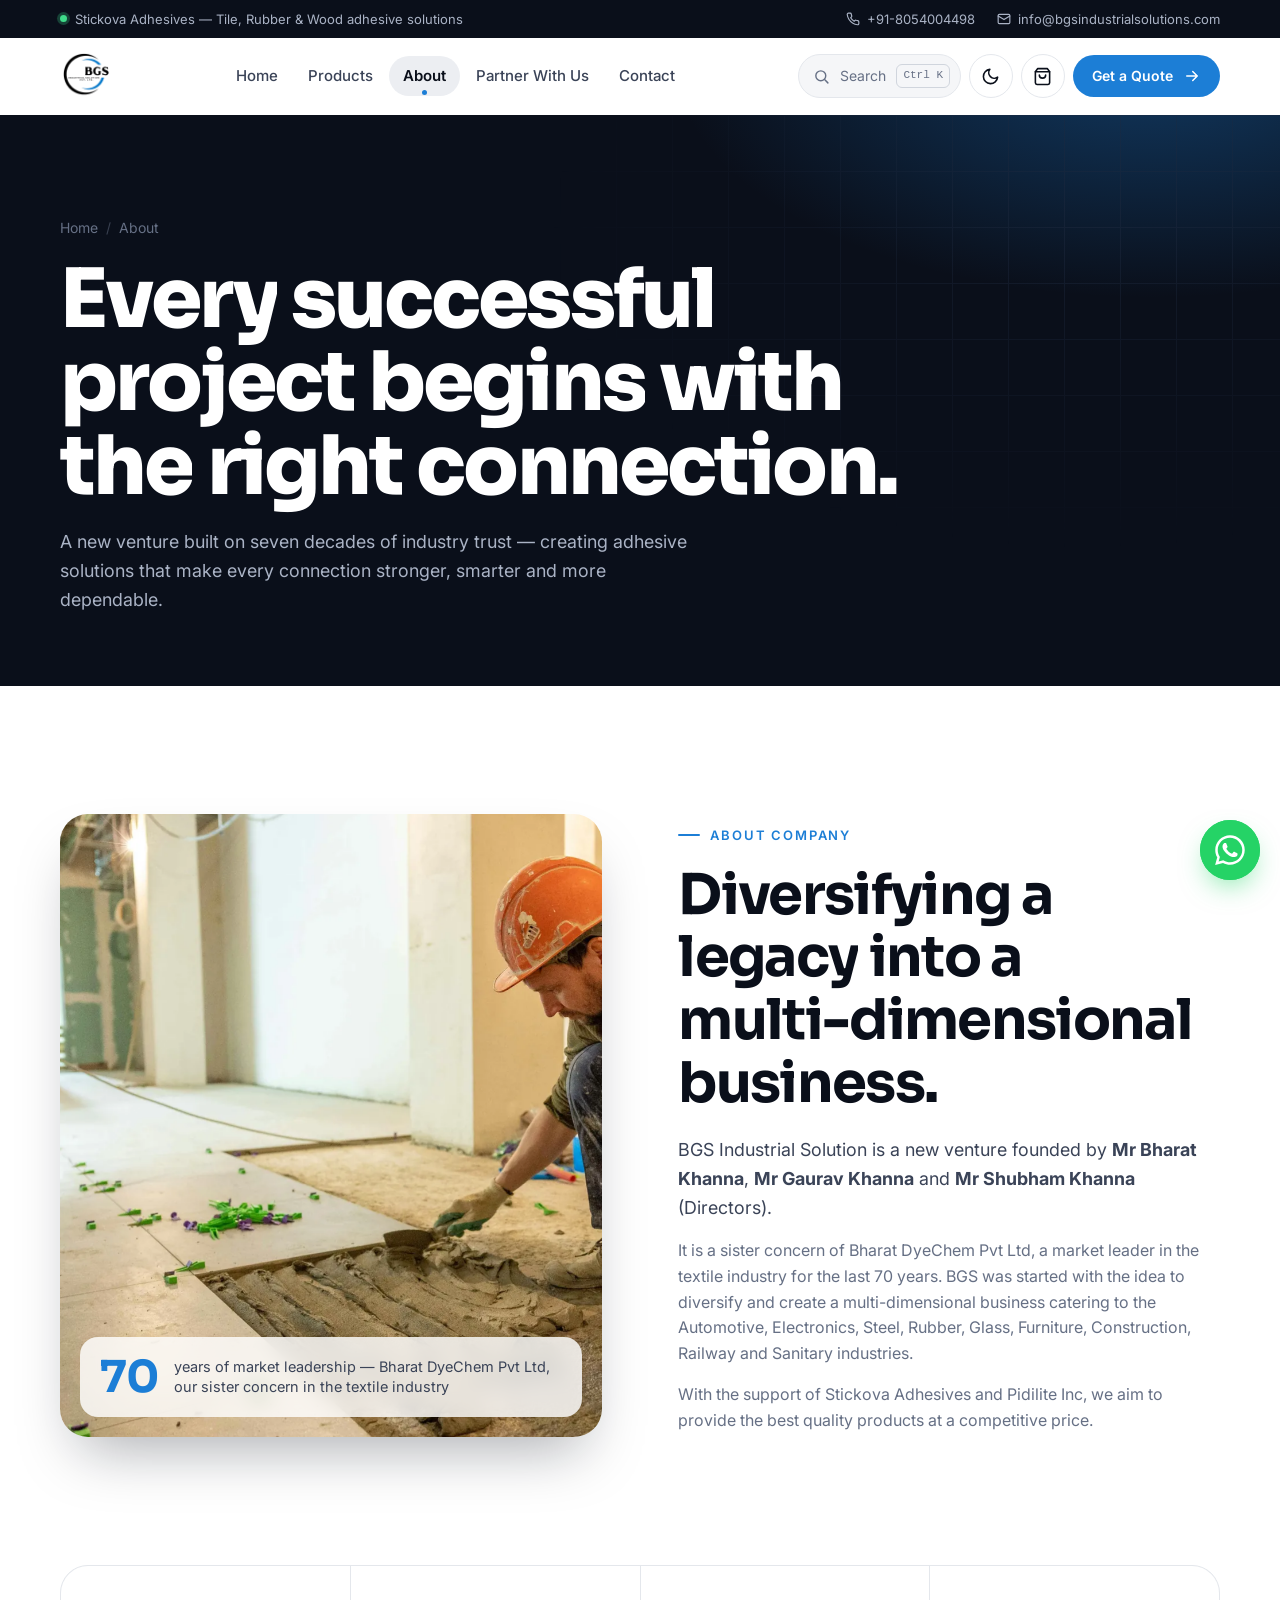
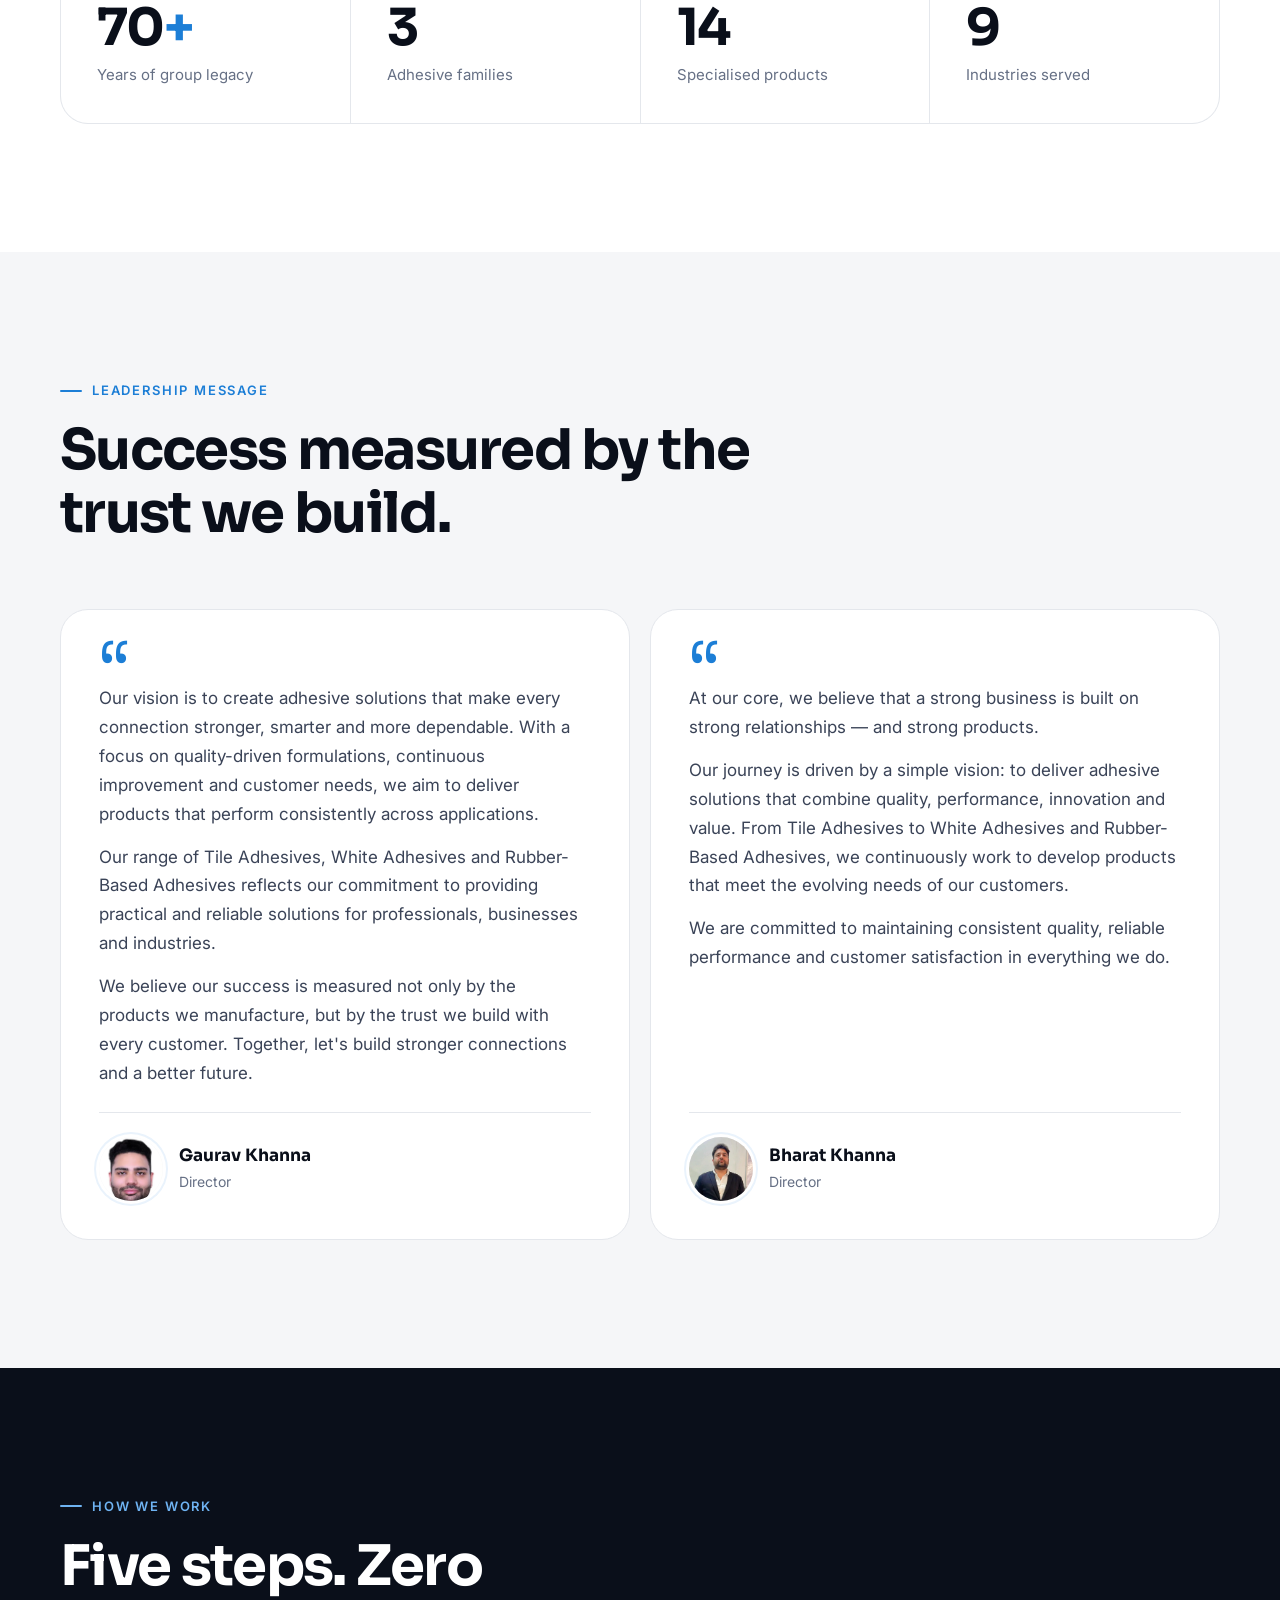
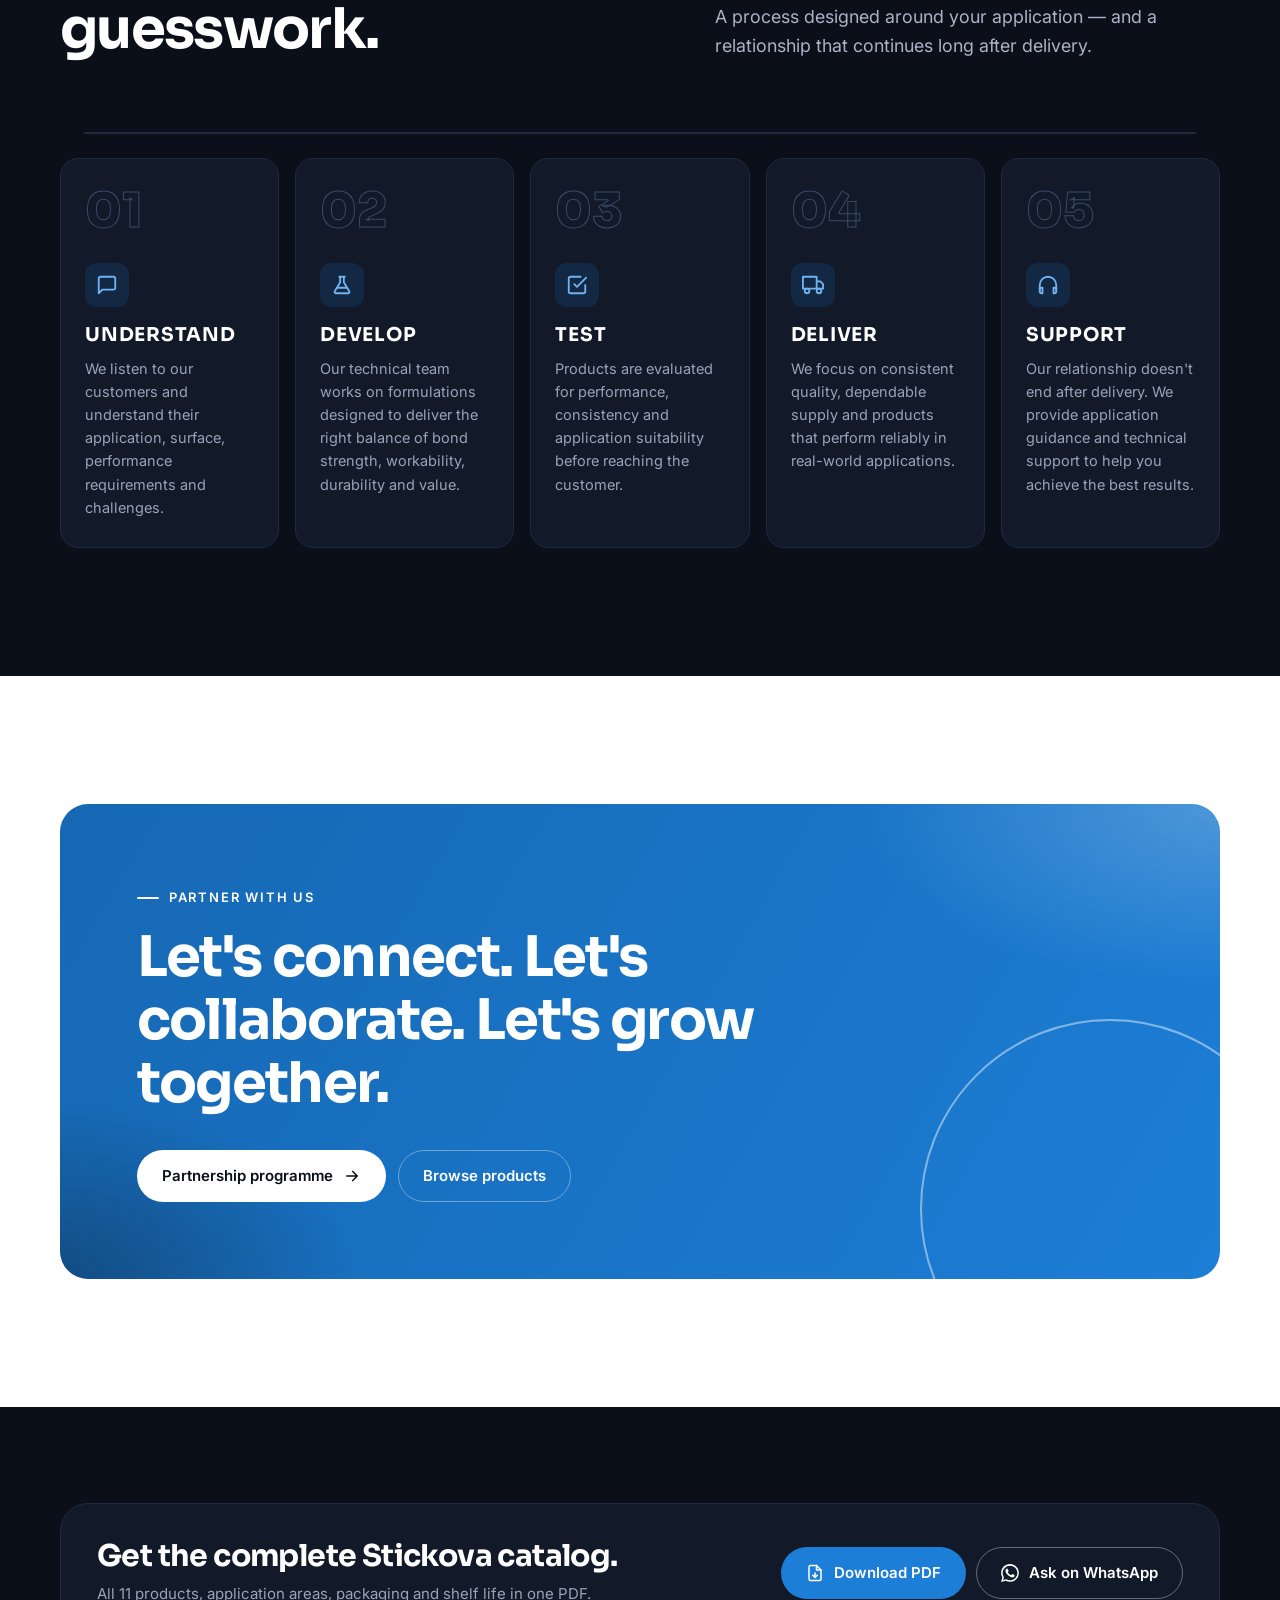
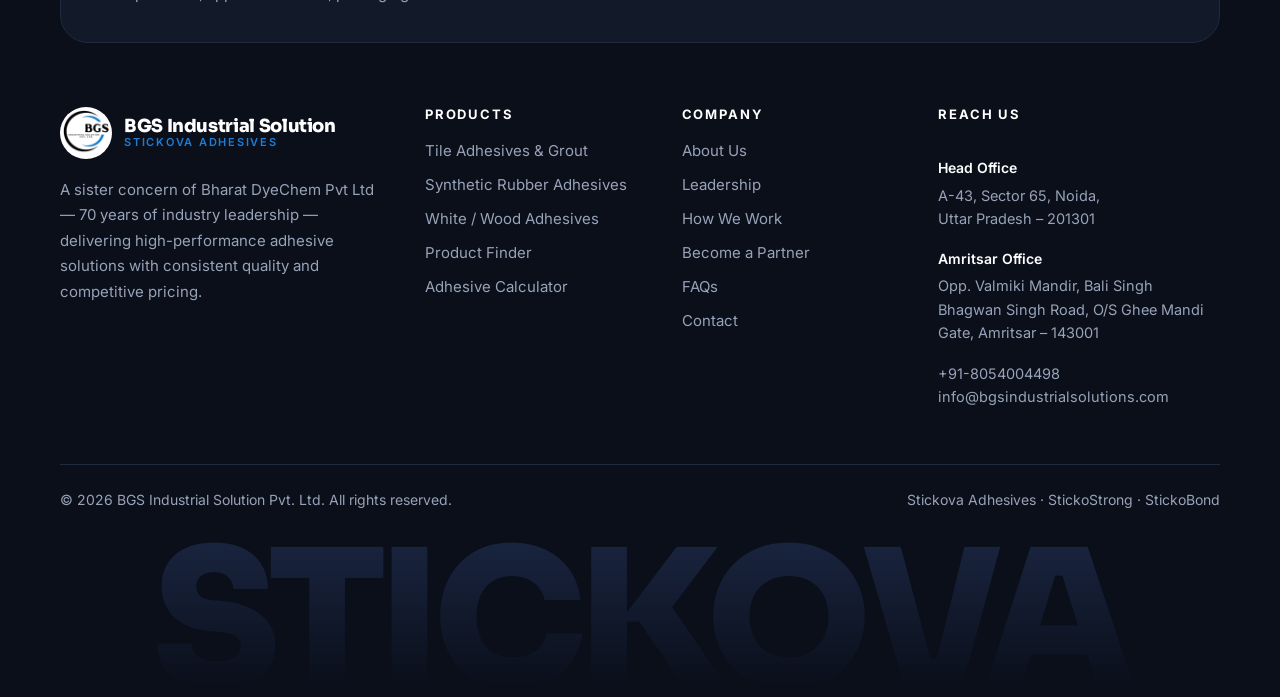
==== commit 939bb3ac: "Add StickoStrong Topaz and Jade with placeholder pack images Co-Authored-By: Claude Opus 5.5 <norepl" ====
--- a/about.html
+++ b/about.html
@@ -53,7 +53,7 @@
         <div class="stats reveal">
           <div class="stat"><strong><span data-count="70">70</span><em>+</em></strong><span>Years of group legacy</span></div>
           <div class="stat"><strong data-count="3">3</strong><span>Adhesive families</span></div>
-          <div class="stat"><strong data-count="12">12</strong><span>Specialised products</span></div>
+          <div class="stat"><strong data-count="14">14</strong><span>Specialised products</span></div>
           <div class="stat"><strong data-count="9">9</strong><span>Industries served</span></div>
         </div>
       </div>
--- a/assets/css/style.css
+++ b/assets/css/style.css
@@ -218,7 +218,7 @@
 .site-header .container { display: flex; align-items: center; justify-content: space-between; height: var(--header-h); gap: 20px; }
 
 .brand { display: flex; align-items: center; gap: 12px; flex-shrink: 0; }
-.brand img { width: 46px; height: 46px; object-fit: contain; background: #fff; border-radius: 50%; padding: 2px; transition: transform 0.6s var(--spring); }
+.brand img { width: 52px; height: 52px; object-fit: contain; background: #fff; border-radius: 50%; padding: 2px; transition: transform 0.6s var(--spring); }
 .brand:hover img { transform: rotate(-12deg) scale(1.05); }
 .brand__text { display: grid; line-height: 1.1; }
 .brand__name { font-family: var(--font-display); font-weight: 800; font-size: 18px; color: var(--text-strong); letter-spacing: -0.02em; }
